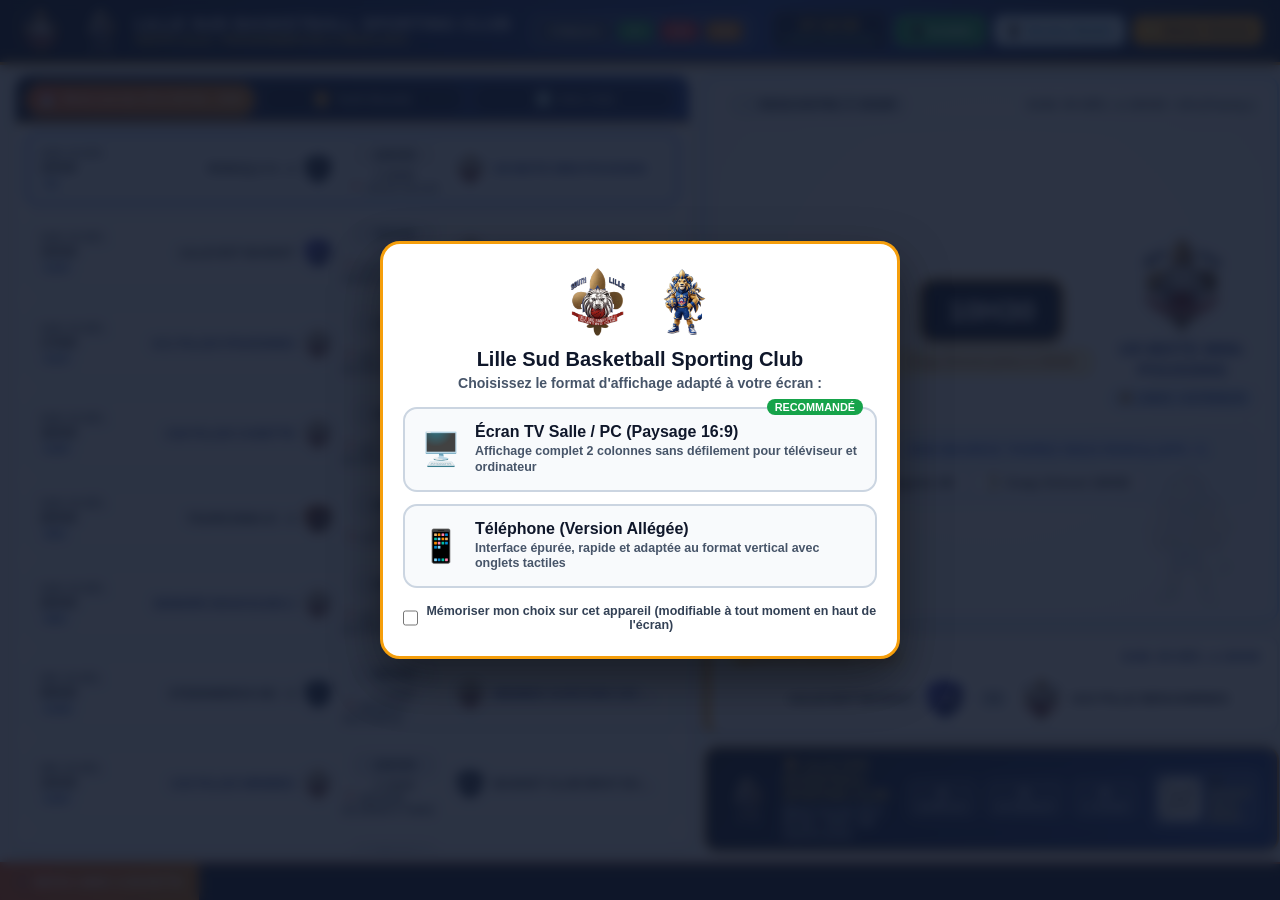
==== index.html @ 48865d67 "Add files via upload" ====
<!DOCTYPE html>
<html lang="fr">
<head>
  <meta charset="UTF-8">
  <meta name="viewport" content="width=device-width, initial-scale=1.0, viewport-fit=cover">
  <title>LSBSC South Lille — Programmation & Résultats des Matchs</title>
  <meta name="theme-color" content="#0F172A">
  <meta name="mobile-web-app-capable" content="yes">
  <meta name="apple-mobile-web-app-capable" content="yes">
  <meta name="apple-mobile-web-app-status-bar-style" content="black-translucent">
  <meta name="apple-mobile-web-app-title" content="LSBSC Direct">
  <link rel="manifest" href="manifest.json">
  <link rel="icon" type="image/png" href="assets/logo-lsbsc.png">
  <link rel="apple-touch-icon" href="assets/icon-192.png">
  <link rel="stylesheet" href="css/style.css">
</head>
<body class="mode-tv">

  <!-- ================= ÉCRAN DE SÉLECTION DU FORMAT AU CHARGEMENT ================= -->
  <div id="formatSelectorOverlay" class="format-overlay open">
    <div class="format-box">
      <div class="format-logos">
        <img id="splashLogoImg" src="assets/logo-lsbsc.png" alt="Logo LSBSC">
        <img id="splashMascotImg" src="assets/mascotte-lsbsc.png" alt="Mascotte LSBSC">
      </div>
      <h2>Lille Sud Basketball Sporting Club</h2>
      <p class="format-sub">Choisissez le format d'affichage adapté à votre écran :</p>

      <div class="format-choices">
        <button class="format-card-btn" onclick="chooseDisplayMode('tv')">
          <span class="fmt-icon">🖥️</span>
          <div class="fmt-text">
            <strong>Écran TV Salle / PC (Paysage 16:9)</strong>
            <span>Affichage complet 2 colonnes sans défilement pour téléviseur et ordinateur</span>
          </div>
          <span id="badgeRecTv" class="fmt-rec" style="display:none;">Recommandé</span>
        </button>

        <button class="format-card-btn mobile-choice" onclick="chooseDisplayMode('mobile')">
          <span class="fmt-icon">📱</span>
          <div class="fmt-text">
            <strong>Téléphone (Version Allégée)</strong>
            <span>Interface épurée, rapide et adaptée au format vertical avec onglets tactiles</span>
          </div>
          <span id="badgeRecMobile" class="fmt-rec" style="display:none;">Recommandé</span>
        </button>
      </div>

      <button id="btnInstallSplash" class="btn-install-splash" onclick="triggerPwaInstall()" style="display:none;">
        📲 Installer l'application LSBSC sur cet appareil
      </button>
      <label class="remember-choice">
        <input type="checkbox" id="chkRememberFormat">
        <span>Mémoriser mon choix sur cet appareil (modifiable à tout moment en haut de l'écran)</span>
      </label>
    </div>
  </div>

  <!-- ================= EN-TÊTE PRINCIPAL ================= -->
  <header class="top-header">
    <div class="brand-zone">
      <img id="headerLogoImg" class="club-logo-top" src="assets/logo-lsbsc.png" alt="Logo LSBSC" onclick="if(document.body.classList.contains('staff-unlocked')) requestPinAccess('logos')" title="Logo LSBSC">
      <img id="headerMascotImg" class="club-mascot-top" src="assets/mascotte-lsbsc.png" alt="Mascotte LSBSC" onclick="if(document.body.classList.contains('staff-unlocked')) requestPinAccess('logos')" title="Mascotte LSBSC">
      <div class="brand-titles">
        <h1>LILLE SUD BASKETBALL SPORTING CLUB</h1>
        <div class="subtitle">SOUTH LILLE • PROGRAMMATION & RÉSULTATS</div>
      </div>
    </div>

    <div class="weekend-kpi">
      <span id="kpiTotal" class="kpi-item kpi-total">9 Matchs</span>
      <span id="kpiWin" class="kpi-item kpi-win">3 V</span>
      <span id="kpiLoss" class="kpi-item kpi-loss">3 D</span>
      <span id="kpiDraw" class="kpi-item kpi-draw">0 N</span>
    </div>

    <div class="header-controls">
      <div class="clock-box">
        <div id="liveClock" class="clock-time">15:30:00</div>
        <span id="syncStatusBadge" class="clock-sync">● Direct Synchronisé</span>
      </div>
      <button id="btnInstallApp" class="btn-top btn-install" onclick="triggerPwaInstall()" title="Installer l'application">📲 Installer</button>
      <button id="btnSwitchFormat" class="btn-top btn-format" onclick="toggleDisplayMode()" title="Basculer entre TV Paysage et Téléphone Allégé">📱 Version Mobile</button>

      <!-- Outils visibles uniquement en mode Direct / Scores (PIN 9694) -->
      <button class="btn-top btn-youtube staff-only-tool" onclick="openVideoGalleryModal()" title="Directs et replays YouTube & Twitch">📺 Vidéos & Live</button>
      <button class="btn-top btn-logos staff-only-tool" onclick="openClubAddressesModal()" title="Gérer les adresses des clubs et salles">📍 Adresses</button>
      <button class="btn-top btn-logos staff-only-tool" onclick="requestPinAccess('logos')">🛡️ Logos</button>
      <button class="btn-top btn-cloud staff-only-tool" onclick="requestPinAccess('settings')" title="Bandeau Buvette & Synchronisation">⚙️</button>

      <button id="btnStaffToggle" class="btn-top btn-staff" onclick="requestPinAccess('staff')">🔒 Direct / Scores</button>
    </div>
  </header>

  <!-- ================= BARRE D'ONGLETS RAPIDES (VERSION TÉLÉPHONE ALLÉGÉE) ================= -->
  <nav id="mobileNavTabs" class="mobile-nav-tabs">
    <button class="mob-tab active" data-tab="live" onclick="switchMobileTab('live')">🔴 Direct & Suivant</button>
    <button class="mob-tab" data-tab="schedule" onclick="switchMobileTab('schedule')">📅 Matchs Week-end</button>
    <button class="mob-tab" data-tab="buvette" onclick="switchMobileTab('buvette')">🍔 Infos Club</button>
  </nav>

  <!-- ================= ESPACE PRINCIPAL ================= -->
  <main class="main-workspace">

    <!-- COLONNE GAUCHE : CARROUSEL TV AUTOMATIQUE (MATCHS DU WEEK-END / TARIFS BUVETTE / INFOS CLUB) -->
    <section id="sectionSchedule" class="left-column">

      <!-- Barre d'en-tête du carrousel TV (visible en Mode TV) -->
      <div id="tvCarouselHeader" class="tv-carousel-header">
        <div class="tv-carousel-pills">
          <button class="tv-slide-pill active" data-slide="matches" onclick="setTvSlide('matches', true)">
            <span class="tv-pill-icon">📅</span>
            <span id="tvSlideMatchesLabel">Matchs du Week-end</span>
          </button>
          <button class="tv-slide-pill" data-slide="buvette" onclick="setTvSlide('buvette', true)">
            <span class="tv-pill-icon">🍔</span>
            <span>Tarifs Buvette</span>
          </button>
          <button class="tv-slide-pill" data-slide="infos" onclick="setTvSlide('infos', true)">
            <span class="tv-pill-icon">ℹ️</span>
            <span>Infos Club</span>
          </button>
        </div>
        <div class="tv-carousel-controls staff-only-tool">
          <button id="btnToggleTvPause" class="btn-tv-pause" onclick="toggleTvCarouselPause()" title="Mettre en pause / reprendre la rotation TV">⏸️ Pause rotation</button>
        </div>
        <div class="tv-progress-bar-wrap">
          <div id="tvSlideProgressBar" class="tv-progress-bar"></div>
        </div>
      </div>

      <!-- Barres de navigation et filtres (visibles sur Mobile ou en Mode Staff déverrouillé sur TV) -->
      <div class="week-nav-bar">
        <button class="btn-week" onclick="shiftWeek(-1)">◀ Préc.</button>
        <select id="weekSelect" class="week-select" onchange="selectWeek(this.value)"></select>
        <button class="btn-week current-wk" onclick="selectCurrentWeek()">📅 Actuel</button>
        <button class="btn-week" onclick="shiftWeek(1)">Suiv. ▶</button>
      </div>

      <div id="weekTabsStrip" class="week-tabs-strip" style="display:none;"></div>

      <!-- Menus déroulants pour Lieu et Catégories (+ bouton Ajout Match en mode Staff) -->
      <div class="filter-bar">
        <select id="locSelectDropdown" class="filter-select-pill" onchange="setLocFilter(this.value)">
          <option value="ALL">🏠/🚌 Tous les lieux</option>
          <option value="HOME">🏠 Domicile (Lille Sud)</option>
          <option value="AWAY">🚌 Extérieur</option>
        </select>

        <select id="catSelectDropdown" class="filter-select-pill" onchange="setCatFilter(this.value)">
          <option value="ALL">🏀 Toutes les catégories</option>
          <option value="U9">U9 Mixte Mini-Poussins</option>
          <option value="U11F">U11F Poussines</option>
          <option value="U13F">U13F Benjamines</option>
          <option value="U15F">U15F Minimes</option>
          <option value="U15M">U15M Minimes Garçons</option>
          <option value="U18F">U18F Cadettes</option>
          <option value="U18M">U18M Cadets</option>
          <option value="SM1">Seniors Masculins 1</option>
          <option value="SM2">Seniors Masculins 2</option>
        </select>

        <button class="btn-action-sm btn-save-score staff-only-tool" onclick="openMatchSheetModal('NEW')">➕ Ajouter un match</button>
      </div>

      <!-- VUE 1 : LISTE DES MATCHS DU WEEK-END (AVEC AUTO-SCROLL VERTICAL EN MODE TV) -->
      <div id="matchesListContainer" class="matches-list tv-slide-view active-slide"></div>

      <!-- VUE 2 : CARTE & TARIFS DE LA BUVETTE (AVEC AUTO-SCROLL VERTICAL SI NÉCESSAIRE) -->
      <div id="tvBuvetteContainer" class="tv-buvette-view tv-slide-view"></div>

      <!-- VUE 3 : PAGE D'INFORMATIONS DU CLUB (AVEC AUTO-SCROLL VERTICAL SI NÉCESSAIRE) -->
      <div id="tvInfosContainer" class="tv-infos-view tv-slide-view"></div>

    </section>

    <!-- COLONNE DROITE : MATCH EN COURS (HAUT) + MATCH SUIVANT (MILIEU) + BILAN CLUB (BAS) -->
    <section id="sectionLive" class="right-column active-mobile-sec">

      <!-- HAUT : GRAND SCOREBOARD DU MATCH EN COURS / SÉLECTIONNÉ -->
      <div class="live-scoreboard-card">
        <img id="sbMascotWatermark" class="scoreboard-Watermark" src="assets/mascotte-lsbsc.png" alt="">

        <div class="sb-top-bar">
          <span id="sbStatusBadge" class="sb-status-badge live">🔴 MATCH EN COURS</span>
          <div style="display:flex;align-items:center;gap:8px;">
            <span id="sbMetaInfo" class="sb-meta-info">DIM. 15 NOV. à 15H30 • U13F</span>
            <button class="btn-action-sm staff-only-tool" style="background:#1E3A8A;color:#FFF;" onclick="openMatchSheetModal(state.selectedMatchId)">✏️ Fiche / Adresse</button>
          </div>
        </div>

        <div class="sb-arena-wrap">
          <div class="sb-arena">
            <div class="sb-team-box">
              <img id="sbHomeLogo" class="sb-logo-lg" src="assets/logo-lsbsc.png" alt="Logo Domicile">
              <div id="sbHomeName" class="sb-team-title">U13 FILLE BENJAMINES</div>
              <span id="sbHomeLocPill" class="sb-loc-pill">LOCAUX (DOMICILE)</span>
              <div id="sbHomeFouls"></div>
            </div>

            <div id="sbCenterWrap" class="sb-center-score"></div>

            <div class="sb-team-box">
              <img id="sbAwayLogo" class="sb-logo-lg" src="" alt="Logo Visiteurs">
              <div id="sbAwayName" class="sb-team-title">WATTIGNIES/TEMPLEMARS AS</div>
              <span id="sbAwayLocPill" class="sb-loc-pill">VISITEURS</span>
              <div id="sbAwayFouls"></div>
            </div>
          </div>

          <div id="sbMatchSummaryBar" class="sb-summary-bar"></div>
        </div>

        <div id="staffScorePanel" class="staff-score-panel" style="display:none;"></div>
      </div>

      <!-- MILIEU : ENCART DU MATCH SUIVANT -->
      <div id="nextMatchContainer" class="next-match-card"></div>

      <!-- BAS : SYNTHÈSE DU WEEK-END & INFOS SALLE (+ QR CODE INTÉGRÉ) -->
      <div id="clubOverviewCard" class="club-overview-card"></div>

      <!-- APERÇU RAPIDE DES MATCHS DU WEEK-END (MODE TÉLÉPHONE) -->
      <div id="mobileQuickMatchesCard" class="mobile-quick-matches-card"></div>

    </section>

    <!-- SECTION INFOS CLUB & BUVETTE (ONGLET MOBILE DEDIE) -->
    <section id="sectionMobileInfos" class="mobile-infos-card">
      <h3>🍔 Buvette & Actualités du Club LSBSC</h3>
      <p id="mobileTickerStaticText" class="mobile-info-body"></p>
      <div id="mobileBuvetteMirror"></div>
      <div id="mobileInfosMirror"></div>
      <div style="display:flex;align-items:center;gap:12px;background:#F8FAFC;border:1px solid #CBD5E1;padding:10px;border-radius:12px;">
        <img src="assets/qrcode-lsbsc.png" alt="QR Code LSBSC" style="width:64px;height:64px;cursor:pointer;" onclick="document.getElementById('qrModal').classList.add('open')">
        <div style="font-size:0.82rem;font-weight:700;color:#1E293B;">
          <strong>📲 QR Code Accès Mobile</strong><br>Touchez le QR Code pour l'agrandir et le partager aux supporters.
        </div>
      </div>
      <div class="mobile-info-actions">
        <button class="btn-action-sm btn-youtube-full staff-only-tool" onclick="openVideoGalleryModal()">📺 Regarder les Directs & Vidéos YouTube</button>
        <button class="btn-action-sm btn-save-score staff-only-tool" onclick="openClubAddressesModal()">📍 Gérer les Adresses des Clubs</button>
        <button class="btn-action-sm btn-save-score staff-only-tool" onclick="requestPinAccess('settings')">✏️ Gérer Tarifs Buvette, Infos Club & Sync</button>
        <button class="btn-action-sm btn-set-live" onclick="openFormatOverlay()">🖥️ Changer le format d'affichage (TV / Mobile)</button>
      </div>
    </section>

  </main>

  <!-- ================= BANDEAU INFOS & BUVETTE ================= -->
  <footer class="bottom-ticker">
    <div class="ticker-label">🏀 INFOS LSBSC & BUVETTE</div>
    <div class="ticker-track-wrap">
      <div id="tickerTextDisplay" class="ticker-track"></div>
    </div>
  </footer>

  <!-- ================= MODAL CLAVIER CODE PIN (9694) ================= -->
  <div id="pinModal" class="modal-backdrop">
    <div class="modal-card" style="max-width:360px;">
      <div class="modal-header">
        <h3 id="pinModalTitle">🔒 Code PIN Requis</h3>
        <button class="btn-action-sm btn-reset-up" onclick="closeModals()">✖</button>
      </div>
      <div id="pinDisplayBox" class="pin-display"></div>
      <div class="pin-pad">
        <button class="pin-btn" onclick="pressPinDigit(1)">1</button>
        <button class="pin-btn" onclick="pressPinDigit(2)">2</button>
        <button class="pin-btn" onclick="pressPinDigit(3)">3</button>
        <button class="pin-btn" onclick="pressPinDigit(4)">4</button>
        <button class="pin-btn" onclick="pressPinDigit(5)">5</button>
        <button class="pin-btn" onclick="pressPinDigit(6)">6</button>
        <button class="pin-btn" onclick="pressPinDigit(7)">7</button>
        <button class="pin-btn" onclick="pressPinDigit(8)">8</button>
        <button class="pin-btn" onclick="pressPinDigit(9)">9</button>
        <button class="pin-btn" style="background:#FEE2E2;color:#991B1B;" onclick="pressPinDigit('C')">C</button>
        <button class="pin-btn" onclick="pressPinDigit(0)">0</button>
        <button class="pin-btn" style="background:#DCFCE7;color:#166534;" onclick="pressPinDigit('OK')">OK</button>
      </div>
    </div>
  </div>

  <!-- ================= MODAL ÉDITION FICHE MATCH & ADRESSE (PIN 9694) ================= -->
  <div id="matchSheetModal" class="modal-backdrop">
    <div class="modal-card" style="max-width:640px;">
      <div class="modal-header">
        <h3 id="matchSheetModalTitle">✏️ Modifier la Fiche Match & l'Adresse</h3>
        <button class="btn-action-sm btn-reset-up" onclick="closeModals()">✖ Fermer</button>
      </div>
      <div class="form-grid-2">
        <input type="hidden" id="msMatchId">
        <div class="form-field">
          <label>Date affichée (ex: SAM. 21 NOV.)</label>
          <input type="text" id="msDate" placeholder="SAM. 21 NOV.">
        </div>
        <div class="form-field">
          <label>Heure (ex: 18H30)</label>
          <input type="text" id="msTime" placeholder="18H30">
        </div>
        <div class="form-field">
          <label>Catégorie</label>
          <select id="msCat">
            <option value="U9">U9</option>
            <option value="U11F">U11F</option>
            <option value="U13F">U13F</option>
            <option value="U15F">U15F</option>
            <option value="U15M">U15M</option>
            <option value="U18F">U18F</option>
            <option value="U18M">U18M</option>
            <option value="SM1">SM1</option>
            <option value="SM2">SM2</option>
          </select>
        </div>
        <div class="form-field">
          <label>Compétition</label>
          <input type="text" id="msComp" placeholder="Champ.">
        </div>
        <div class="form-field">
          <label>Équipe Locaux (Domicile)</label>
          <input type="text" id="msHome">
        </div>
        <div class="form-field">
          <label>Équipe Visiteurs (Extérieur)</label>
          <input type="text" id="msAway">
        </div>
        <div class="form-field">
          <label>Nom de la Salle / Gymnase</label>
          <input type="text" id="msSalle" placeholder="ANTOINE BLONDIN A 790M2">
        </div>
        <div class="form-field">
          <label>Adresse complète (Rue, CP, Ville)</label>
          <input type="text" id="msAddress" placeholder="3 RUE FRANCOIS COPPÉE 59000 LILLE">
        </div>
        <div class="form-field full">
          <label>📌 Précisions (Accès salle, heure de RDV, parking, consignes...)</label>
          <input type="text" id="msPrecision" placeholder="Ex: Entrée parking rue François Coppée, RDV 45 min avant...">
        </div>
      </div>
      <div style="display:flex;justify-content:flex-end;gap:8px;margin-top:14px;">
        <button class="btn-action-sm btn-save-score" onclick="saveMatchSheetModal()">💾 Enregistrer la fiche match</button>
      </div>
    </div>
  </div>

  <!-- ================= MODAL CARNET D'ADRESSES DES CLUBS (PIN 9694) ================= -->
  <div id="clubAddressesModal" class="modal-backdrop">
    <div class="modal-card" style="max-width:680px;">
      <div class="modal-header">
        <h3>📍 Carnet d'Adresses des Clubs & Précisions Salles</h3>
        <button class="btn-action-sm btn-reset-up" onclick="closeModals()">✖ Fermer</button>
      </div>
      <p style="font-size:0.8rem;color:#475569;margin-bottom:10px;font-weight:700;">
        Modifiez ici la salle, l'adresse ou les précisions d'un club : cela mettra automatiquement à jour tous les matchs où ce club reçoit.
      </p>
      <div id="clubAddressesList" style="display:flex;flex-direction:column;gap:8px;max-height:62vh;overflow-y:auto;"></div>
    </div>
  </div>

  <!-- ================= MODAL ZOOM QR CODE ================= -->
  <div id="qrModal" class="modal-backdrop" onclick="closeModals()">
    <div class="modal-card" style="max-width:340px;text-align:center;" onclick="event.stopPropagation()">
      <div class="modal-header">
        <h3>📱 Scannez pour ouvrir sur Mobile</h3>
        <button class="btn-action-sm btn-reset-up" onclick="closeModals()">✖</button>
      </div>
      <img src="assets/qrcode-lsbsc.png" alt="QR Code LSBSC" style="width:230px;height:230px;margin:8px auto;display:block;">
      <p style="font-size:0.8rem;font-weight:700;color:#475569;">Suivez le direct, le programme et les adresses GPS depuis votre smartphone.</p>
    </div>
  </div>

  <!-- ================= MODAL LOGOS & MASCOTTE ================= -->
  <div id="logosModal" class="modal-backdrop">
    <div class="modal-card">
      <div class="modal-header">
        <h3>🛡️ Gestion du Logo LSBSC, Mascotte & Clubs Adverses</h3>
        <button class="btn-action-sm btn-reset-up" onclick="closeModals()">✖ Fermer</button>
      </div>
      <div style="display:grid;grid-template-columns:1fr 1fr;gap:12px;margin-bottom:14px;">
        <div class="club-logo-item">
          <strong>Logo Officiel LSBSC</strong>
          <label class="btn-action-sm btn-save-score" style="cursor:pointer;">
            Changer Logo LSBSC
            <input type="file" accept="image/*" style="display:none;" onchange="uploadClubAsset(event, 'logo')">
          </label>
        </div>
        <div class="club-logo-item">
          <strong>Mascotte Officielle LSBSC</strong>
          <label class="btn-action-sm btn-save-score" style="cursor:pointer;">
            Changer Mascotte
            <input type="file" accept="image/*" style="display:none;" onchange="uploadClubAsset(event, 'mascot')">
          </label>
        </div>
      </div>
      <h4 style="font-size:0.88rem;color:#1E3A8A;">Blasons des Clubs Adverses (Kalisport) :</h4>
      <div id="clubsLogoGrid" class="clubs-logo-grid"></div>
    </div>
  </div>

  <!-- ================= MODAL TARIFS BUVETTE, INFOS CLUB, ROTATION TV & SYNC ================= -->
  <div id="cloudModal" class="modal-backdrop">
    <div class="modal-card" style="max-width:740px;">
      <div class="modal-header">
        <h3>⚙️ Réglages TV : Tarifs Buvette, Page Infos & Synchronisation</h3>
        <button class="btn-action-sm btn-reset-up" onclick="closeModals()">✖ Fermer</button>
      </div>

      <div style="display:flex;flex-direction:column;gap:14px;">
        <div class="club-addr-card">
          <strong style="color:#1E3A8A;font-size:0.88rem;">⏱️ Durées d'affichage du Carrousel TV (en secondes)</strong>
          <div class="form-grid-2" style="grid-template-columns: repeat(3, 1fr);">
            <div class="form-field">
              <label>📅 Page Matchs (min.)</label>
              <input id="inpDurMatches" type="number" min="8" max="120" value="18">
            </div>
            <div class="form-field">
              <label>🍔 Tarifs Buvette</label>
              <input id="inpDurBuvette" type="number" min="6" max="120" value="14">
            </div>
            <div class="form-field">
              <label>ℹ️ Page Infos Club</label>
              <input id="inpDurInfos" type="number" min="6" max="120" value="14">
            </div>
          </div>
        </div>

        <div class="club-addr-card">
          <strong style="color:#1E3A8A;font-size:0.88rem;">🍔 Carte & Tarifs de la Buvette (1 ligne = Catégorie | Article | Prix)</strong>
          <p style="font-size:0.74rem;color:#475569;font-weight:700;">Catégories conseillées : Boissons, Snacks & Chaud, Sucré & Goûter, Formules</p>
          <textarea id="inpBuvetteMenu" rows="7" style="width:100%;padding:8px;border-radius:8px;border:1px solid #CBD5E1;font-family:monospace;font-size:0.8rem;font-weight:700;"></textarea>
        </div>

        <div class="club-addr-card">
          <strong style="color:#1E3A8A;font-size:0.88rem;">ℹ️ Cartes de la Page d'Informations Club (1 ligne = Icône | Titre | Texte)</strong>
          <textarea id="inpClubInfos" rows="5" style="width:100%;padding:8px;border-radius:8px;border:1px solid #CBD5E1;font-family:monospace;font-size:0.8rem;font-weight:700;"></textarea>
        </div>

        <div class="club-addr-card">
          <strong style="color:#1E3A8A;font-size:0.88rem;">📢 Bandeau défilant (Bas de l'écran TV) & Synchronisation Cloud</strong>
          <label style="font-size:0.76rem;font-weight:800;color:#334155;">Message défilant :</label>
          <textarea id="inpTickerText" rows="2" style="width:100%;padding:8px;border-radius:8px;border:1px solid #CBD5E1;font-weight:700;"></textarea>

          <label style="font-size:0.76rem;font-weight:800;color:#334155;margin-top:4px;">URL Endpoint JSON / Firebase Realtime (optionnel) :</label>
          <input id="inpSyncUrl" type="text" placeholder="https://votre-base-firebase.firebaseio.com/lsbsc.json" style="width:100%;padding:8px;border-radius:8px;border:1px solid #CBD5E1;">
        </div>

        <div style="display:flex;justify-content:flex-end;gap:8px;">
          <button class="btn-action-sm btn-save-score" onclick="saveCloudAndTicker()">💾 Enregistrer tout</button>
        </div>
      </div>
    </div>
  </div>

  <!-- ================= MODAL LECTEUR YOUTUBE LIVE & REPLAYS ================= -->
  <div id="videoModal" class="modal-backdrop">
    <div class="modal-card video-modal-card">
      <div class="modal-header">
        <h3 id="videoModalTitle">📺 Directs & Vidéos LSBSC (YouTube & Twitch)</h3>
        <button class="btn-action-sm btn-reset-up" onclick="closeVideoModal()">✖ Fermer</button>
      </div>
      <div id="videoModalBody" class="video-modal-body"></div>
    </div>
  </div>

  <script src="js/app.js"></script>
</body>
</html>
---- css/style.css ----
/* ==========================================================================
   LILLE SUD BASKETBALL SPORTING CLUB (LSBSC - SOUTH LILLE)
   Écran Interactif — Mode TV Paysage 16:9 & Version Allégée Téléphone
   ========================================================================== */

:root {
  --bg-main: #F1F5F9;
  --bg-card: #FFFFFF;
  --bg-subtle: #F8FAFC;
  --navy: #0F172A;
  --blue-club: #1E3A8A;
  --blue-accent: #2563EB;
  --gold-club: #D97706;
  --gold-light: #FEF3C7;
  --orange-live: #EA580C;
  --green-win: #16A34A;
  --red-loss: #DC2626;
  --border-col: #CBD5E1;
  --text-main: #0F172A;
  --text-muted: #475569;
}

* {
  box-sizing: border-box;
  margin: 0;
  padding: 0;
  user-select: none;
  -webkit-tap-highlight-color: transparent;
}

html, body {
  width: 100vw;
  height: 100vh;
  overflow: hidden;
  background-color: var(--bg-main);
  color: var(--text-main);
  font-family: 'Segoe UI', Roboto, Helvetica, Arial, sans-serif;
  display: flex;
  flex-direction: column;
}

/* ================= ÉCRAN DE SÉLECTION DU FORMAT AU CHARGEMENT ================= */
.format-overlay {
  position: fixed;
  inset: 0;
  background: rgba(15, 23, 42, 0.88);
  backdrop-filter: blur(6px);
  display: none;
  align-items: center;
  justify-content: center;
  z-index: 999;
  padding: 16px;
}
.format-overlay.open {
  display: flex;
}

.format-box {
  background: #FFFFFF;
  border-radius: 20px;
  max-width: 520px;
  width: 100%;
  padding: 24px 20px;
  text-align: center;
  border: 3px solid #F59E0B;
  box-shadow: 0 20px 50px rgba(0, 0, 0, 0.45);
}

.format-logos {
  display: flex;
  justify-content: center;
  align-items: center;
  gap: 16px;
  margin-bottom: 12px;
}
.format-logos img {
  width: 68px;
  height: 68px;
  object-fit: contain;
}

.format-box h2 {
  font-size: 1.25rem;
  font-weight: 900;
  color: #0F172A;
  margin-bottom: 4px;
}

.format-sub {
  font-size: 0.88rem;
  font-weight: 700;
  color: #475569;
  margin-bottom: 16px;
}

.format-choices {
  display: flex;
  flex-direction: column;
  gap: 12px;
  margin-bottom: 16px;
}

.format-card-btn {
  display: flex;
  align-items: center;
  gap: 14px;
  text-align: left;
  background: #F8FAFC;
  border: 2px solid #CBD5E1;
  border-radius: 14px;
  padding: 14px 16px;
  cursor: pointer;
  position: relative;
  transition: all 0.15s;
}
.format-card-btn:hover, .format-card-btn:active {
  border-color: #1E3A8A;
  background: #EFF6FF;
  transform: translateY(-1px);
}
.format-card-btn.mobile-choice:hover, .format-card-btn.mobile-choice:active {
  border-color: #EA580C;
  background: #FFF7ED;
}

.fmt-icon {
  font-size: 2rem;
  flex-shrink: 0;
}

.fmt-text {
  display: flex;
  flex-direction: column;
  gap: 3px;
}
.fmt-text strong {
  font-size: 1rem;
  font-weight: 900;
  color: #0F172A;
}
.fmt-text span {
  font-size: 0.78rem;
  font-weight: 600;
  color: #475569;
  line-height: 1.25;
}

.fmt-rec {
  position: absolute;
  top: -10px;
  right: 12px;
  background: #16A34A;
  color: #FFFFFF;
  font-size: 0.68rem;
  font-weight: 900;
  padding: 2px 8px;
  border-radius: 10px;
  text-transform: uppercase;
}

.remember-choice {
  display: flex;
  align-items: center;
  justify-content: center;
  gap: 8px;
  font-size: 0.78rem;
  font-weight: 700;
  color: #334155;
  cursor: pointer;
}
.remember-choice input {
  width: 16px;
  height: 16px;
  cursor: pointer;
}

/* ================= HEADER (TOP BAR) ================= */
.top-header {
  height: 68px;
  background: linear-gradient(90deg, #0F172A 0%, #1E3A8A 60%, #0F172A 100%);
  color: #FFFFFF;
  display: flex;
  align-items: center;
  justify-content: space-between;
  padding: 0 18px;
  border-bottom: 3px solid #F59E0B;
  box-shadow: 0 3px 10px rgba(15, 23, 42, 0.18);
  flex-shrink: 0;
  z-index: 20;
}

.brand-zone {
  display: flex;
  align-items: center;
  gap: 12px;
}

.club-logo-top {
  width: 54px;
  height: 54px;
  object-fit: contain;
  filter: drop-shadow(0 2px 4px rgba(0,0,0,0.5));
  cursor: pointer;
}

.club-mascot-top {
  width: 52px;
  height: 52px;
  object-fit: contain;
  filter: drop-shadow(0 2px 4px rgba(0,0,0,0.5));
  cursor: pointer;
}

.brand-titles h1 {
  font-size: 1.2rem;
  font-weight: 900;
  letter-spacing: 0.5px;
  text-transform: uppercase;
  line-height: 1.1;
  color: #FFFFFF;
}

.brand-titles .subtitle {
  font-size: 0.76rem;
  color: #FCD34D;
  font-weight: 700;
  letter-spacing: 0.4px;
}

.weekend-kpi {
  display: flex;
  align-items: center;
  gap: 8px;
  background: rgba(255, 255, 255, 0.1);
  padding: 6px 12px;
  border-radius: 10px;
  border: 1px solid rgba(255, 255, 255, 0.2);
}

.kpi-item {
  font-size: 0.8rem;
  font-weight: 800;
  padding: 3px 8px;
  border-radius: 6px;
}
.kpi-total { background: #334155; color: #F8FAFC; }
.kpi-win { background: #16A34A; color: #FFFFFF; }
.kpi-loss { background: #DC2626; color: #FFFFFF; }
.kpi-draw { background: #D97706; color: #FFFFFF; }

.header-controls {
  display: flex;
  align-items: center;
  gap: 8px;
}

.clock-box {
  background: rgba(15, 23, 42, 0.75);
  border: 1px solid rgba(251, 191, 36, 0.4);
  padding: 5px 10px;
  border-radius: 8px;
  text-align: center;
}
.clock-time {
  font-size: 1rem;
  font-weight: 900;
  color: #FBBF24;
  font-variant-numeric: tabular-nums;
}
.clock-sync {
  font-size: 0.62rem;
  color: #86EFAC;
  display: block;
}

.btn-top {
  border: none;
  border-radius: 8px;
  padding: 7px 11px;
  font-size: 0.78rem;
  font-weight: 800;
  cursor: pointer;
  display: inline-flex;
  align-items: center;
  gap: 5px;
  transition: all 0.15s;
}
.btn-top:hover { transform: translateY(-1px); }

.btn-format {
  background: #E0F2FE;
  color: #0369A1;
  border: 1px solid #7DD3FC;
}
.btn-staff {
  background: #F59E0B;
  color: #0F172A;
}
.btn-staff.unlocked {
  background: #16A34A;
  color: #FFFFFF;
}
.btn-logos {
  background: #1E40AF;
  color: #FFFFFF;
  border: 1px solid #60A5FA;
}
.btn-cloud {
  background: #334155;
  color: #E2E8F0;
}

/* Mobile tabs hidden in TV mode */
.mobile-nav-tabs, .mobile-infos-card {
  display: none;
}

/* ================= MAIN 2-COLUMN WORKSPACE (TV MODE) ================= */
.main-workspace {
  flex: 1;
  display: grid;
  grid-template-columns: 54% 46%;
  gap: 14px;
  padding: 12px 16px;
  overflow: hidden;
  min-height: 0;
}

/* ================= LEFT COLUMN: SCHEDULE & RESULTS ================= */
.left-column {
  background: var(--bg-card);
  border-radius: 14px;
  border: 1px solid var(--border-col);
  box-shadow: 0 4px 12px rgba(15, 23, 42, 0.06);
  display: flex;
  flex-direction: column;
  overflow: hidden;
  min-height: 0;
}

.week-nav-bar {
  background: #EFF6FF;
  border-bottom: 1px solid #BFDBFE;
  padding: 8px 12px;
  display: flex;
  align-items: center;
  justify-content: space-between;
  gap: 6px;
  flex-shrink: 0;
}

.btn-week {
  background: #FFFFFF;
  border: 1px solid #93C5FD;
  color: #1E3A8A;
  font-weight: 800;
  font-size: 0.78rem;
  padding: 5px 10px;
  border-radius: 7px;
  cursor: pointer;
}
.btn-week:hover { background: #DBEAFE; }
.btn-week.current-wk {
  background: #1E3A8A;
  color: #FFFFFF;
  border-color: #1E3A8A;
}

.week-select {
  flex: 1;
  max-width: 290px;
  padding: 5px 8px;
  font-size: 0.84rem;
  font-weight: 800;
  color: #0F172A;
  border: 1px solid #93C5FD;
  border-radius: 7px;
  background: #FFFFFF;
}

.week-tabs-strip {
  display: flex;
  gap: 5px;
  padding: 6px 12px;
  background: #F8FAFC;
  border-bottom: 1px solid #E2E8F0;
  overflow-x: auto;
  flex-shrink: 0;
}
.week-tabs-strip::-webkit-scrollbar { height: 4px; }
.week-tabs-strip::-webkit-scrollbar-thumb { background: #CBD5E1; border-radius: 4px; }

.wk-tab {
  white-space: nowrap;
  padding: 4px 9px;
  border-radius: 6px;
  font-size: 0.72rem;
  font-weight: 800;
  border: 1px solid #CBD5E1;
  background: #FFFFFF;
  color: #475569;
  cursor: pointer;
}
.wk-tab.active {
  background: #EA580C;
  color: #FFFFFF;
  border-color: #EA580C;
}

.filter-bar {
  display: flex;
  align-items: center;
  justify-content: space-between;
  padding: 6px 12px;
  background: #FFFFFF;
  border-bottom: 1px solid #E2E8F0;
  gap: 6px;
  flex-shrink: 0;
  flex-wrap: wrap;
}

.filter-group {
  display: flex;
  gap: 4px;
  flex-wrap: wrap;
}

.filter-pill {
  padding: 3px 8px;
  border-radius: 6px;
  font-size: 0.72rem;
  font-weight: 800;
  border: 1px solid #CBD5E1;
  background: #F8FAFC;
  color: #334155;
  cursor: pointer;
}
.filter-pill.active {
  background: #1E3A8A;
  color: #FFFFFF;
  border-color: #1E3A8A;
}

.matches-list {
  flex: 1;
  overflow-y: auto;
  padding: 8px 10px;
  display: flex;
  flex-direction: column;
  gap: 7px;
}
.matches-list::-webkit-scrollbar { width: 6px; }
.matches-list::-webkit-scrollbar-thumb { background: #CBD5E1; border-radius: 4px; }

.match-row {
  display: grid;
  grid-template-columns: 92px 1fr 108px 1fr auto;
  align-items: center;
  gap: 8px;
  background: #F8FAFC;
  border: 2px solid #E2E8F0;
  border-radius: 10px;
  padding: 7px 10px;
  cursor: pointer;
  transition: all 0.15s;
}
.match-row:hover {
  border-color: #93C5FD;
  background: #FFFFFF;
}
.match-row.selected-match {
  border-color: #2563EB;
  background: #EFF6FF;
}
.match-row.live-match {
  border-color: #EA580C;
  background: #FFF7ED;
}

.m-meta {
  display: flex;
  flex-direction: column;
  gap: 2px;
}
.m-date {
  font-size: 0.7rem;
  font-weight: 800;
  color: #475569;
}
.m-time {
  font-size: 0.85rem;
  font-weight: 900;
  color: #0F172A;
}
.m-cat-badge {
  display: inline-block;
  font-size: 0.64rem;
  font-weight: 900;
  padding: 1px 5px;
  border-radius: 4px;
  background: #DBEAFE;
  color: #1E3A8A;
  width: fit-content;
}

.m-team {
  display: flex;
  align-items: center;
  gap: 7px;
  min-width: 0;
}
.m-team.home {
  justify-content: flex-end;
  text-align: right;
}
.m-team.away {
  justify-content: flex-start;
  text-align: left;
}

.team-name-txt {
  font-size: 0.82rem;
  font-weight: 800;
  color: #1E293B;
  overflow: hidden;
  text-overflow: ellipsis;
  white-space: nowrap;
}
.team-name-txt.is-lsbsc {
  color: #1E3A8A;
  font-weight: 900;
}

.club-badge-sm {
  width: 32px;
  height: 32px;
  object-fit: contain;
  flex-shrink: 0;
  border-radius: 6px;
}

.m-score-center {
  display: flex;
  flex-direction: column;
  align-items: center;
  justify-content: center;
}

.score-pill {
  font-size: 0.96rem;
  font-weight: 900;
  padding: 4px 10px;
  border-radius: 8px;
  min-width: 88px;
  text-align: center;
  font-variant-numeric: tabular-nums;
}
.score-pill.win {
  background: #DCFCE7;
  color: #15803D;
  border: 1px solid #86EFAC;
}
.score-pill.loss {
  background: #FEE2E2;
  color: #B91C1C;
  border: 1px solid #FCA5A5;
}
.score-pill.draw {
  background: #FEF3C7;
  color: #B45309;
  border: 1px solid #FDE68A;
}
.score-pill.live {
  background: #EA580C;
  color: #FFFFFF;
}
.score-pill.upcoming {
  background: #E2E8F0;
  color: #334155;
  font-size: 0.78rem;
}

.res-tag {
  font-size: 0.62rem;
  font-weight: 900;
  margin-top: 2px;
  text-transform: uppercase;
}
.res-tag.win { color: #15803D; }
.res-tag.loss { color: #B91C1C; }
.res-tag.live { color: #EA580C; }

.row-staff-actions {
  display: flex;
  gap: 4px;
}
.btn-row-edit {
  background: #16A34A;
  color: #FFFFFF;
  border: none;
  border-radius: 6px;
  padding: 4px 7px;
  font-size: 0.7rem;
  font-weight: 800;
  cursor: pointer;
}

/* ================= RIGHT COLUMN: LIVE MATCH + NEXT MATCH ================= */
.right-column {
  display: grid;
  grid-template-rows: 1fr auto;
  gap: 12px;
  min-height: 0;
  overflow: hidden;
}

.live-scoreboard-card {
  background: linear-gradient(180deg, #FFFFFF 0%, #F8FAFC 100%);
  border: 2px solid #93C5FD;
  border-radius: 14px;
  padding: 14px 18px;
  box-shadow: 0 6px 16px rgba(15, 23, 42, 0.08);
  display: flex;
  flex-direction: column;
  justify-content: space-between;
  position: relative;
  overflow: hidden;
}

.scoreboard-Watermark {
  position: absolute;
  right: 12px;
  bottom: 8px;
  width: 110px;
  height: 110px;
  object-fit: contain;
  opacity: 0.14;
  pointer-events: none;
}

.sb-top-bar {
  display: flex;
  align-items: center;
  justify-content: space-between;
  border-bottom: 1px solid #E2E8F0;
  padding-bottom: 8px;
}

.sb-status-badge {
  display: inline-flex;
  align-items: center;
  gap: 6px;
  font-size: 0.8rem;
  font-weight: 900;
  padding: 4px 12px;
  border-radius: 20px;
  text-transform: uppercase;
}
.sb-status-badge.live { background: #EA580C; color: #FFFFFF; }
.sb-status-badge.finished { background: #1E3A8A; color: #FFFFFF; }
.sb-status-badge.upcoming { background: #E2E8F0; color: #1E293B; }

.sb-meta-info {
  font-size: 0.82rem;
  font-weight: 800;
  color: #475569;
}

.sb-arena {
  display: grid;
  grid-template-columns: 1fr auto 1fr;
  align-items: center;
  gap: 14px;
  margin: 8px 0;
}

.sb-team-box {
  display: flex;
  flex-direction: column;
  align-items: center;
  text-align: center;
  gap: 8px;
}

.sb-logo-lg {
  width: 84px;
  height: 84px;
  object-fit: contain;
  filter: drop-shadow(0 4px 6px rgba(0,0,0,0.12));
}

.sb-team-title {
  font-size: 1.05rem;
  font-weight: 900;
  color: #0F172A;
  line-height: 1.2;
}
.sb-team-title.is-lsbsc { color: #1E3A8A; }

.sb-loc-pill {
  font-size: 0.68rem;
  font-weight: 800;
  padding: 2px 8px;
  border-radius: 10px;
  background: #E2E8F0;
  color: #475569;
}

.sb-center-score {
  display: flex;
  flex-direction: column;
  align-items: center;
  gap: 6px;
}

.big-digits-wrap {
  display: flex;
  align-items: center;
  gap: 10px;
  background: #0F172A;
  color: #FFFFFF;
  padding: 12px 22px;
  border-radius: 14px;
  border: 3px solid #F59E0B;
  box-shadow: 0 4px 12px rgba(15, 23, 42, 0.2);
}

.big-digit {
  font-size: 2.7rem;
  font-weight: 900;
  font-variant-numeric: tabular-nums;
  line-height: 1;
}
.big-sep {
  font-size: 2rem;
  color: #F59E0B;
  font-weight: 900;
}

.sb-period-pill {
  background: #FEF3C7;
  color: #B45309;
  border: 1px solid #F59E0B;
  font-size: 0.82rem;
  font-weight: 900;
  padding: 4px 14px;
  border-radius: 8px;
}

.no-live-banner {
  background: #FFF7ED;
  border: 2px dashed #EA580C;
  color: #9A3412;
  padding: 12px 16px;
  border-radius: 12px;
  text-align: center;
  font-weight: 900;
  font-size: 0.92rem;
}

/* Fouls */
.foul-box {
  display: flex;
  flex-direction: column;
  align-items: center;
  gap: 3px;
  margin-top: 2px;
}
.foul-label {
  font-size: 0.65rem;
  font-weight: 800;
  color: #64748B;
  text-transform: uppercase;
}
.foul-dots { display: flex; gap: 4px; }
.foul-dot {
  width: 10px;
  height: 10px;
  border-radius: 50%;
  background: #E2E8F0;
  border: 1px solid #94A3B8;
}
.foul-dot.active { background: #F59E0B; border-color: #D97706; }
.foul-dot.bonus { background: #DC2626; border-color: #991B1B; }

/* Staff Score Panel */
.staff-score-panel {
  background: #EFF6FF;
  border: 1px solid #93C5FD;
  border-radius: 10px;
  padding: 8px 12px;
  display: flex;
  flex-direction: column;
  gap: 6px;
}

.staff-tabs {
  display: flex;
  gap: 6px;
  border-bottom: 1px solid #BFDBFE;
  padding-bottom: 6px;
  margin-bottom: 4px;
  justify-content: space-between;
  align-items: center;
}
.staff-tab-btn {
  border: 1px solid #93C5FD;
  background: #FFFFFF;
  color: #1E3A8A;
  padding: 4px 10px;
  border-radius: 6px;
  font-size: 0.74rem;
  font-weight: 900;
  cursor: pointer;
}
.staff-tab-btn.active { background: #1E3A8A; color: #FFFFFF; }

.live-table-grid {
  display: grid;
  grid-template-columns: 1fr auto 1fr;
  gap: 8px;
  align-items: center;
}
.live-team-ctrls {
  display: flex;
  flex-wrap: wrap;
  gap: 4px;
  justify-content: center;
}
.btn-pt {
  border: none;
  border-radius: 6px;
  padding: 5px 8px;
  font-size: 0.78rem;
  font-weight: 900;
  cursor: pointer;
  color: #FFFFFF;
  background: #2563EB;
}
.btn-pt:active { transform: scale(0.94); }
.btn-pt.pt-plus3 { background: #EA580C; }
.btn-pt.pt-minus { background: #64748B; }
.btn-pt.pt-foul { background: #D97706; }

.period-selector {
  display: flex;
  flex-wrap: wrap;
  gap: 3px;
  justify-content: center;
  max-width: 170px;
}
.btn-period {
  border: 1px solid #CBD5E1;
  background: #FFFFFF;
  color: #334155;
  padding: 3px 6px;
  border-radius: 5px;
  font-size: 0.68rem;
  font-weight: 900;
  cursor: pointer;
}
.btn-period.active {
  background: #EA580C;
  color: #FFFFFF;
  border-color: #EA580C;
}

.staff-quick-row {
  display: flex;
  align-items: center;
  justify-content: space-between;
  gap: 8px;
  flex-wrap: wrap;
}
.score-input-num {
  width: 66px;
  padding: 5px;
  font-size: 1rem;
  font-weight: 900;
  text-align: center;
  border: 2px solid #1E3A8A;
  border-radius: 7px;
}
.btn-action-sm {
  border: none;
  border-radius: 6px;
  padding: 5px 10px;
  font-size: 0.76rem;
  font-weight: 800;
  cursor: pointer;
}
.btn-save-score { background: #16A34A; color: #FFFFFF; }
.btn-set-live { background: #EA580C; color: #FFFFFF; }
.btn-reset-up { background: #64748B; color: #FFFFFF; }

/* Next match card */
.next-match-card {
  background: #FFFFFF;
  border: 2px solid #CBD5E1;
  border-left: 6px solid #F59E0B;
  border-radius: 14px;
  padding: 12px 16px;
  box-shadow: 0 4px 10px rgba(15, 23, 42, 0.05);
  display: flex;
  flex-direction: column;
  gap: 8px;
}
.next-header {
  display: flex;
  align-items: center;
  justify-content: space-between;
}
.next-title-badge {
  background: #FEF3C7;
  color: #B45309;
  font-size: 0.76rem;
  font-weight: 900;
  padding: 3px 10px;
  border-radius: 6px;
  text-transform: uppercase;
}
.next-datetime { font-size: 0.82rem; font-weight: 900; color: #1E3A8A; }
.next-teams-grid {
  display: grid;
  grid-template-columns: 1fr auto 1fr;
  align-items: center;
  gap: 10px;
}
.next-team {
  display: flex;
  align-items: center;
  gap: 8px;
  font-size: 0.88rem;
  font-weight: 800;
}
.next-team.home { justify-content: flex-end; text-align: right; }
.next-team.away { justify-content: flex-start; text-align: left; }
.vs-circle {
  background: #E2E8F0;
  color: #475569;
  font-size: 0.75rem;
  font-weight: 900;
  padding: 4px 8px;
  border-radius: 20px;
}

/* ================= FOOTER TICKER ================= */
.bottom-ticker {
  height: 40px;
  background: #0F172A;
  color: #FFFFFF;
  display: flex;
  align-items: center;
  border-top: 2px solid #EA580C;
  overflow: hidden;
  flex-shrink: 0;
}
.ticker-label {
  background: linear-gradient(90deg, #EA580C, #D97706);
  color: #FFFFFF;
  font-weight: 900;
  font-size: 0.8rem;
  padding: 0 16px;
  height: 100%;
  display: flex;
  align-items: center;
  gap: 8px;
  white-space: nowrap;
  z-index: 2;
}
.ticker-track-wrap { flex: 1; overflow: hidden; position: relative; }
.ticker-track {
  display: inline-block;
  white-space: nowrap;
  padding-left: 100%;
  font-size: 0.88rem;
  font-weight: 700;
  color: #F8FAFC;
  animation: tickerMove 36s linear infinite;
}
@keyframes tickerMove {
  0% { transform: translate3d(0, 0, 0); }
  100% { transform: translate3d(-100%, 0, 0); }
}

/* ================= MODALS ================= */
.modal-backdrop {
  position: fixed;
  inset: 0;
  background: rgba(15, 23, 42, 0.72);
  display: none;
  align-items: center;
  justify-content: center;
  z-index: 100;
  padding: 16px;
}
.modal-backdrop.open { display: flex; }
.modal-card {
  background: #FFFFFF;
  border-radius: 16px;
  max-width: 560px;
  width: 100%;
  max-height: 88vh;
  overflow-y: auto;
  padding: 20px;
  box-shadow: 0 16px 40px rgba(0, 0, 0, 0.35);
  border: 2px solid #1E3A8A;
}
.modal-header {
  display: flex;
  align-items: center;
  justify-content: space-between;
  border-bottom: 1px solid #E2E8F0;
  padding-bottom: 10px;
  margin-bottom: 14px;
}
.modal-header h3 { font-size: 1.05rem; font-weight: 900; color: #0F172A; }
.pin-display {
  font-size: 1.8rem;
  letter-spacing: 10px;
  font-weight: 900;
  text-align: center;
  background: #F1F5F9;
  border: 2px solid #CBD5E1;
  border-radius: 10px;
  padding: 10px;
  margin-bottom: 12px;
  min-height: 54px;
}
.pin-pad { display: grid; grid-template-columns: repeat(3, 1fr); gap: 8px; }
.pin-btn {
  padding: 14px;
  font-size: 1.2rem;
  font-weight: 900;
  border-radius: 10px;
  border: 1px solid #CBD5E1;
  background: #F8FAFC;
  cursor: pointer;
}
.pin-btn:hover { background: #DBEAFE; }
.clubs-logo-grid {
  display: grid;
  grid-template-columns: repeat(auto-fill, minmax(140px, 1fr));
  gap: 10px;
  margin-top: 10px;
  max-height: 360px;
  overflow-y: auto;
}
.club-logo-item {
  border: 1px solid #CBD5E1;
  border-radius: 8px;
  padding: 8px;
  display: flex;
  flex-direction: column;
  align-items: center;
  gap: 6px;
  text-align: center;
  background: #F8FAFC;
}

/* ==========================================================================
   VERSION TÉLÉPHONE MODERNE, LISIBLE & ERGONOMIQUE (body.mode-mobile)
   ========================================================================== */
html {
  font-size: 16px;
}

body.mode-mobile {
  width: 100%;
  max-width: 100vw;
  height: auto;
  min-height: 100vh;
  overflow-x: hidden;
  overflow-y: auto;
  background: #E2E8F0;
  padding-bottom: 28px;
}

/* Header mobile grand format & lisible */
body.mode-mobile .top-header {
  height: auto;
  flex-direction: column;
  align-items: stretch;
  padding: 12px 14px;
  gap: 10px;
}

body.mode-mobile .brand-zone {
  gap: 10px;
}
body.mode-mobile .club-logo-top,
body.mode-mobile .club-mascot-top {
  width: 48px;
  height: 48px;
}
body.mode-mobile .brand-titles h1 {
  font-size: 1.05rem;
  line-height: 1.2;
}
body.mode-mobile .brand-titles .subtitle {
  font-size: 0.76rem;
  margin-top: 2px;
}

/* KPI du week-end bien visibles sur téléphone */
body.mode-mobile .weekend-kpi {
  display: flex;
  justify-content: space-around;
  padding: 7px 10px;
  border-radius: 10px;
  background: rgba(255, 255, 255, 0.14);
}
body.mode-mobile .kpi-item {
  font-size: 0.85rem;
  padding: 4px 10px;
}

body.mode-mobile .bottom-ticker,
body.mode-mobile .scoreboard-Watermark {
  display: none !important;
}

body.mode-mobile .header-controls {
  display: grid;
  grid-template-columns: repeat(2, 1fr);
  gap: 8px;
  width: 100%;
}
body.mode-mobile .clock-box {
  grid-column: 1 / -1;
  display: flex;
  align-items: center;
  justify-content: space-between;
  padding: 6px 12px;
}
body.mode-mobile .clock-time {
  font-size: 1rem;
}
body.mode-mobile .clock-sync {
  font-size: 0.74rem;
}
body.mode-mobile .btn-top {
  justify-content: center;
  padding: 10px 8px;
  font-size: 0.84rem;
  border-radius: 10px;
}
body.mode-mobile .btn-logos {
  display: inline-flex;
}

/* Barre d'onglets mobile tactile (44px+) */
body.mode-mobile .mobile-nav-tabs {
  display: grid;
  grid-template-columns: repeat(3, 1fr);
  gap: 8px;
  background: #0F172A;
  padding: 10px 12px;
  position: sticky;
  top: 0;
  z-index: 25;
  box-shadow: 0 4px 12px rgba(0, 0, 0, 0.28);
}

body.mode-mobile .mob-tab {
  border: 1px solid #334155;
  background: #1E293B;
  color: #E2E8F0;
  font-size: 0.84rem;
  font-weight: 900;
  padding: 11px 6px;
  border-radius: 10px;
  cursor: pointer;
}
body.mode-mobile .mob-tab.active {
  background: linear-gradient(135deg, #EA580C, #D97706);
  color: #FFFFFF;
  border-color: #FDE68A;
  box-shadow: 0 2px 8px rgba(234, 88, 12, 0.4);
}

body.mode-mobile .main-workspace {
  display: block;
  padding: 12px;
  overflow: visible;
  height: auto;
}

/* Gestion de l'affichage par onglet en mode mobile */
body.mode-mobile .left-column,
body.mode-mobile .right-column,
body.mode-mobile .mobile-infos-card {
  display: none;
}
body.mode-mobile .left-column.active-mobile-sec {
  display: flex;
  overflow: visible;
  border-radius: 16px;
}
body.mode-mobile .right-column.active-mobile-sec {
  display: flex;
  flex-direction: column;
  gap: 14px;
  overflow: visible;
}
body.mode-mobile .mobile-infos-card.active-mobile-sec {
  display: flex;
  flex-direction: column;
  gap: 14px;
  background: #FFFFFF;
  border-radius: 16px;
  border: 2px solid #CBD5E1;
  padding: 18px;
}

body.mode-mobile .mobile-infos-card h3 {
  font-size: 1.15rem;
  font-weight: 900;
  color: #1E3A8A;
}
body.mode-mobile .mobile-info-body {
  font-size: 0.96rem;
  line-height: 1.55;
  color: #1E293B;
  font-weight: 600;
  background: #F8FAFC;
  padding: 14px;
  border-radius: 12px;
  border-left: 5px solid #EA580C;
}
body.mode-mobile .mobile-info-actions {
  display: flex;
  flex-direction: column;
  gap: 10px;
}

/* Grand Scoreboard bien lisible sur téléphone */
body.mode-mobile .live-scoreboard-card {
  padding: 16px 14px;
  border-radius: 16px;
  gap: 12px;
}
body.mode-mobile .sb-top-bar {
  flex-direction: column;
  align-items: flex-start;
  gap: 6px;
}
body.mode-mobile .sb-status-badge {
  font-size: 0.85rem;
  padding: 5px 12px;
}
body.mode-mobile .sb-meta-info {
  font-size: 0.86rem;
}
body.mode-mobile .sb-arena {
  grid-template-columns: 1fr auto 1fr;
  gap: 8px;
  margin: 12px 0;
}
body.mode-mobile .sb-logo-lg {
  width: 68px;
  height: 68px;
}
body.mode-mobile .sb-team-title {
  font-size: 0.92rem;
  line-height: 1.25;
}
body.mode-mobile .sb-loc-pill {
  font-size: 0.68rem;
  padding: 3px 8px;
}
body.mode-mobile .big-digits-wrap {
  padding: 10px 14px;
  gap: 8px;
  border-width: 2.5px;
  border-radius: 12px;
}
body.mode-mobile .big-digit {
  font-size: 2.15rem;
}
body.mode-mobile .big-sep {
  font-size: 1.55rem;
}
body.mode-mobile .sb-period-pill {
  font-size: 0.8rem;
  padding: 4px 10px;
}

/* Barre de synthèse visible aussi sur téléphone */
body.mode-mobile .sb-summary-bar {
  display: flex !important;
  font-size: 0.82rem;
  padding: 8px 10px;
  gap: 6px;
}

/* Carte synthèse club visible et adaptée au mobile */
body.mode-mobile .club-overview-card {
  display: flex !important;
  flex-direction: column;
  align-items: stretch;
  padding: 14px;
  gap: 10px;
}
body.mode-mobile .overview-stats {
  justify-content: space-between;
}
body.mode-mobile .ov-stat-box {
  flex: 1;
}

/* Carte aperçu des matchs du week-end directement sous Direct & Suivant sur mobile */
.mobile-quick-matches-card {
  display: none;
}
body.mode-mobile .mobile-quick-matches-card {
  display: flex;
  flex-direction: column;
  gap: 10px;
  background: #FFFFFF;
  border-radius: 16px;
  border: 1px solid #CBD5E1;
  padding: 14px;
  box-shadow: 0 4px 10px rgba(15, 23, 42, 0.06);
}
.mq-header {
  display: flex;
  align-items: center;
  justify-content: space-between;
  border-bottom: 2px solid #EFF6FF;
  padding-bottom: 8px;
}
.mq-header h4 {
  font-size: 0.95rem;
  font-weight: 900;
  color: #1E3A8A;
}
.mq-see-all {
  background: #EFF6FF;
  color: #1E3A8A;
  border: 1px solid #93C5FD;
  border-radius: 8px;
  padding: 5px 10px;
  font-size: 0.78rem;
  font-weight: 800;
  cursor: pointer;
}
.mq-item {
  display: grid;
  grid-template-columns: 1fr auto 1fr;
  align-items: center;
  gap: 8px;
  padding: 10px;
  border-radius: 12px;
  background: #F8FAFC;
  border: 1.5px solid #E2E8F0;
  cursor: pointer;
}
.mq-item.active-mq {
  border-color: #2563EB;
  background: #EFF6FF;
}
.mq-team {
  display: flex;
  flex-direction: column;
  align-items: center;
  text-align: center;
  gap: 4px;
  font-size: 0.8rem;
  font-weight: 800;
  color: #0F172A;
}
.mq-team.is-us {
  color: #1E3A8A;
  font-weight: 900;
}
.mq-team img {
  width: 34px;
  height: 34px;
  object-fit: contain;
}
.mq-mid {
  display: flex;
  flex-direction: column;
  align-items: center;
  gap: 3px;
}
.mq-cat {
  font-size: 0.68rem;
  font-weight: 900;
  background: #DBEAFE;
  color: #1E3A8A;
  padding: 1px 6px;
  border-radius: 4px;
}

/* Table de marque tactile sur téléphone */
body.mode-mobile .staff-tabs {
  flex-direction: column;
  align-items: stretch;
  gap: 8px;
}
body.mode-mobile .staff-tabs > div {
  display: flex;
  width: 100%;
  gap: 6px;
}
body.mode-mobile .staff-tab-btn {
  flex: 1;
  padding: 10px 6px;
  font-size: 0.8rem;
}
body.mode-mobile .live-table-grid {
  grid-template-columns: 1fr;
  gap: 12px;
}
body.mode-mobile .live-team-ctrls {
  background: #FFFFFF;
  padding: 10px;
  border-radius: 10px;
  border: 1px solid #BFDBFE;
}
body.mode-mobile .btn-pt {
  flex: 1 1 28%;
  padding: 12px 6px;
  font-size: 0.95rem;
}
body.mode-mobile .period-selector {
  max-width: 100%;
  width: 100%;
}
body.mode-mobile .btn-period {
  flex: 1;
  padding: 9px 4px;
  font-size: 0.8rem;
}
body.mode-mobile .staff-quick-row {
  flex-direction: column;
  align-items: stretch;
  gap: 10px;
}
body.mode-mobile .staff-quick-row > div {
  justify-content: center;
}
body.mode-mobile .score-input-num {
  width: 82px;
  padding: 8px;
  font-size: 1.2rem;
}
body.mode-mobile .btn-action-sm {
  padding: 12px;
  font-size: 0.88rem;
}

/* Liste complète des matchs allégée & ultra-lisible sur téléphone */
body.mode-mobile .week-nav-bar {
  flex-wrap: wrap;
  padding: 10px;
  gap: 8px;
}
body.mode-mobile .week-select {
  order: -1;
  width: 100%;
  max-width: 100%;
  flex: 1 1 100%;
  padding: 10px;
  font-size: 0.95rem;
}
body.mode-mobile .btn-week {
  flex: 1;
  padding: 10px 6px;
  font-size: 0.85rem;
}
body.mode-mobile .wk-tab {
  padding: 7px 12px;
  font-size: 0.8rem;
}
body.mode-mobile .filter-bar {
  padding: 8px 10px;
  gap: 8px;
}
body.mode-mobile .filter-pill {
  padding: 6px 11px;
  font-size: 0.8rem;
}
body.mode-mobile .cat-scroll {
  flex-wrap: nowrap;
  overflow-x: auto;
  padding-bottom: 4px;
  width: 100%;
}
body.mode-mobile .cat-scroll .filter-pill {
  white-space: nowrap;
}
body.mode-mobile .matches-list {
  overflow-y: visible;
  max-height: none;
  padding: 10px;
  gap: 10px;
}
body.mode-mobile .match-row {
  grid-template-columns: 1fr auto 1fr;
  grid-template-rows: auto auto;
  gap: 8px;
  padding: 12px 10px;
  border-radius: 12px;
}
body.mode-mobile .m-meta {
  grid-column: 1 / -1;
  flex-direction: row;
  align-items: center;
  justify-content: space-between;
  border-bottom: 1px solid #E2E8F0;
  padding-bottom: 6px;
}
body.mode-mobile .m-date {
  font-size: 0.8rem;
}
body.mode-mobile .m-time {
  font-size: 0.92rem;
}
body.mode-mobile .m-cat-badge {
  font-size: 0.75rem;
  padding: 2px 8px;
}
body.mode-mobile .m-team {
  flex-direction: column;
  gap: 6px;
  justify-content: center !important;
  text-align: center !important;
}
body.mode-mobile .m-team.home {
  flex-direction: column-reverse;
}
body.mode-mobile .club-badge-sm {
  width: 42px;
  height: 42px;
}
body.mode-mobile .team-name-txt {
  white-space: normal;
  font-size: 0.84rem;
  line-height: 1.2;
}
body.mode-mobile .score-pill {
  min-width: 82px;
  font-size: 1rem;
  padding: 6px 10px;
}
body.mode-mobile .res-tag {
  font-size: 0.7rem;
}
body.mode-mobile .row-staff-actions {
  grid-column: 1 / -1;
  justify-content: center;
  gap: 8px;
  padding-top: 8px;
  border-top: 1px dashed #CBD5E1;
}
body.mode-mobile .btn-row-edit {
  flex: 1;
  padding: 10px;
  font-size: 0.85rem;
}

/* Match suivant sur téléphone */
body.mode-mobile .next-match-card {
  padding: 14px;
  border-radius: 16px;
}
body.mode-mobile .next-title-badge {
  font-size: 0.82rem;
}
body.mode-mobile .next-datetime {
  font-size: 0.86rem;
}
body.mode-mobile .next-team {
  flex-direction: column;
  font-size: 0.84rem;
  text-align: center !important;
  justify-content: center !important;
}
body.mode-mobile .next-team.home {
  flex-direction: column-reverse;
}

/* ================= BOUTON D'INSTALLATION PWA ================= */
.btn-install {
  background: #16A34A;
  color: #FFFFFF;
  border: 1px solid #86EFAC;
}
.btn-install-splash {
  width: 100%;
  justify-content: center;
  align-items: center;
  gap: 8px;
  background: linear-gradient(90deg, #16A34A, #15803D);
  color: #FFFFFF;
  border: none;
  border-radius: 12px;
  padding: 12px 16px;
  font-size: 0.9rem;
  font-weight: 900;
  cursor: pointer;
  margin-bottom: 12px;
  box-shadow: 0 4px 12px rgba(22, 163, 74, 0.3);
}


/* ==========================================================================
   AMÉLIORATION VISUELLE TV 16:9 — ÉQUILIBRE DE LA COLONNE DROITE (ZÉRO VIDE)
   ========================================================================== */
body.mode-tv .right-column {
  grid-template-rows: 1fr auto auto;
  gap: 12px;
}

body.mode-tv .live-scoreboard-card {
  justify-content: flex-start;
  gap: 10px;
  padding: 16px 22px;
  background: radial-gradient(circle at 50% 45%, #FFFFFF 0%, #F1F5F9 100%);
  border: 2px solid #93C5FD;
}

body.mode-tv .sb-arena-wrap {
  flex: 1;
  display: flex;
  flex-direction: column;
  justify-content: center;
  align-items: center;
  gap: 14px;
  width: 100%;
  min-height: 0;
}

body.mode-tv .sb-arena {
  width: 100%;
  gap: 18px;
  margin: 0;
}

body.mode-tv .sb-logo-lg {
  width: 112px;
  height: 112px;
  transition: transform 0.2s;
}

body.mode-tv .sb-team-title {
  font-size: 1.24rem;
  max-width: 240px;
}

body.mode-tv .sb-loc-pill.lsbsc-pill {
  background: #DBEAFE;
  color: #1E3A8A;
  border: 1px solid #93C5FD;
}

body.mode-tv .big-digits-wrap {
  padding: 16px 28px;
  gap: 14px;
  border-radius: 16px;
}

body.mode-tv .big-digit {
  font-size: 3.4rem;
}

body.mode-tv .big-sep {
  font-size: 2.4rem;
}

body.mode-tv .sb-period-pill {
  font-size: 0.9rem;
  padding: 5px 16px;
}

.sb-summary-bar {
  display: flex;
  align-items: center;
  justify-content: center;
  gap: 10px;
  flex-wrap: wrap;
  background: #EFF6FF;
  border: 1px solid #BFDBFE;
  border-radius: 10px;
  padding: 7px 14px;
  width: 100%;
  font-size: 0.82rem;
  font-weight: 800;
  color: #1E3A8A;
}

.sb-summary-pill {
  padding: 3px 10px;
  border-radius: 6px;
  background: #FFFFFF;
  border: 1px solid #CBD5E1;
  color: #0F172A;
}
.sb-summary-pill.win {
  background: #DCFCE7;
  color: #15803D;
  border-color: #86EFAC;
}
.sb-summary-pill.loss {
  background: #FEE2E2;
  color: #B91C1C;
  border-color: #FCA5A5;
}
.sb-summary-pill.live {
  background: #FFEDD5;
  color: #C2410C;
  border-color: #FDBA74;
}

body.mode-tv .scoreboard-Watermark {
  width: 150px;
  height: 150px;
  right: 16px;
  bottom: 12px;
  opacity: 0.12;
}

/* Carte Match Suivant agrandie sur TV */
body.mode-tv .next-match-card {
  padding: 14px 18px;
  gap: 10px;
}
body.mode-tv .next-match-card .club-badge-sm {
  width: 44px;
  height: 44px;
}
body.mode-tv .next-team {
  font-size: 0.96rem;
}

/* Carte Synthèse Week-end & Infos Club (Bas Droite TV) */
.club-overview-card {
  background: linear-gradient(135deg, #0F172A 0%, #1E3A8A 100%);
  color: #FFFFFF;
  border-radius: 14px;
  padding: 12px 18px;
  display: flex;
  align-items: center;
  justify-content: space-between;
  gap: 12px;
  border: 2px solid #F59E0B;
  box-shadow: 0 4px 12px rgba(15, 23, 42, 0.12);
}

.overview-left {
  display: flex;
  align-items: center;
  gap: 12px;
}
.overview-mascot {
  width: 48px;
  height: 48px;
  object-fit: contain;
  flex-shrink: 0;
}
.overview-texts h4 {
  font-size: 0.88rem;
  font-weight: 900;
  color: #FCD34D;
  text-transform: uppercase;
  margin-bottom: 2px;
}
.overview-texts p {
  font-size: 0.78rem;
  font-weight: 700;
  color: #E2E8F0;
}

.overview-stats {
  display: flex;
  gap: 8px;
  flex-shrink: 0;
}
.ov-stat-box {
  background: rgba(255, 255, 255, 0.12);
  border: 1px solid rgba(255, 255, 255, 0.25);
  border-radius: 8px;
  padding: 5px 10px;
  text-align: center;
  min-width: 58px;
}
.ov-stat-val {
  display: block;
  font-size: 1rem;
  font-weight: 900;
  color: #FFFFFF;
}
.ov-stat-lbl {
  display: block;
  font-size: 0.62rem;
  font-weight: 700;
  color: #CBD5E1;
  text-transform: uppercase;
}

/* Masquer la carte synthèse bas droite en mode téléphone allégé */
body.mode-mobile .club-overview-card,
body.mode-mobile .sb-summary-bar {
  display: none !important;
}

/* ==========================================================================
   STATUTS SPÉCIAUX : MATCH REPORTÉ & FORFAIT (V8)
   ========================================================================== */
.match-row.postponed-match {
  border-color: #9333EA;
  background: #FAF5FF;
}
.match-row.forfeit-match {
  border-color: #475569;
  background: #F1F5F9;
}

.score-pill.postponed {
  background: #F3E8FF;
  color: #6B21A8;
  border: 1px solid #C084FC;
  font-size: 0.74rem;
}
.score-pill.forfeit {
  background: #E2E8F0;
  color: #1E293B;
  border: 1px solid #94A3B8;
  font-size: 0.78rem;
}
.score-pill.forfeit-win {
  background: #DCFCE7;
  color: #15803D;
  border: 1px solid #86EFAC;
}
.score-pill.forfeit-loss {
  background: #FEE2E2;
  color: #B91C1C;
  border: 1px solid #FCA5A5;
}

.res-tag.postponed { color: #7E22CE; }
.res-tag.forfeit { color: #334155; }

.m-note-sub {
  font-size: 0.62rem;
  font-weight: 800;
  color: #6B21A8;
  max-width: 112px;
  text-align: center;
  line-height: 1.15;
  margin-top: 2px;
}

.sb-status-badge.postponed { background: #7E22CE; color: #FFFFFF; }
.sb-status-badge.forfeit { background: #334155; color: #FFFFFF; }

.special-status-banner {
  border-radius: 14px;
  padding: 12px 18px;
  text-align: center;
  font-weight: 900;
  display: flex;
  flex-direction: column;
  align-items: center;
  gap: 4px;
  box-shadow: 0 4px 12px rgba(15, 23, 42, 0.08);
}
.special-status-banner.postponed {
  background: #F3E8FF;
  border: 2px solid #9333EA;
  color: #581C87;
}
.special-status-banner.forfeit {
  background: #F1F5F9;
  border: 2px solid #475569;
  color: #0F172A;
}
.special-status-title {
  font-size: 1.05rem;
  letter-spacing: 0.3px;
}
.special-status-reason {
  font-size: 0.84rem;
  font-weight: 800;
  background: rgba(255, 255, 255, 0.8);
  padding: 3px 10px;
  border-radius: 8px;
}

.sb-summary-pill.postponed {
  background: #F3E8FF;
  color: #6B21A8;
  border-color: #C084FC;
}
.sb-summary-pill.forfeit {
  background: #E2E8F0;
  color: #0F172A;
  border-color: #94A3B8;
}

/* Panneau Staff : Statut spécial (Reporté / Forfait) */
.staff-special-box {
  display: flex;
  flex-direction: column;
  gap: 8px;
}
.staff-special-row {
  display: flex;
  align-items: center;
  gap: 6px;
  flex-wrap: wrap;
}
.inp-special-reason {
  flex: 1;
  min-width: 180px;
  padding: 6px 10px;
  border-radius: 7px;
  border: 1px solid #93C5FD;
  font-size: 0.8rem;
  font-weight: 700;
  background: #FFFFFF;
  color: #0F172A;
}
.preset-chips {
  display: flex;
  gap: 4px;
  flex-wrap: wrap;
}
.chip-reason {
  background: #FFFFFF;
  border: 1px solid #CBD5E1;
  color: #334155;
  font-size: 0.68rem;
  font-weight: 800;
  padding: 3px 7px;
  border-radius: 6px;
  cursor: pointer;
}
.chip-reason:hover {
  background: #DBEAFE;
  border-color: #60A5FA;
}
.btn-postpone { background: #7E22CE; color: #FFFFFF; }
.btn-forfeit { background: #334155; color: #FFFFFF; }

/* ==========================================================================
   INTÉGRATION STREAMING TWITCH & MULTI-VIDÉOS (V12)
   ========================================================================== */
.video-modal-card {
  max-width: 820px;
  border-color: #9146FF;
}
.video-modal-body {
  display: flex;
  flex-direction: column;
  gap: 12px;
}

.video-player-frame-wrap {
  position: relative;
  width: 100%;
  aspect-ratio: 16 / 9;
  background: #0F172A;
  border-radius: 12px;
  overflow: hidden;
  border: 2px solid #334155;
  box-shadow: 0 8px 24px rgba(15, 23, 42, 0.25);
}
.video-player-frame-wrap iframe {
  position: absolute;
  inset: 0;
  width: 100%;
  height: 100%;
  border: none;
}

.video-player-footer {
  display: flex;
  align-items: center;
  justify-content: space-between;
  gap: 10px;
  flex-wrap: wrap;
  background: #F8FAFC;
  padding: 8px 12px;
  border-radius: 10px;
  border: 1px solid #CBD5E1;
}
.video-external-link {
  display: inline-flex;
  align-items: center;
  gap: 6px;
  background: #9146FF;
  color: #FFFFFF;
  text-decoration: none;
  padding: 6px 12px;
  border-radius: 8px;
  font-size: 0.78rem;
  font-weight: 800;
}

.video-playlist {
  display: flex;
  flex-direction: column;
  gap: 6px;
  max-height: 220px;
  overflow-y: auto;
}
.video-clip-item {
  display: flex;
  align-items: center;
  justify-content: space-between;
  gap: 8px;
  padding: 8px 12px;
  border-radius: 10px;
  background: #F8FAFC;
  border: 1.5px solid #CBD5E1;
  cursor: pointer;
  text-align: left;
}
.video-clip-item.active-clip {
  background: #F5F3FF;
  border-color: #9146FF;
}
.video-clip-meta {
  display: flex;
  flex-direction: column;
  gap: 2px;
}
.video-clip-title {
  font-size: 0.85rem;
  font-weight: 900;
  color: #0F172A;
}
.video-clip-sub {
  font-size: 0.72rem;
  font-weight: 700;
  color: #64748B;
}

.staff-twitch-box {
  display: flex;
  flex-direction: column;
  gap: 7px;
}
.staff-twitch-inputs {
  display: flex;
  gap: 6px;
  flex-wrap: wrap;
}
.inp-twitch {
  flex: 1;
  min-width: 150px;
  padding: 6px 9px;
  border-radius: 7px;
  border: 1px solid #D8B4FE;
  font-size: 0.78rem;
  font-weight: 700;
  background: #FFFFFF;
}
.staff-twitch-list {
  display: flex;
  flex-wrap: wrap;
  gap: 5px;
}
.staff-tw-chip {
  display: inline-flex;
  align-items: center;
  gap: 6px;
  background: #F5F3FF;
  border: 1px solid #D8B4FE;
  color: #6D28D9;
  padding: 3px 8px;
  border-radius: 6px;
  font-size: 0.72rem;
  font-weight: 800;
}
.staff-tw-del {
  background: #FEE2E2;
  color: #B91C1C;
  border: none;
  border-radius: 4px;
  padding: 1px 5px;
  font-weight: 900;
  cursor: pointer;
}
.btn-twitch-full {
  background: linear-gradient(135deg, #9146FF, #6D28D9);
  color: #FFFFFF;
}


/* ================= YOUTUBE : boutons et zone staff ================= */
.btn-youtube { background: #DC2626; color: #FFFFFF; }
.btn-youtube:hover { background: #B91C1C; }
.btn-youtube-full { background: #DC2626; color: #FFFFFF; }
.row-youtube-badge, .youtube-pill-btn {
  border: none;
  border-radius: 999px;
  padding: 4px 10px;
  font-size: 0.72rem;
  font-weight: 900;
  background: #FEE2E2;
  color: #991B1B;
  border: 1px solid #FCA5A5;
  cursor: pointer;
}
.youtube-pill-btn { background: #DC2626; color: #FFFFFF; border-color: #B91C1C; padding: 6px 12px; font-size: 0.78rem; }
.row-youtube-badge:hover, .youtube-pill-btn:hover { filter: brightness(0.95); }
.staff-youtube-box { display: flex; flex-direction: column; gap: 4px; }
.staff-youtube-inputs { display: flex; gap: 6px; align-items: center; flex-wrap: wrap; }
.inp-youtube {
  flex: 1 1 140px;
  min-width: 0;
  padding: 6px 8px;
  border-radius: 6px;
  border: 1px solid #FCA5A5;
  font-size: 0.78rem;
  font-weight: 700;
}
.staff-youtube-list { display: flex; flex-wrap: wrap; gap: 6px; }


/* ==========================================================================
   AJOUTS NON-INTRUSIFS : VISIBILITÉ STAFF (PIN 9694), MENU DÉROULANT CATÉGORIES,
   ÉDITION FICHE MATCH, ADRESSES CLUBS & QR CODE DISCRET
   ========================================================================== */
.staff-only-tool {
  display: none !important;
}
body.staff-unlocked .staff-only-tool {
  display: inline-flex !important;
}

/* Masquer la bande de boutons de semaines redondante pour garder uniquement le menu déroulant */
#weekTabsStrip {
  display: none !important;
}

/* Menu déroulant pour les catégories et le lieu */
.filter-select-pill {
  padding: 5px 10px;
  font-size: 0.8rem;
  font-weight: 800;
  color: #1E3A8A;
  border: 1.5px solid #93C5FD;
  border-radius: 7px;
  background: #EFF6FF;
  cursor: pointer;
}
body.mode-mobile .filter-bar {
  display: grid;
  grid-template-columns: 1fr 1fr;
  gap: 8px;
}
body.mode-mobile .filter-select-pill {
  width: 100%;
  padding: 9px 10px;
  font-size: 0.88rem;
}

/* Lien GPS et note de précision dans la liste et le scoreboard */
.m-address-sub {
  font-size: 0.65rem;
  font-weight: 700;
  color: #475569;
  margin-top: 2px;
  display: inline-flex;
  align-items: center;
  gap: 4px;
  text-decoration: none;
}
.m-address-sub:hover {
  color: #1D4ED8;
  text-decoration: underline;
}
.m-precision-tag {
  font-size: 0.64rem;
  font-weight: 800;
  color: #B45309;
  background: #FEF3C7;
  border: 1px solid #FDE68A;
  padding: 1px 6px;
  border-radius: 4px;
  margin-top: 2px;
}
.sb-summary-pill.gps-pill {
  background: #EFF6FF;
  color: #1D4ED8;
  border-color: #93C5FD;
  text-decoration: none;
  cursor: pointer;
}
.sb-summary-pill.gps-pill:hover {
  background: #DBEAFE;
}
.sb-summary-pill.precision-pill {
  background: #FEF3C7;
  color: #B45309;
  border-color: #F59E0B;
}

/* Formulaires Modales Édition Fiche Match & Carnet d'adresses */
.form-grid-2 {
  display: grid;
  grid-template-columns: 1fr 1fr;
  gap: 10px;
}
.form-field {
  display: flex;
  flex-direction: column;
  gap: 4px;
}
.form-field.full {
  grid-column: 1 / -1;
}
.form-field label {
  font-size: 0.74rem;
  font-weight: 800;
  color: #1E3A8A;
}
.form-field input, .form-field select, .form-field textarea {
  background: #F8FAFC;
  color: #0F172A;
  border: 1.5px solid #CBD5E1;
  border-radius: 8px;
  padding: 7px 10px;
  font-size: 0.84rem;
  font-weight: 700;
}
.form-field input:focus, .form-field select:focus, .form-field textarea:focus {
  outline: none;
  border-color: #2563EB;
  background: #FFFFFF;
}
.club-addr-card {
  background: #F8FAFC;
  border: 1.5px solid #CBD5E1;
  border-radius: 10px;
  padding: 10px 12px;
  display: flex;
  flex-direction: column;
  gap: 6px;
}
@media (max-width: 700px) {
  .form-grid-2 {
    grid-template-columns: 1fr;
  }
}


/* ==========================================================================
   MODE KIOSQUE TV SANS SOURIS NI TACTILE :
   1. CARROUSEL AUTOMATIQUE 3 VUES (MATCHS / TARIFS BUVETTE / INFOS CLUB)
   2. DÉFILEMENT VERTICAL AUTOMATIQUE FLUIDE (SANS BARRE DE SCROLL VISIBLE)
   3. ADAPTATION MULTI-RÉSOLUTIONS (TV 720p, 1080p, 1440p, 4K UHD)
   ========================================================================== */

/* En-tête du Carrousel dans la colonne de gauche (Mode TV) */
.tv-carousel-header {
  display: flex;
  align-items: center;
  justify-content: space-between;
  background: linear-gradient(90deg, #0F172A 0%, #1E3A8A 100%);
  padding: clamp(6px, 0.9vh, 14px) clamp(10px, 1vw, 18px);
  border-bottom: 2px solid #F59E0B;
  position: relative;
  flex-shrink: 0;
  gap: 8px;
}

body.mode-mobile .tv-carousel-header {
  display: none !important;
}

.tv-carousel-pills {
  display: flex;
  align-items: center;
  gap: clamp(6px, 0.7vw, 12px);
  flex: 1;
}

.tv-slide-pill {
  flex: 1;
  display: flex;
  align-items: center;
  justify-content: center;
  gap: clamp(5px, 0.5vw, 10px);
  padding: clamp(5px, 0.7vh, 11px) clamp(8px, 0.8vw, 16px);
  border-radius: 999px;
  border: 1.5px solid rgba(255, 255, 255, 0.22);
  background: rgba(15, 23, 42, 0.55);
  color: #CBD5E1;
  font-size: clamp(0.72rem, 0.9vw, 1.15rem);
  font-weight: 900;
  cursor: pointer;
  transition: all 0.25s ease;
  white-space: nowrap;
}

.tv-slide-pill.active {
  background: linear-gradient(135deg, #EA580C 0%, #D97706 100%);
  color: #FFFFFF;
  border-color: #FDE68A;
  box-shadow: 0 3px 10px rgba(234, 88, 12, 0.45);
  transform: scale(1.02);
}

.tv-pill-icon {
  font-size: clamp(0.85rem, 1.05vw, 1.35rem);
}

.btn-tv-pause {
  background: #FEF3C7;
  color: #9A3412;
  border: 1px solid #F59E0B;
  border-radius: 8px;
  padding: 5px 10px;
  font-size: clamp(0.68rem, 0.8vw, 0.95rem);
  font-weight: 900;
  cursor: pointer;
  white-space: nowrap;
}

.tv-progress-bar-wrap {
  position: absolute;
  left: 0;
  right: 0;
  bottom: 0;
  height: 4px;
  background: rgba(255, 255, 255, 0.15);
  overflow: hidden;
}

.tv-progress-bar {
  height: 100%;
  width: 0%;
  background: linear-gradient(90deg, #FBBF24 0%, #22C55E 100%);
  transition: width 0.12s linear;
}

/* En mode TV passif (sans Staff déverrouillé), masquer les listes déroulantes et boutons inutiles sans souris */
body.mode-tv:not(.staff-unlocked) .week-nav-bar,
body.mode-tv:not(.staff-unlocked) .filter-bar {
  display: none !important;
}

/* Gestion des 3 vues du carrousel en colonne gauche */
.tv-slide-view {
  display: none !important;
  flex: 1;
  overflow-y: auto;
  min-height: 0;
  scroll-behavior: auto;
}

.tv-slide-view.active-slide {
  display: flex !important;
  flex-direction: column;
}

/* En mode Mobile, l'onglet "Matchs Week-end" affiche toujours la liste des matchs */
body.mode-mobile #matchesListContainer {
  display: flex !important;
}
body.mode-mobile #tvBuvetteContainer,
body.mode-mobile #tvInfosContainer {
  display: none !important;
}

/* Masquer la barre de défilement sur l'écran TV pour un rendu broadcast propre */
body.mode-tv:not(.staff-unlocked) .tv-slide-view::-webkit-scrollbar {
  width: 0px;
  display: none;
}
body.mode-tv:not(.staff-unlocked) .tv-slide-view {
  scrollbar-width: none;
  -ms-overflow-style: none;
}

/* ================= VUE 2 : CARTE & TARIFS BUVETTE ================= */
.tv-buvette-view {
  padding: clamp(10px, 1.3vh, 22px) clamp(12px, 1.3vw, 24px);
  gap: clamp(10px, 1.3vh, 20px);
  background: linear-gradient(180deg, #FFFBEB 0%, #FFFFFF 45%, #F8FAFC 100%);
}

.buvette-hero-banner {
  background: linear-gradient(135deg, #1E3A8A 0%, #0F172A 100%);
  color: #FFFFFF;
  border-radius: 14px;
  padding: clamp(10px, 1.4vh, 20px) clamp(14px, 1.5vw, 24px);
  display: flex;
  align-items: center;
  justify-content: space-between;
  gap: 14px;
  border: 2px solid #F59E0B;
  box-shadow: 0 6px 16px rgba(15, 23, 42, 0.12);
  flex-shrink: 0;
}

.buvette-hero-left {
  display: flex;
  align-items: center;
  gap: clamp(10px, 1vw, 18px);
}

.buvette-hero-icon {
  font-size: clamp(2rem, 2.8vw, 3.6rem);
  line-height: 1;
}

.buvette-hero-titles h3 {
  font-size: clamp(1.05rem, 1.45vw, 1.9rem);
  font-weight: 900;
  color: #FCD34D;
  text-transform: uppercase;
  letter-spacing: 0.5px;
}

.buvette-hero-titles p {
  font-size: clamp(0.75rem, 0.95vw, 1.2rem);
  color: #E2E8F0;
  font-weight: 700;
  margin-top: 2px;
}

.buvette-pay-badges {
  display: flex;
  flex-direction: column;
  align-items: flex-end;
  gap: 4px;
  flex-shrink: 0;
}

.buvette-pay-pill {
  background: rgba(255, 255, 255, 0.14);
  border: 1px solid rgba(253, 224, 71, 0.45);
  color: #FEF08A;
  font-size: clamp(0.68rem, 0.85vw, 1.05rem);
  font-weight: 900;
  padding: 4px 10px;
  border-radius: 999px;
  white-space: nowrap;
}

.buvette-categories-grid {
  display: grid;
  grid-template-columns: repeat(2, 1fr);
  gap: clamp(10px, 1.2vh, 18px);
}

.buvette-cat-card {
  background: #FFFFFF;
  border: 2px solid #E2E8F0;
  border-top: 5px solid #EA580C;
  border-radius: 12px;
  padding: clamp(10px, 1.2vh, 18px) clamp(12px, 1.2vw, 20px);
  box-shadow: 0 4px 10px rgba(15, 23, 42, 0.05);
  display: flex;
  flex-direction: column;
  gap: clamp(6px, 0.8vh, 12px);
}

.buvette-cat-card:nth-child(2n) {
  border-top-color: #1E3A8A;
}
.buvette-cat-card:nth-child(3n) {
  border-top-color: #16A34A;
}
.buvette-cat-card:nth-child(4n) {
  border-top-color: #D97706;
}

.buvette-cat-title {
  font-size: clamp(0.88rem, 1.15vw, 1.45rem);
  font-weight: 900;
  color: #0F172A;
  text-transform: uppercase;
  border-bottom: 2px dashed #E2E8F0;
  padding-bottom: 6px;
  display: flex;
  align-items: center;
  gap: 8px;
}

.buvette-items-list {
  display: flex;
  flex-direction: column;
  gap: clamp(5px, 0.7vh, 10px);
}

.buvette-item-row {
  display: flex;
  align-items: center;
  justify-content: space-between;
  gap: 8px;
  padding: clamp(4px, 0.5vh, 8px) 6px;
  border-radius: 8px;
  background: #F8FAFC;
}

.buvette-item-name {
  font-size: clamp(0.8rem, 1.02vw, 1.3rem);
  font-weight: 800;
  color: #1E293B;
}

.buvette-item-dots {
  flex: 1;
  border-bottom: 2px dotted #CBD5E1;
  margin: 0 6px;
  height: 10px;
}

.buvette-item-price {
  background: #1E3A8A;
  color: #FFFFFF;
  font-size: clamp(0.82rem, 1.05vw, 1.35rem);
  font-weight: 900;
  padding: 3px 10px;
  border-radius: 8px;
  font-variant-numeric: tabular-nums;
  white-space: nowrap;
}

.buvette-footer-note {
  background: #FEF3C7;
  border: 1.5px solid #F59E0B;
  color: #92400E;
  border-radius: 10px;
  padding: clamp(8px, 1vh, 14px);
  text-align: center;
  font-size: clamp(0.76rem, 0.95vw, 1.2rem);
  font-weight: 900;
  flex-shrink: 0;
}

/* ================= VUE 3 : PAGE D'INFORMATIONS DU CLUB ================= */
.tv-infos-view {
  padding: clamp(10px, 1.3vh, 22px) clamp(12px, 1.3vw, 24px);
  gap: clamp(10px, 1.3vh, 20px);
  background: linear-gradient(180deg, #EFF6FF 0%, #FFFFFF 50%, #F8FAFC 100%);
}

.infos-hero-banner {
  background: linear-gradient(135deg, #0F172A 0%, #1E3A8A 100%);
  color: #FFFFFF;
  border-radius: 14px;
  padding: clamp(10px, 1.4vh, 20px) clamp(14px, 1.5vw, 24px);
  display: flex;
  align-items: center;
  justify-content: space-between;
  gap: 14px;
  border: 2px solid #60A5FA;
  flex-shrink: 0;
}

.infos-hero-left {
  display: flex;
  align-items: center;
  gap: clamp(10px, 1vw, 18px);
}

.infos-hero-left img {
  width: clamp(48px, 4.2vw, 76px);
  height: clamp(48px, 4.2vw, 76px);
  object-fit: contain;
}

.infos-hero-titles h3 {
  font-size: clamp(1.05rem, 1.45vw, 1.9rem);
  font-weight: 900;
  color: #FCD34D;
  text-transform: uppercase;
}

.infos-hero-titles p {
  font-size: clamp(0.75rem, 0.95vw, 1.2rem);
  color: #E2E8F0;
  font-weight: 700;
  margin-top: 2px;
}

.infos-cards-grid {
  display: grid;
  grid-template-columns: repeat(2, 1fr);
  gap: clamp(10px, 1.2vh, 18px);
}

.info-topic-card {
  background: #FFFFFF;
  border: 2px solid #DBEAFE;
  border-left: 6px solid #1E3A8A;
  border-radius: 12px;
  padding: clamp(12px, 1.4vh, 22px) clamp(14px, 1.3vw, 22px);
  box-shadow: 0 4px 12px rgba(15, 23, 42, 0.05);
  display: flex;
  flex-direction: column;
  gap: clamp(6px, 0.8vh, 12px);
}

.info-topic-card:nth-child(2n) {
  border-left-color: #EA580C;
}
.info-topic-card:nth-child(3n) {
  border-left-color: #16A34A;
}
.info-topic-card:nth-child(4n) {
  border-left-color: #D97706;
}

.info-topic-header {
  display: flex;
  align-items: center;
  gap: 10px;
}

.info-topic-icon {
  font-size: clamp(1.4rem, 1.8vw, 2.4rem);
  line-height: 1;
}

.info-topic-title {
  font-size: clamp(0.9rem, 1.15vw, 1.5rem);
  font-weight: 900;
  color: #0F172A;
}

.info-topic-body {
  font-size: clamp(0.78rem, 0.98vw, 1.25rem);
  font-weight: 700;
  color: #334155;
  line-height: 1.45;
}

/* ================= ADAPTATION MULTI-RÉSOLUTIONS POUR ÉCRANS TV ================= */
/* S'adapte automatiquement du 720p (1280x720 / 1366x768) au 1080p (1920x1080) et 4K (3840x2160) */
body.mode-tv .top-header {
  height: clamp(56px, 7.2vh, 110px);
  padding: 0 clamp(12px, 1.4vw, 32px);
}

body.mode-tv .club-logo-top,
body.mode-tv .club-mascot-top {
  width: clamp(42px, 5.2vh, 84px);
  height: clamp(42px, 5.2vh, 84px);
}

body.mode-tv .brand-titles h1 {
  font-size: clamp(0.95rem, 1.35vw, 2rem);
}

body.mode-tv .brand-titles .subtitle {
  font-size: clamp(0.65rem, 0.85vw, 1.25rem);
}

body.mode-tv .kpi-item {
  font-size: clamp(0.72rem, 0.92vw, 1.35rem);
  padding: clamp(3px, 0.4vh, 8px) clamp(7px, 0.7vw, 14px);
}

body.mode-tv .clock-time {
  font-size: clamp(0.88rem, 1.15vw, 1.65rem);
}

body.mode-tv .main-workspace {
  gap: clamp(10px, 1.1vw, 24px);
  padding: clamp(8px, 1.1vh, 22px) clamp(10px, 1.2vw, 28px);
}

body.mode-tv .match-row {
  grid-template-columns: clamp(80px, 6.5vw, 140px) 1fr clamp(96px, 8vw, 165px) 1fr auto;
  padding: clamp(6px, 0.9vh, 14px) clamp(8px, 0.9vw, 18px);
  gap: clamp(6px, 0.7vw, 14px);
}

body.mode-tv .m-date {
  font-size: clamp(0.64rem, 0.78vw, 1.1rem);
}

body.mode-tv .m-time {
  font-size: clamp(0.78rem, 0.98vw, 1.4rem);
}

body.mode-tv .m-cat-badge {
  font-size: clamp(0.6rem, 0.74vw, 1.05rem);
}

body.mode-tv .team-name-txt {
  font-size: clamp(0.76rem, 0.96vw, 1.4rem);
}

body.mode-tv .club-badge-sm {
  width: clamp(28px, 2.5vw, 52px);
  height: clamp(28px, 2.5vw, 52px);
}

body.mode-tv .score-pill {
  font-size: clamp(0.86rem, 1.12vw, 1.65rem);
  min-width: clamp(78px, 6.5vw, 136px);
  padding: clamp(3px, 0.45vh, 8px) clamp(8px, 0.7vw, 14px);
}

body.mode-tv .sb-logo-lg {
  width: clamp(72px, 10.5vh, 160px);
  height: clamp(72px, 10.5vh, 160px);
}

body.mode-tv .sb-team-title {
  font-size: clamp(0.95rem, 1.35vw, 2rem);
  max-width: clamp(180px, 16vw, 380px);
}

body.mode-tv .big-digits-wrap {
  padding: clamp(10px, 1.6vh, 26px) clamp(18px, 2vw, 42px);
}

body.mode-tv .big-digit {
  font-size: clamp(2.2rem, 3.8vw, 5.5rem);
}

body.mode-tv .big-sep {
  font-size: clamp(1.6rem, 2.6vw, 3.8rem);
}

body.mode-tv .sb-period-pill {
  font-size: clamp(0.76rem, 0.98vw, 1.4rem);
}

body.mode-tv .next-match-card {
  padding: clamp(8px, 1.2vh, 20px) clamp(12px, 1.3vw, 24px);
}

body.mode-tv .next-team {
  font-size: clamp(0.82rem, 1.05vw, 1.5rem);
}

body.mode-tv .club-overview-card {
  padding: clamp(8px, 1.1vh, 18px) clamp(12px, 1.3vw, 24px);
}

body.mode-tv .overview-texts h4 {
  font-size: clamp(0.78rem, 1vw, 1.45rem);
}

body.mode-tv .overview-texts p {
  font-size: clamp(0.68rem, 0.86vw, 1.25rem);
}

body.mode-tv .ov-stat-val {
  font-size: clamp(0.86rem, 1.1vw, 1.6rem);
}

body.mode-tv .bottom-ticker {
  height: clamp(32px, 4.2vh, 60px);
}

body.mode-tv .ticker-label {
  font-size: clamp(0.72rem, 0.92vw, 1.35rem);
}

body.mode-tv .ticker-track {
  font-size: clamp(0.78rem, 1vw, 1.45rem);
}

/* Écrans compacts en hauteur (ex: TV HD 1366x768 ou 1280x720) */
@media (max-height: 800px) {
  body.mode-tv .live-scoreboard-card {
    padding: 10px 14px;
    gap: 6px;
  }
  body.mode-tv .sb-arena-wrap {
    gap: 8px;
  }
  body.mode-tv .sb-summary-bar {
    padding: 4px 10px;
  }
  body.mode-tv .matches-list {
    gap: 5px;
    padding: 6px 8px;
  }
}

/* Adaptation de la grille Buvette/Infos sur Mobile */
body.mode-mobile .buvette-categories-grid,
body.mode-mobile .infos-cards-grid {
  grid-template-columns: 1fr;
}
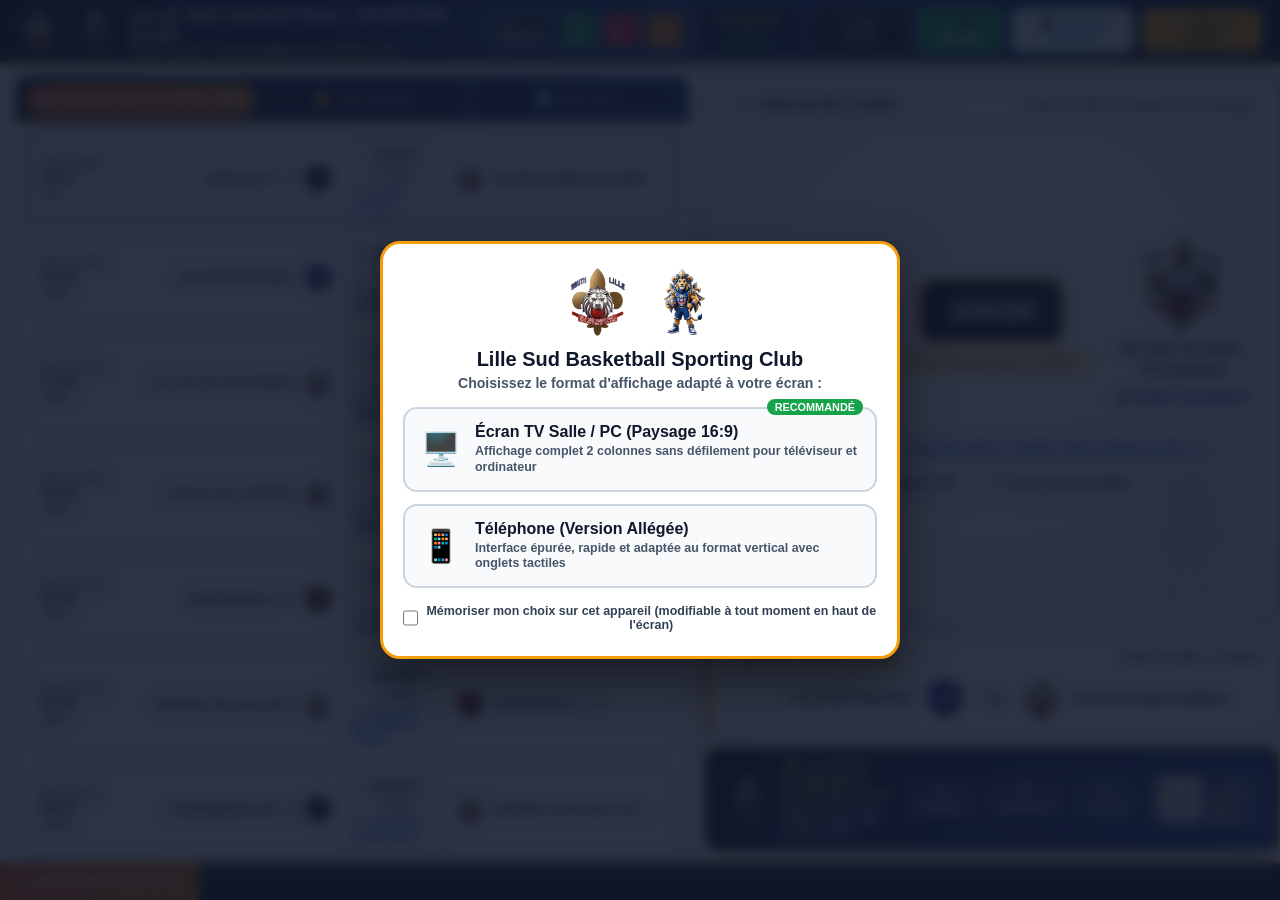
==== commit 70da9c7d: "Add files via upload" ====
--- a/index.html
+++ b/index.html
@@ -79,6 +79,7 @@
         <div id="liveClock" class="clock-time">15:30:00</div>
         <span id="syncStatusBadge" class="clock-sync">● Direct Synchronisé</span>
       </div>
+      <button id="btnFullscreen" class="btn-top btn-fullscreen" onclick="toggleFullScreen()" title="Afficher en plein écran (F11)">⛶ Plein Écran</button>
       <button id="btnInstallApp" class="btn-top btn-install" onclick="triggerPwaInstall()" title="Installer l'application">📲 Installer</button>
       <button id="btnSwitchFormat" class="btn-top btn-format" onclick="toggleDisplayMode()" title="Basculer entre TV Paysage et Téléphone Allégé">📱 Version Mobile</button>
 
@@ -92,11 +93,24 @@
     </div>
   </header>
 
-  <!-- ================= BARRE D'ONGLETS RAPIDES (VERSION TÉLÉPHONE ALLÉGÉE) ================= -->
+  <!-- ================= BARRE DE TUILES DE NAVIGATION (VERSION TÉLÉPHONE REPENSÉE) ================= -->
   <nav id="mobileNavTabs" class="mobile-nav-tabs">
-    <button class="mob-tab active" data-tab="live" onclick="switchMobileTab('live')">🔴 Direct & Suivant</button>
-    <button class="mob-tab" data-tab="schedule" onclick="switchMobileTab('schedule')">📅 Matchs Week-end</button>
-    <button class="mob-tab" data-tab="buvette" onclick="switchMobileTab('buvette')">🍔 Infos Club</button>
+    <button class="mob-tab active" data-tab="live" onclick="switchMobileTab('live')">
+      <span class="mob-tab-ico">🔴</span>
+      <span class="mob-tab-lbl">Direct</span>
+    </button>
+    <button class="mob-tab" data-tab="teams" onclick="switchMobileTab('teams')">
+      <span class="mob-tab-ico">🏀</span>
+      <span class="mob-tab-lbl" id="mobTabTeamsLbl">Sélection Équipe</span>
+    </button>
+    <button class="mob-tab" data-tab="buvette" onclick="switchMobileTab('buvette')">
+      <span class="mob-tab-ico">🍔</span>
+      <span class="mob-tab-lbl">Buvette</span>
+    </button>
+    <button class="mob-tab" data-tab="infos" onclick="switchMobileTab('infos')">
+      <span class="mob-tab-ico">ℹ️</span>
+      <span class="mob-tab-lbl">Infos Club</span>
+    </button>
   </nav>
 
   <!-- ================= ESPACE PRINCIPAL ================= -->
@@ -225,6 +239,11 @@
 
     </section>
 
+    <!-- SECTION SÉLECTION D'ÉQUIPE & TOUS SES MATCHS PASSÉS / À VENIR (VERSION MOBILE) -->
+    <section id="sectionMobileTeams" class="mobile-teams-sec">
+      <div id="mobileTeamsViewContainer"></div>
+    </section>
+
     <!-- SECTION INFOS CLUB & BUVETTE (ONGLET MOBILE DEDIE) -->
     <section id="sectionMobileInfos" class="mobile-infos-card">
       <h3>🍔 Buvette & Actualités du Club LSBSC</h3>
@@ -405,6 +424,22 @@
       </div>
 
       <div style="display:flex;flex-direction:column;gap:14px;">
+        <div class="club-addr-card" style="border-color:#F59E0B;background:#FFFBEB;">
+          <div style="display:flex;justify-content:space-between;align-items:center;flex-wrap:wrap;gap:6px;">
+            <strong style="color:#92400E;font-size:0.9rem;">🔑 Codes PIN — Personnes de Confiance (Accès Direct / Scores)</strong>
+            <span style="font-size:0.72rem;font-weight:900;background:#FEF3C7;color:#B45309;padding:3px 8px;border-radius:6px;border:1px solid #F59E0B;">Code Admin Maître : 9694</span>
+          </div>
+          <p style="font-size:0.75rem;color:#78350F;font-weight:700;line-height:1.35;">
+            Chaque personne ci-dessous peut déverrouiller « 🔒 Direct / Scores » avec son propre code PIN (4 chiffres) pour gérer les scores en direct depuis son téléphone, sans avoir accès à ces réglages ni aux logos.
+          </p>
+          <div id="trustedPinsListContainer" style="display:flex;flex-direction:column;gap:6px;margin-top:4px;"></div>
+          <div style="display:flex;gap:6px;flex-wrap:wrap;margin-top:6px;padding-top:8px;border-top:1px dashed #FCD34D;">
+            <input id="inpNewTrustedName" type="text" placeholder="Prénom / Rôle (ex: Sarah, Coach U13...)" style="flex:1;min-width:150px;padding:7px 10px;border-radius:8px;border:1.5px solid #F59E0B;font-size:0.82rem;font-weight:700;">
+            <input id="inpNewTrustedPin" type="text" inputmode="numeric" maxlength="6" placeholder="Code PIN (ex: 1234)" style="width:140px;padding:7px 10px;border-radius:8px;border:1.5px solid #F59E0B;font-size:0.82rem;font-weight:900;text-align:center;">
+            <button type="button" class="btn-action-sm btn-save-score" onclick="addTrustedPinUser()">➕ Ajouter ce code PIN</button>
+          </div>
+        </div>
+
         <div class="club-addr-card">
           <strong style="color:#1E3A8A;font-size:0.88rem;">⏱️ Durées d'affichage du Carrousel TV (en secondes)</strong>
           <div class="form-grid-2" style="grid-template-columns: repeat(3, 1fr);">
--- a/css/style.css
+++ b/css/style.css
@@ -1801,10 +1801,15 @@
   text-transform: uppercase;
 }
 
-/* Masquer la carte synthèse bas droite en mode téléphone allégé */
-body.mode-mobile .club-overview-card,
+/* Conserver la barre GPS & synthèse visible en mode téléphone */
 body.mode-mobile .sb-summary-bar {
-  display: none !important;
+  display: flex !important;
+  flex-wrap: wrap;
+  justify-content: center;
+  gap: 6px;
+}
+body.mode-mobile .club-overview-card {
+  display: flex !important;
 }
 
 /* ==========================================================================
@@ -2790,3 +2795,909 @@
 body.mode-mobile .infos-cards-grid {
   grid-template-columns: 1fr;
 }
+
+
+/* ================= CORRECTIFS BOUTON GPS (TV & MOBILE) + PLEIN ÉCRAN FORCÉ ================= */
+.btn-fullscreen {
+  background: #0F172A;
+  color: #FDE68A;
+  border: 1.5px solid #F59E0B;
+}
+.btn-fullscreen:hover {
+  background: #1E3A8A;
+  color: #FFFFFF;
+}
+
+/* Masquer le bouton plein écran une fois que l'écran est déjà en plein écran */
+:fullscreen .btn-fullscreen,
+:-webkit-full-screen .btn-fullscreen {
+  display: none !important;
+}
+
+/* Bouton GPS bien visible sur chaque carte de match (TV et Mobile) */
+.m-address-sub {
+  font-size: 0.7rem;
+  font-weight: 800;
+  color: #1D4ED8;
+  background: #EFF6FF;
+  border: 1px solid #BFDBFE;
+  padding: 2px 8px;
+  border-radius: 6px;
+  margin-top: 4px;
+  display: inline-flex;
+  align-items: center;
+  gap: 4px;
+  text-decoration: none;
+  transition: all 0.15s;
+}
+.m-address-sub:hover, .m-address-sub:active {
+  background: #DBEAFE;
+  border-color: #3B82F6;
+}
+
+body.mode-mobile .m-address-sub {
+  font-size: 0.78rem;
+  padding: 5px 10px;
+  margin-top: 5px;
+  border-radius: 8px;
+}
+
+/* Bouton GPS sur l'aperçu rapide des matchs en mode Mobile */
+.mq-gps-link {
+  display: inline-flex;
+  align-items: center;
+  justify-content: center;
+  gap: 4px;
+  margin-top: 4px;
+  padding: 4px 8px;
+  background: #EFF6FF;
+  color: #1D4ED8;
+  border: 1px solid #93C5FD;
+  border-radius: 6px;
+  font-size: 0.72rem;
+  font-weight: 800;
+  text-decoration: none;
+}
+.mq-gps-link:active {
+  background: #DBEAFE;
+}
+
+body.mode-mobile .sb-summary-pill.gps-pill {
+  width: 100%;
+  text-align: center;
+  justify-content: center;
+  padding: 8px 10px;
+  font-size: 0.84rem;
+  font-weight: 900;
+  background: #DBEAFE;
+  color: #1E3A8A;
+  border: 1.5px solid #3B82F6;
+}
+
+
+/* ================= GESTION DES CODES PIN PERSONNES DE CONFIANCE & DÉMARRAGE DIRECT TV ================= */
+.trusted-pin-row {
+  display: flex;
+  align-items: center;
+  justify-content: space-between;
+  gap: 8px;
+  background: #FFFFFF;
+  border: 1.5px solid #FDE68A;
+  border-radius: 8px;
+  padding: 6px 10px;
+}
+
+.trusted-pin-info {
+  display: flex;
+  align-items: center;
+  gap: 8px;
+  flex: 1;
+  min-width: 0;
+}
+
+.trusted-pin-badge {
+  background: #1E3A8A;
+  color: #FFFFFF;
+  font-family: monospace;
+  font-size: 0.85rem;
+  font-weight: 900;
+  padding: 3px 8px;
+  border-radius: 6px;
+  letter-spacing: 1px;
+}
+
+.trusted-pin-name {
+  font-size: 0.84rem;
+  font-weight: 800;
+  color: #0F172A;
+  overflow: hidden;
+  text-overflow: ellipsis;
+  white-space: nowrap;
+}
+
+.trusted-pin-input-edit {
+  width: 90px;
+  padding: 4px 6px;
+  border: 1.5px solid #93C5FD;
+  border-radius: 6px;
+  font-family: monospace;
+  font-size: 0.84rem;
+  font-weight: 900;
+  text-align: center;
+  color: #1E3A8A;
+  background: #F8FAFC;
+}
+
+.scorer-author-tag {
+  font-size: 0.62rem;
+  font-weight: 800;
+  color: #0369A1;
+  background: #E0F2FE;
+  border: 1px solid #BAE6FD;
+  padding: 1px 6px;
+  border-radius: 4px;
+  margin-top: 2px;
+}
+
+
+/* ==========================================================================
+   REFONTE TOTALE VERSION MOBILE — ARCHITECTURE EN TUILES (BENTO / TILES UI)
+   Texte grand et ultra-lisible, occupation optimale du format vertical 100vw
+   ========================================================================== */
+
+body.mode-mobile {
+  background: #0F172A;
+  color: #0F172A;
+  padding-bottom: 84px; /* Espace pour la barre de navigation ou le bas de page */
+}
+
+/* 1. En-tête Mobile compact en Tuiles Bento */
+body.mode-mobile .top-header {
+  background: linear-gradient(160deg, #0F172A 0%, #1E3A8A 100%);
+  padding: 10px 10px 12px 10px;
+  gap: 10px;
+  border-bottom: 3px solid #F59E0B;
+}
+
+body.mode-mobile .brand-zone {
+  display: grid;
+  grid-template-columns: 46px 1fr 46px;
+  align-items: center;
+  gap: 8px;
+  background: rgba(255, 255, 255, 0.08);
+  padding: 8px 10px;
+  border-radius: 14px;
+  border: 1px solid rgba(255, 255, 255, 0.16);
+}
+
+body.mode-mobile .club-logo-top {
+  width: 46px;
+  height: 46px;
+  grid-column: 1;
+}
+
+body.mode-mobile .club-mascot-top {
+  width: 46px;
+  height: 46px;
+  grid-column: 3;
+  grid-row: 1;
+}
+
+body.mode-mobile .brand-titles {
+  grid-column: 2;
+  grid-row: 1;
+  text-align: center;
+}
+
+body.mode-mobile .brand-titles h1 {
+  font-size: 0.98rem;
+  font-weight: 900;
+  line-height: 1.15;
+  letter-spacing: 0.3px;
+}
+
+body.mode-mobile .brand-titles .subtitle {
+  font-size: 0.72rem;
+  color: #FDE68A;
+  font-weight: 800;
+}
+
+/* Tuiles KPI du Week-end en grille 4 colonnes bien lisibles */
+body.mode-mobile .weekend-kpi {
+  display: grid;
+  grid-template-columns: repeat(4, 1fr);
+  gap: 6px;
+  padding: 0;
+  background: transparent;
+  border: none;
+}
+
+body.mode-mobile .kpi-item {
+  display: flex;
+  flex-direction: column;
+  align-items: center;
+  justify-content: center;
+  padding: 8px 4px;
+  border-radius: 12px;
+  font-size: 0.96rem;
+  font-weight: 900;
+  box-shadow: 0 3px 8px rgba(0, 0, 0, 0.25);
+  border: 1.5px solid rgba(255, 255, 255, 0.22);
+}
+
+/* Grille de boutons d'action en tuiles tactiles dans le header */
+body.mode-mobile .header-controls {
+  display: grid;
+  grid-template-columns: repeat(2, 1fr);
+  gap: 6px;
+}
+
+body.mode-mobile .clock-box {
+  grid-column: 1 / -1;
+  background: rgba(15, 23, 42, 0.9);
+  border: 1.5px solid #F59E0B;
+  border-radius: 12px;
+  padding: 7px 14px;
+  display: flex;
+  align-items: center;
+  justify-content: space-between;
+}
+
+body.mode-mobile .clock-time {
+  font-size: 1.12rem;
+  letter-spacing: 0.5px;
+}
+
+body.mode-mobile .clock-sync {
+  font-size: 0.78rem;
+  font-weight: 800;
+}
+
+body.mode-mobile .btn-top {
+  min-height: 44px;
+  border-radius: 12px;
+  font-size: 0.88rem;
+  font-weight: 900;
+  padding: 8px 10px;
+  box-shadow: 0 3px 8px rgba(0, 0, 0, 0.2);
+}
+
+body.mode-mobile #btnFullscreen {
+  display: none !important;
+}
+
+/* 2. Barre de navigation mobile en 4 grandes Tuiles icône + texte */
+body.mode-mobile .mobile-nav-tabs {
+  display: grid;
+  grid-template-columns: repeat(4, 1fr);
+  gap: 6px;
+  background: #0F172A;
+  padding: 8px 10px;
+  position: sticky;
+  top: 0;
+  z-index: 40;
+  border-bottom: 2px solid #1E3A8A;
+  box-shadow: 0 6px 16px rgba(0, 0, 0, 0.35);
+}
+
+body.mode-mobile .mob-tab {
+  display: flex;
+  flex-direction: column;
+  align-items: center;
+  justify-content: center;
+  gap: 3px;
+  padding: 8px 4px;
+  min-height: 54px;
+  border-radius: 12px;
+  background: #1E293B;
+  border: 1.5px solid #334155;
+  color: #CBD5E1;
+  transition: all 0.15s ease;
+}
+
+body.mode-mobile .mob-tab-ico {
+  font-size: 1.2rem;
+  line-height: 1;
+}
+
+body.mode-mobile .mob-tab-lbl {
+  font-size: 0.76rem;
+  font-weight: 900;
+  letter-spacing: 0.2px;
+}
+
+body.mode-mobile .mob-tab.active {
+  background: linear-gradient(135deg, #EA580C 0%, #D97706 100%);
+  color: #FFFFFF;
+  border-color: #FDE68A;
+  transform: translateY(-1px);
+  box-shadow: 0 4px 12px rgba(234, 88, 12, 0.45);
+}
+
+/* 3. Espace principal Mobile plein-cadre */
+body.mode-mobile .main-workspace {
+  padding: 10px 8px;
+  background: #F1F5F9;
+  min-height: calc(100vh - 210px);
+}
+
+/* 4. Tuile Scoreboard Direct sur Mobile : grands logos, gros score, texte ultra-lisible */
+body.mode-mobile .live-scoreboard-card {
+  background: #FFFFFF;
+  border: 2.5px solid #2563EB;
+  border-radius: 18px;
+  padding: 14px 12px;
+  box-shadow: 0 8px 20px rgba(15, 23, 42, 0.1);
+}
+
+body.mode-mobile .sb-top-bar {
+  flex-direction: row;
+  flex-wrap: wrap;
+  align-items: center;
+  justify-content: space-between;
+  gap: 6px;
+  padding-bottom: 10px;
+  border-bottom: 2px solid #F1F5F9;
+}
+
+body.mode-mobile .sb-status-badge {
+  font-size: 0.84rem;
+  padding: 6px 12px;
+  border-radius: 10px;
+}
+
+body.mode-mobile .sb-meta-info {
+  font-size: 0.88rem;
+  font-weight: 900;
+  color: #1E3A8A;
+}
+
+/* Grille 2 tuiles d'équipes + Score géant au centre */
+body.mode-mobile .sb-arena {
+  display: grid;
+  grid-template-columns: 1fr 1fr;
+  grid-template-rows: auto auto;
+  gap: 10px;
+  margin: 10px 0;
+}
+
+body.mode-mobile .sb-team-box {
+  background: #F8FAFC;
+  border: 2px solid #E2E8F0;
+  border-radius: 14px;
+  padding: 12px 8px;
+  gap: 6px;
+  justify-content: center;
+}
+
+body.mode-mobile .sb-logo-lg {
+  width: 64px;
+  height: 64px;
+}
+
+body.mode-mobile .sb-team-title {
+  font-size: 0.96rem;
+  font-weight: 900;
+  color: #0F172A;
+  line-height: 1.2;
+}
+
+body.mode-mobile .sb-center-score {
+  grid-column: 1 / -1;
+  grid-row: 1;
+  background: linear-gradient(135deg, #0F172A 0%, #1E3A8A 100%);
+  border-radius: 16px;
+  padding: 12px;
+  border: 2.5px solid #F59E0B;
+  width: 100%;
+}
+
+body.mode-mobile .big-digits-wrap {
+  background: transparent;
+  border: none;
+  box-shadow: none;
+  padding: 2px 10px;
+  justify-content: center;
+  gap: 16px;
+}
+
+body.mode-mobile .big-digit {
+  font-size: 2.75rem;
+  color: #FFFFFF;
+}
+
+body.mode-mobile .big-sep {
+  font-size: 2rem;
+  color: #FBBF24;
+}
+
+body.mode-mobile .sb-period-pill {
+  font-size: 0.88rem;
+  padding: 5px 14px;
+  border-radius: 999px;
+}
+
+/* Tuiles d'infos sous le Scoreboard (Catégorie, Écart, Bouton GPS pleine largeur) */
+body.mode-mobile .sb-summary-bar {
+  display: grid !important;
+  grid-template-columns: 1fr 1fr;
+  gap: 8px;
+  background: transparent;
+  border: none;
+  padding: 4px 0 0 0;
+}
+
+body.mode-mobile .sb-summary-pill {
+  display: flex;
+  align-items: center;
+  justify-content: center;
+  text-align: center;
+  padding: 10px 8px;
+  border-radius: 12px;
+  font-size: 0.86rem;
+  font-weight: 900;
+  background: #F8FAFC;
+  border: 1.5px solid #CBD5E1;
+}
+
+body.mode-mobile .sb-summary-pill.gps-pill,
+body.mode-mobile .sb-summary-pill.precision-pill,
+body.mode-mobile .youtube-pill-btn {
+  grid-column: 1 / -1;
+  padding: 12px 14px;
+  font-size: 0.92rem;
+  border-radius: 12px;
+}
+
+body.mode-mobile .sb-summary-pill.gps-pill {
+  background: linear-gradient(135deg, #1E3A8A 0%, #2563EB 100%);
+  color: #FFFFFF !important;
+  border: 2px solid #93C5FD;
+  box-shadow: 0 4px 10px rgba(37, 99, 235, 0.25);
+}
+
+/* 5. Grille de Tuiles pour les Matchs du Week-end (Aperçu rapide & Onglet Matchs) */
+body.mode-mobile .mobile-quick-matches-card {
+  background: transparent;
+  border: none;
+  padding: 0;
+  box-shadow: none;
+  gap: 10px;
+}
+
+body.mode-mobile .mq-header {
+  background: #0F172A;
+  color: #FFFFFF;
+  padding: 12px 14px;
+  border-radius: 14px;
+  border-left: 5px solid #F59E0B;
+}
+
+body.mode-mobile .mq-header h4 {
+  color: #FFFFFF;
+  font-size: 1rem;
+}
+
+body.mode-mobile .mq-see-all {
+  background: #F59E0B;
+  color: #0F172A;
+  border: none;
+  padding: 7px 12px;
+  font-size: 0.82rem;
+  font-weight: 900;
+  border-radius: 10px;
+}
+
+/* Chaque match en Tuile Bento sur Mobile */
+body.mode-mobile .mq-item {
+  display: grid;
+  grid-template-columns: 1fr auto 1fr;
+  align-items: center;
+  gap: 8px;
+  background: #FFFFFF;
+  border: 2px solid #CBD5E1;
+  border-radius: 16px;
+  padding: 12px 10px;
+  box-shadow: 0 4px 12px rgba(15, 23, 42, 0.07);
+}
+
+body.mode-mobile .mq-item.active-mq {
+  border-color: #EA580C;
+  background: #FFF7ED;
+  box-shadow: 0 6px 14px rgba(234, 88, 12, 0.18);
+}
+
+body.mode-mobile .mq-team img {
+  width: 44px;
+  height: 44px;
+}
+
+body.mode-mobile .mq-team span {
+  font-size: 0.88rem;
+  font-weight: 900;
+  line-height: 1.2;
+}
+
+body.mode-mobile .mq-cat {
+  font-size: 0.76rem;
+  padding: 3px 8px;
+  border-radius: 6px;
+}
+
+body.mode-mobile .mq-gps-link {
+  margin-top: 6px;
+  padding: 6px 10px;
+  font-size: 0.78rem;
+  font-weight: 900;
+  background: #EFF6FF;
+  color: #1D4ED8;
+  border: 1.5px solid #93C5FD;
+  border-radius: 8px;
+}
+
+/* 6. Onglet Matchs (Liste complète en Tuiles Cartes spacieuses) */
+body.mode-mobile .left-column.active-mobile-sec {
+  background: transparent;
+  border: none;
+  box-shadow: none;
+  gap: 10px;
+}
+
+body.mode-mobile .week-nav-bar {
+  background: #FFFFFF;
+  border: 2px solid #93C5FD;
+  border-radius: 16px;
+  padding: 12px;
+  box-shadow: 0 4px 10px rgba(15, 23, 42, 0.06);
+}
+
+body.mode-mobile .week-select {
+  font-size: 1rem;
+  padding: 11px 12px;
+  border-radius: 10px;
+  border: 2px solid #1E3A8A;
+}
+
+body.mode-mobile .btn-week {
+  min-height: 44px;
+  font-size: 0.9rem;
+  border-radius: 10px;
+}
+
+body.mode-mobile .filter-bar {
+  background: #FFFFFF;
+  border: 2px solid #CBD5E1;
+  border-radius: 16px;
+  padding: 10px;
+}
+
+body.mode-mobile .filter-select-pill {
+  min-height: 44px;
+  font-size: 0.9rem;
+  border-radius: 10px;
+}
+
+body.mode-mobile .matches-list {
+  padding: 0;
+  gap: 12px;
+}
+
+body.mode-mobile .match-row {
+  background: #FFFFFF;
+  border: 2px solid #CBD5E1;
+  border-radius: 18px;
+  padding: 14px 12px;
+  box-shadow: 0 4px 12px rgba(15, 23, 42, 0.07);
+  gap: 10px;
+}
+
+body.mode-mobile .m-meta {
+  background: #F8FAFC;
+  padding: 8px 10px;
+  border-radius: 10px;
+  border: 1px solid #E2E8F0;
+}
+
+body.mode-mobile .m-date {
+  font-size: 0.86rem;
+  color: #1E293B;
+}
+
+body.mode-mobile .m-time {
+  font-size: 1rem;
+  color: #EA580C;
+}
+
+body.mode-mobile .m-cat-badge {
+  font-size: 0.82rem;
+  padding: 4px 10px;
+  border-radius: 8px;
+}
+
+body.mode-mobile .club-badge-sm {
+  width: 50px;
+  height: 50px;
+}
+
+body.mode-mobile .team-name-txt {
+  font-size: 0.92rem;
+  font-weight: 900;
+  line-height: 1.22;
+}
+
+body.mode-mobile .score-pill {
+  font-size: 1.15rem;
+  padding: 8px 12px;
+  min-width: 94px;
+  border-radius: 10px;
+}
+
+body.mode-mobile .m-address-sub {
+  font-size: 0.82rem;
+  font-weight: 900;
+  padding: 7px 12px;
+  margin-top: 6px;
+  background: #EFF6FF;
+  color: #1E3A8A;
+  border: 1.5px solid #93C5FD;
+  border-radius: 10px;
+}
+
+/* 7. Onglets Buvette & Infos Club en Tuiles dédiées sur Mobile */
+body.mode-mobile .buvette-cat-card,
+body.mode-mobile .info-topic-card {
+  border-radius: 16px;
+  padding: 14px;
+  box-shadow: 0 4px 12px rgba(15, 23, 42, 0.06);
+}
+
+body.mode-mobile .buvette-cat-title {
+  font-size: 1.05rem;
+}
+
+body.mode-mobile .buvette-item-row {
+  padding: 8px 10px;
+  border-radius: 10px;
+}
+
+body.mode-mobile .buvette-item-name {
+  font-size: 0.95rem;
+}
+
+body.mode-mobile .buvette-item-price {
+  font-size: 0.96rem;
+  padding: 5px 12px;
+  border-radius: 8px;
+}
+
+body.mode-mobile .info-topic-title {
+  font-size: 1.05rem;
+}
+
+body.mode-mobile .info-topic-body {
+  font-size: 0.92rem;
+  line-height: 1.5;
+}
+
+
+/* ==========================================================================
+   VERSION MOBILE ÉPURÉE + TUILE SÉLECTION D'ÉQUIPE & HISTORIQUE COMPLET
+   ========================================================================== */
+
+.mobile-teams-sec {
+  display: none;
+}
+
+body.mode-mobile .mobile-teams-sec.active-mobile-sec {
+  display: flex;
+  flex-direction: column;
+  gap: 12px;
+}
+
+/* Épurer l'en-tête et l'onglet Direct sur Mobile : supprimer les blocs encombrants */
+body.mode-mobile .weekend-kpi,
+body.mode-mobile .clock-box,
+body.mode-mobile #btnInstallApp,
+body.mode-mobile #mobileQuickMatchesCard,
+body.mode-mobile #clubOverviewCard {
+  display: none !important;
+}
+
+/* En-tête mobile ultra-propre : Titre + 2 tuiles d'action (Mode TV & Direct/Scores) */
+body.mode-mobile .top-header {
+  padding: 8px 10px;
+  gap: 8px;
+}
+
+body.mode-mobile .header-controls {
+  display: flex;
+  flex-wrap: wrap;
+  gap: 6px;
+}
+
+body.mode-mobile .header-controls .btn-top {
+  flex: 1 1 45%;
+  min-height: 42px;
+  font-size: 0.85rem;
+}
+
+/* Grille de Tuiles de Sélection d'Équipe (2 colonnes sur téléphone) */
+.mob-team-selector-card {
+  background: #FFFFFF;
+  border-radius: 18px;
+  border: 2px solid #CBD5E1;
+  padding: 14px 12px;
+  box-shadow: 0 6px 16px rgba(15, 23, 42, 0.08);
+  display: flex;
+  flex-direction: column;
+  gap: 12px;
+}
+
+.mob-team-selector-title {
+  display: flex;
+  align-items: center;
+  justify-content: space-between;
+  gap: 8px;
+  border-bottom: 2px solid #F1F5F9;
+  padding-bottom: 8px;
+}
+
+.mob-team-selector-title h3 {
+  font-size: 1.05rem;
+  font-weight: 900;
+  color: #0F172A;
+}
+
+.mob-team-tiles-grid {
+  display: grid;
+  grid-template-columns: repeat(2, 1fr);
+  gap: 8px;
+}
+
+.mob-team-tile {
+  display: flex;
+  flex-direction: column;
+  align-items: flex-start;
+  justify-content: space-between;
+  gap: 6px;
+  padding: 12px 10px;
+  border-radius: 14px;
+  background: #F8FAFC;
+  border: 2px solid #CBD5E1;
+  cursor: pointer;
+  text-align: left;
+  transition: all 0.15s ease;
+  min-height: 82px;
+}
+
+.mob-team-tile:active,
+.mob-team-tile.active-team-tile {
+  background: linear-gradient(135deg, #1E3A8A 0%, #2563EB 100%);
+  border-color: #F59E0B;
+  color: #FFFFFF;
+  box-shadow: 0 4px 12px rgba(37, 99, 235, 0.3);
+}
+
+.mob-team-tile-top {
+  display: flex;
+  align-items: center;
+  justify-content: space-between;
+  width: 100%;
+  gap: 6px;
+}
+
+.mob-team-cat-badge {
+  background: #EA580C;
+  color: #FFFFFF;
+  font-size: 0.85rem;
+  font-weight: 900;
+  padding: 3px 9px;
+  border-radius: 8px;
+  letter-spacing: 0.3px;
+}
+
+.mob-team-tile.active-team-tile .mob-team-cat-badge {
+  background: #F59E0B;
+  color: #0F172A;
+}
+
+.mob-team-record {
+  font-size: 0.75rem;
+  font-weight: 900;
+  color: #475569;
+  background: #E2E8F0;
+  padding: 2px 7px;
+  border-radius: 6px;
+}
+
+.mob-team-tile.active-team-tile .mob-team-record {
+  background: rgba(255, 255, 255, 0.2);
+  color: #FEF08A;
+}
+
+.mob-team-full-name {
+  font-size: 0.88rem;
+  font-weight: 900;
+  color: #0F172A;
+  line-height: 1.2;
+}
+
+.mob-team-tile.active-team-tile .mob-team-full-name {
+  color: #FFFFFF;
+}
+
+/* En-tête de l'équipe sélectionnée + Bilan V/D + Filtres (Tous / À venir / Passés) */
+.mob-selected-team-banner {
+  background: linear-gradient(135deg, #0F172A 0%, #1E3A8A 100%);
+  color: #FFFFFF;
+  border-radius: 16px;
+  padding: 14px;
+  border: 2px solid #F59E0B;
+  display: flex;
+  flex-direction: column;
+  gap: 10px;
+  box-shadow: 0 6px 16px rgba(15, 23, 42, 0.18);
+}
+
+.mob-st-top {
+  display: flex;
+  align-items: center;
+  justify-content: space-between;
+  gap: 10px;
+}
+
+.mob-st-title {
+  font-size: 1.12rem;
+  font-weight: 900;
+  color: #FDE68A;
+  line-height: 1.2;
+}
+
+.mob-st-sub {
+  font-size: 0.82rem;
+  font-weight: 800;
+  color: #E2E8F0;
+  margin-top: 2px;
+}
+
+.mob-period-filter-row {
+  display: grid;
+  grid-template-columns: repeat(3, 1fr);
+  gap: 6px;
+}
+
+.mob-pf-btn {
+  padding: 9px 6px;
+  border-radius: 10px;
+  border: 1.5px solid rgba(255, 255, 255, 0.25);
+  background: rgba(15, 23, 42, 0.55);
+  color: #CBD5E1;
+  font-size: 0.82rem;
+  font-weight: 900;
+  cursor: pointer;
+  text-align: center;
+}
+
+.mob-pf-btn.active {
+  background: #F59E0B;
+  color: #0F172A;
+  border-color: #FEF08A;
+}
+
+.mob-section-divider {
+  background: #0F172A;
+  color: #FFFFFF;
+  padding: 10px 14px;
+  border-radius: 12px;
+  font-size: 0.92rem;
+  font-weight: 900;
+  border-left: 5px solid #EA580C;
+  display: flex;
+  align-items: center;
+  justify-content: space-between;
+}
+
+.mob-section-divider.past-div {
+  border-left-color: #16A34A;
+  background: #1E293B;
+}
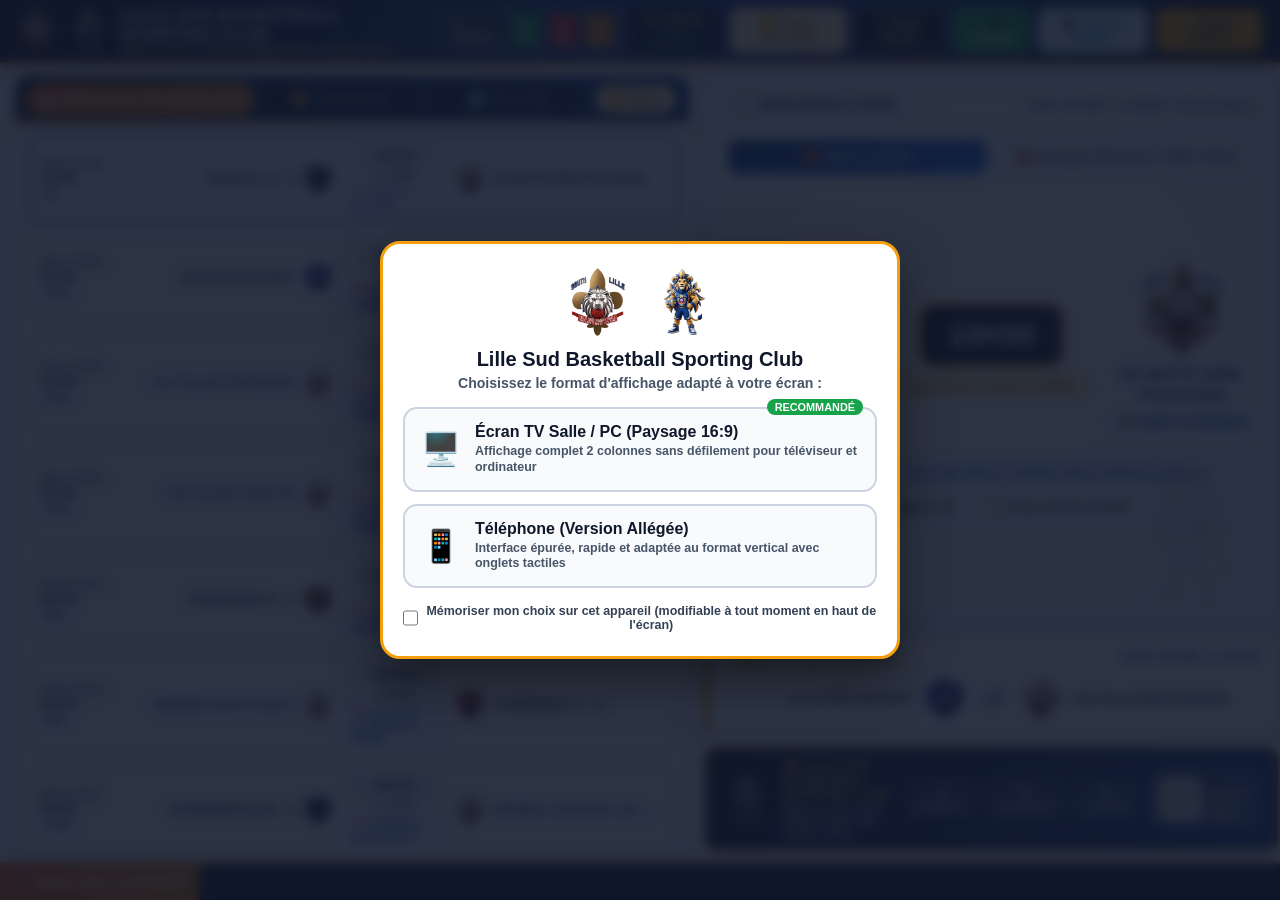
==== commit f5dbafed: "Add files via upload" ====
--- a/index.html
+++ b/index.html
@@ -79,6 +79,7 @@
         <div id="liveClock" class="clock-time">15:30:00</div>
         <span id="syncStatusBadge" class="clock-sync">● Direct Synchronisé</span>
       </div>
+      <button id="btnToggleTvPauseTop" class="btn-top btn-tv-pause-top" onclick="toggleTvCarouselPause()" title="Arrêter ou relancer la rotation automatique du carrousel TV">⏸️ Pause Carrousel</button>
       <button id="btnFullscreen" class="btn-top btn-fullscreen" onclick="toggleFullScreen()" title="Afficher en plein écran (F11)">⛶ Plein Écran</button>
       <button id="btnInstallApp" class="btn-top btn-install" onclick="triggerPwaInstall()" title="Installer l'application">📲 Installer</button>
       <button id="btnSwitchFormat" class="btn-top btn-format" onclick="toggleDisplayMode()" title="Basculer entre TV Paysage et Téléphone Allégé">📱 Version Mobile</button>
@@ -135,8 +136,8 @@
             <span>Infos Club</span>
           </button>
         </div>
-        <div class="tv-carousel-controls staff-only-tool">
-          <button id="btnToggleTvPause" class="btn-tv-pause" onclick="toggleTvCarouselPause()" title="Mettre en pause / reprendre la rotation TV">⏸️ Pause rotation</button>
+        <div class="tv-carousel-controls">
+          <button id="btnToggleTvPause" class="btn-tv-pause" onclick="toggleTvCarouselPause()" title="Arrêter ou relancer la rotation automatique du carrousel">⏸️ Pause</button>
         </div>
         <div class="tv-progress-bar-wrap">
           <div id="tvSlideProgressBar" class="tv-progress-bar"></div>
@@ -197,13 +198,26 @@
 
         <div class="sb-top-bar">
           <span id="sbStatusBadge" class="sb-status-badge live">🔴 MATCH EN COURS</span>
-          <div style="display:flex;align-items:center;gap:8px;">
+          <div style="display:flex;align-items:center;gap:8px;flex-wrap:wrap;">
             <span id="sbMetaInfo" class="sb-meta-info">DIM. 15 NOV. à 15H30 • U13F</span>
             <button class="btn-action-sm staff-only-tool" style="background:#1E3A8A;color:#FFF;" onclick="openMatchSheetModal(state.selectedMatchId)">✏️ Fiche / Adresse</button>
           </div>
         </div>
 
-        <div class="sb-arena-wrap">
+        <!-- ONGLETS DU MATCH SÉLECTIONNÉ : [ 🏀 Match & Direct ] | [ 📤 Partager (Réseaux / SMS / Mail) ] -->
+        <div class="sb-view-tabs">
+          <button type="button" id="btnSbTabMatch" class="sb-view-tab active" onclick="switchSelectedMatchTab('match')">
+            🏀 Match & Infos
+          </button>
+          <button type="button" id="btnSbTabShare" class="sb-view-tab" onclick="switchSelectedMatchTab('share')">
+            📤 Partager (Réseaux / SMS / Mail)
+          </button>
+        </div>
+
+        <!-- VUE ONGLET PARTAGE DU MATCH SÉLECTIONNÉ -->
+        <div id="sbShareTabWrap" class="sb-share-tab-wrap" style="display:none;"></div>
+
+        <div id="sbArenaMainWrap" class="sb-arena-wrap">
           <div class="sb-arena">
             <div class="sb-team-box">
               <img id="sbHomeLogo" class="sb-logo-lg" src="assets/logo-lsbsc.png" alt="Logo Domicile">
--- a/css/style.css
+++ b/css/style.css
@@ -3701,3 +3701,293 @@
   border-left-color: #16A34A;
   background: #1E293B;
 }
+
+
+/* ==========================================================================
+   ONGLET PARTAGE SUR LE MATCH SÉLECTIONNÉ (RÉSEAUX SOCIAUX, SMS, MAIL, COPIE)
+   ========================================================================== */
+
+.sb-view-tabs {
+  display: grid;
+  grid-template-columns: 1fr 1fr;
+  gap: 8px;
+  margin-top: 4px;
+  flex-shrink: 0;
+}
+
+.sb-view-tab {
+  padding: 9px 10px;
+  border-radius: 10px;
+  border: 1.5px solid #CBD5E1;
+  background: #F1F5F9;
+  color: #334155;
+  font-size: 0.84rem;
+  font-weight: 900;
+  cursor: pointer;
+  display: flex;
+  align-items: center;
+  justify-content: center;
+  gap: 6px;
+  transition: all 0.15s ease;
+}
+
+.sb-view-tab:hover {
+  background: #E2E8F0;
+}
+
+.sb-view-tab.active {
+  background: linear-gradient(135deg, #1E3A8A 0%, #2563EB 100%);
+  color: #FFFFFF;
+  border-color: #93C5FD;
+  box-shadow: 0 3px 8px rgba(37, 99, 235, 0.28);
+}
+
+/* En mode TV passif (sans Staff déverrouillé), garder l'écran TV épuré ou afficher les onglets proprement */
+.sb-share-tab-wrap {
+  display: none;
+  flex-direction: column;
+  gap: 10px;
+  flex: 1;
+  min-height: 0;
+  overflow-y: auto;
+  padding: 4px 2px;
+}
+
+.share-preview-card {
+  background: #F8FAFC;
+  border: 2px solid #93C5FD;
+  border-left: 6px solid #1E3A8A;
+  border-radius: 12px;
+  padding: 12px 14px;
+  display: flex;
+  flex-direction: column;
+  gap: 6px;
+}
+
+.share-preview-header {
+  display: flex;
+  align-items: center;
+  justify-content: space-between;
+  gap: 8px;
+  border-bottom: 1px dashed #CBD5E1;
+  padding-bottom: 6px;
+}
+
+.share-preview-header strong {
+  font-size: 0.82rem;
+  font-weight: 900;
+  color: #1E3A8A;
+  text-transform: uppercase;
+}
+
+.share-preview-text {
+  font-family: 'Segoe UI', Roboto, Helvetica, Arial, sans-serif;
+  font-size: 0.86rem;
+  font-weight: 700;
+  color: #0F172A;
+  line-height: 1.45;
+  white-space: pre-wrap;
+  user-select: text;
+}
+
+.share-tiles-grid {
+  display: grid;
+  grid-template-columns: repeat(3, 1fr);
+  gap: 8px;
+}
+
+body.mode-mobile .share-tiles-grid {
+  grid-template-columns: repeat(2, 1fr);
+  gap: 8px;
+}
+
+.share-tile-btn {
+  display: flex;
+  flex-direction: column;
+  align-items: center;
+  justify-content: center;
+  gap: 5px;
+  padding: 12px 8px;
+  border-radius: 12px;
+  border: none;
+  color: #FFFFFF;
+  font-size: 0.84rem;
+  font-weight: 900;
+  cursor: pointer;
+  text-decoration: none;
+  text-align: center;
+  box-shadow: 0 4px 10px rgba(15, 23, 42, 0.14);
+  transition: transform 0.15s ease, filter 0.15s ease;
+  min-height: 64px;
+}
+
+.share-tile-btn:hover,
+.share-tile-btn:active {
+  transform: translateY(-1px);
+  filter: brightness(1.06);
+}
+
+.share-tile-ico {
+  font-size: 1.35rem;
+  line-height: 1;
+}
+
+.share-tile-btn.sh-native {
+  background: linear-gradient(135deg, #EA580C 0%, #D97706 100%);
+  grid-column: 1 / -1;
+  flex-direction: row;
+  gap: 10px;
+  font-size: 0.94rem;
+  min-height: 52px;
+}
+
+.share-tile-btn.sh-whatsapp {
+  background: linear-gradient(135deg, #16A34A 0%, #15803D 100%);
+}
+
+.share-tile-btn.sh-sms {
+  background: linear-gradient(135deg, #0284C7 0%, #0369A1 100%);
+}
+
+.share-tile-btn.sh-mail {
+  background: linear-gradient(135deg, #4F46E5 0%, #3730A3 100%);
+}
+
+.share-tile-btn.sh-facebook {
+  background: linear-gradient(135deg, #1877F2 0%, #1D4ED8 100%);
+}
+
+.share-tile-btn.sh-copy {
+  background: linear-gradient(135deg, #0F172A 0%, #334155 100%);
+  border: 1.5px solid #F59E0B;
+}
+
+body.mode-mobile .sb-view-tab {
+  min-height: 46px;
+  font-size: 0.9rem;
+  border-radius: 12px;
+}
+
+
+/* ==========================================================================
+   V25 : BOUTON PAUSE / LECTURE CARROUSEL TOUJOURS VISIBLE + LIENS PARTAGE PROPRES
+   ========================================================================== */
+
+.btn-tv-pause-top {
+  background: #FEF3C7;
+  color: #9A3412;
+  border: 1.5px solid #F59E0B;
+}
+
+.btn-tv-pause-top.paused,
+.btn-tv-pause.paused {
+  background: #DCFCE7 !important;
+  color: #166534 !important;
+  border-color: #22C55E !important;
+}
+
+body.mode-mobile #btnToggleTvPauseTop {
+  display: none !important;
+}
+
+.tv-carousel-controls {
+  display: flex !important;
+  align-items: center;
+  gap: 6px;
+}
+
+.btn-tv-pause {
+  background: #FEF3C7;
+  color: #9A3412;
+  border: 1.5px solid #F59E0B;
+  border-radius: 999px;
+  padding: clamp(5px, 0.7vh, 10px) clamp(12px, 1vw, 18px);
+  font-size: clamp(0.75rem, 0.9vw, 1.1rem);
+  font-weight: 900;
+  cursor: pointer;
+  white-space: nowrap;
+  box-shadow: 0 2px 8px rgba(0, 0, 0, 0.25);
+  transition: all 0.15s ease;
+}
+
+.btn-tv-pause:hover {
+  transform: scale(1.03);
+}
+
+/* Carte d'aperçu de partage propre avec liens cliquables masquant l'URL brute */
+.share-clean-box {
+  background: #FFFFFF;
+  border: 2px solid #CBD5E1;
+  border-radius: 12px;
+  padding: 12px 14px;
+  display: flex;
+  flex-direction: column;
+  gap: 8px;
+  font-size: 0.88rem;
+  color: #0F172A;
+}
+
+.share-clean-club {
+  font-size: 0.78rem;
+  font-weight: 900;
+  color: #EA580C;
+  text-transform: uppercase;
+  letter-spacing: 0.4px;
+}
+
+.share-clean-matchup {
+  font-size: 1.02rem;
+  font-weight: 900;
+  color: #1E3A8A;
+  padding: 6px 10px;
+  background: #EFF6FF;
+  border-radius: 8px;
+  border-left: 4px solid #2563EB;
+}
+
+.share-clean-meta {
+  display: flex;
+  flex-direction: column;
+  gap: 4px;
+  font-size: 0.85rem;
+  font-weight: 700;
+  color: #334155;
+}
+
+.share-clean-links-row {
+  display: flex;
+  flex-wrap: wrap;
+  gap: 8px;
+  margin-top: 4px;
+  padding-top: 8px;
+  border-top: 1px dashed #CBD5E1;
+}
+
+.share-clean-link {
+  display: inline-flex;
+  align-items: center;
+  gap: 6px;
+  padding: 7px 12px;
+  border-radius: 8px;
+  font-size: 0.84rem;
+  font-weight: 900;
+  text-decoration: none;
+  background: #EFF6FF;
+  color: #1D4ED8;
+  border: 1.5px solid #93C5FD;
+  transition: all 0.15s ease;
+}
+
+.share-clean-link:hover {
+  background: #DBEAFE;
+}
+
+.share-clean-link.app-link {
+  background: #FFF7ED;
+  color: #C2410C;
+  border-color: #FDBA74;
+}
+
+.share-clean-link.app-link:hover {
+  background: #FFEDD5;
+}
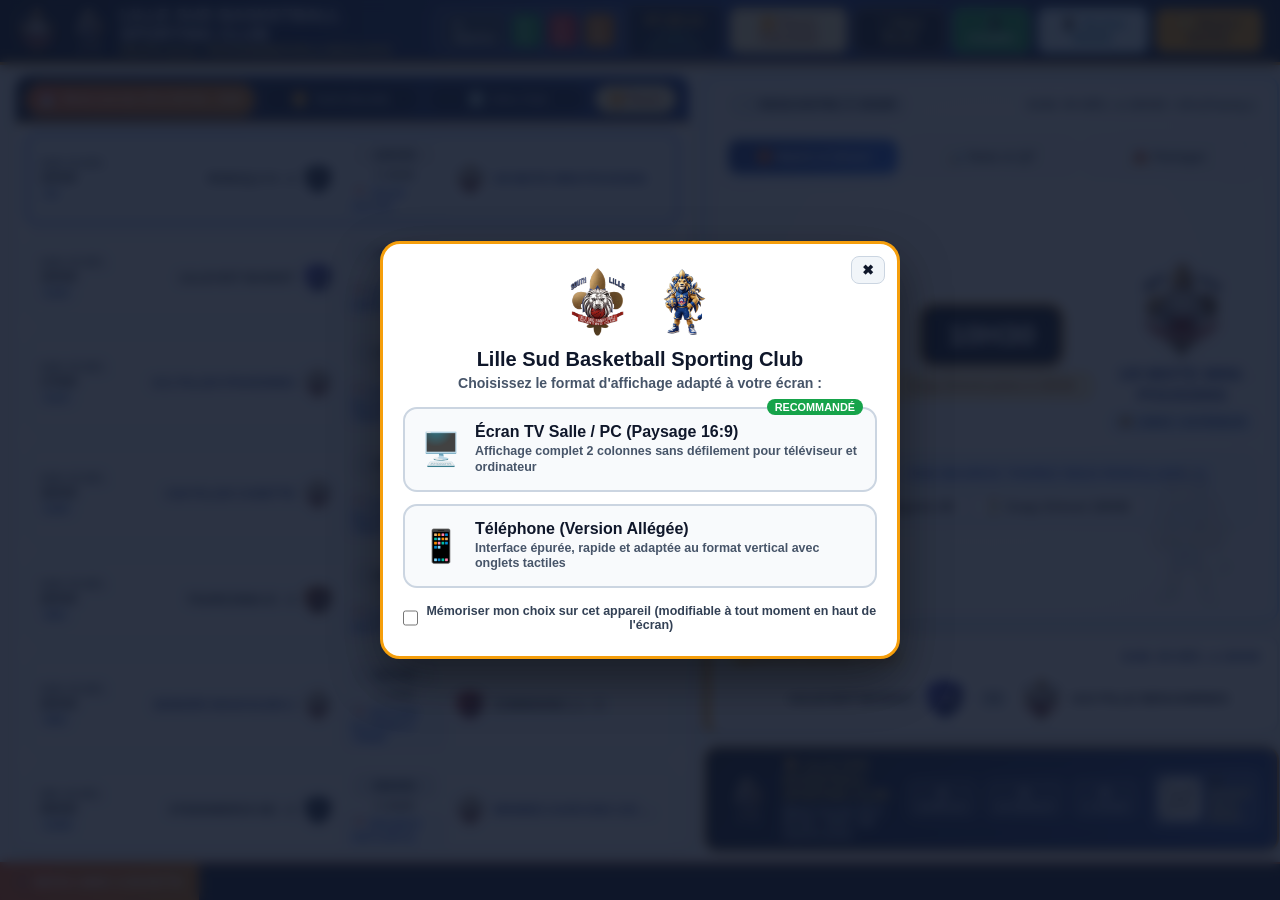
==== commit 5d25a500: "Add files via upload" ====
--- a/index.html
+++ b/index.html
@@ -18,7 +18,8 @@
 
   <!-- ================= ÉCRAN DE SÉLECTION DU FORMAT AU CHARGEMENT ================= -->
   <div id="formatSelectorOverlay" class="format-overlay open">
-    <div class="format-box">
+    <div class="format-box" style="position:relative;">
+      <button type="button" aria-label="Fermer" onclick="if(window.chooseDisplayMode){window.chooseDisplayMode(window.innerWidth<=820?'mobile':'tv');}else{var o=document.getElementById('formatSelectorOverlay');if(o){o.classList.remove('open');o.style.display='none';}}" style="position:absolute;top:12px;right:12px;background:#F1F5F9;color:#0F172A;border:1.5px solid #CBD5E1;border-radius:8px;padding:5px 10px;font-weight:900;cursor:pointer;font-size:0.85rem;">✖</button>
       <div class="format-logos">
         <img id="splashLogoImg" src="assets/logo-lsbsc.png" alt="Logo LSBSC">
         <img id="splashMascotImg" src="assets/mascotte-lsbsc.png" alt="Mascotte LSBSC">
@@ -204,15 +205,21 @@
           </div>
         </div>
 
-        <!-- ONGLETS DU MATCH SÉLECTIONNÉ : [ 🏀 Match & Direct ] | [ 📤 Partager (Réseaux / SMS / Mail) ] -->
-        <div class="sb-view-tabs">
+        <!-- ONGLETS DU MATCH SÉLECTIONNÉ : [ 🏀 Match & Direct ] | [ 📊 Stats & QT ] | [ 📤 Partager ] -->
+        <div class="sb-view-tabs sb-view-tabs-3">
           <button type="button" id="btnSbTabMatch" class="sb-view-tab active" onclick="switchSelectedMatchTab('match')">
-            🏀 Match & Infos
+            🏀 Match & Direct
+          </button>
+          <button type="button" id="btnSbTabStats" class="sb-view-tab" onclick="switchSelectedMatchTab('stats')">
+            📊 Stats & QT
           </button>
           <button type="button" id="btnSbTabShare" class="sb-view-tab" onclick="switchSelectedMatchTab('share')">
-            📤 Partager (Réseaux / SMS / Mail)
+            📤 Partager
           </button>
         </div>
+
+        <!-- VUE ONGLET STATS PAR QUART-TEMPS DU MATCH SÉLECTIONNÉ -->
+        <div id="sbStatsTabWrap" class="sb-stats-tab-wrap" style="display:none;"></div>
 
         <!-- VUE ONGLET PARTAGE DU MATCH SÉLECTIONNÉ -->
         <div id="sbShareTabWrap" class="sb-share-tab-wrap" style="display:none;"></div>
--- a/css/style.css
+++ b/css/style.css
@@ -3991,3 +3991,841 @@
 .share-clean-link.app-link:hover {
   background: #FFEDD5;
 }
+
+
+/* ==========================================================================
+   V27 : REFONTE GRAND FORMAT MOBILE (100% ESPACE OCCUPÉ, GRANDS LOGOS & TEXTES)
+   S'adapte automatiquement même si le navigateur mobile est en "Version PC" (vw)
+   ========================================================================== */
+
+html.html-mode-mobile {
+  font-size: clamp(16px, 4.15vw, 42px) !important;
+  width: 100% !important;
+  height: auto !important;
+  min-height: 100% !important;
+  overflow-x: hidden !important;
+  overflow-y: auto !important;
+}
+
+body.mode-mobile {
+  width: 100% !important;
+  max-width: 100vw !important;
+  height: auto !important;
+  min-height: 100vh !important;
+  min-height: 100dvh !important;
+  overflow-x: hidden !important;
+  overflow-y: auto !important;
+  display: flex !important;
+  flex-direction: column !important;
+  background: #0F172A !important;
+  padding-bottom: 1.5rem !important;
+  font-size: 1rem !important;
+}
+
+/* 1. EN-TÊTE MOBILE GRAND FORMAT */
+body.mode-mobile .top-header {
+  height: auto !important;
+  padding: 0.65rem 0.75rem !important;
+  gap: 0.6rem !important;
+  border-bottom: 3px solid #F59E0B !important;
+  flex-shrink: 0 !important;
+}
+
+body.mode-mobile .brand-zone {
+  display: grid !important;
+  grid-template-columns: 3.2rem 1fr 3.2rem !important;
+  align-items: center !important;
+  gap: 0.5rem !important;
+  padding: 0.5rem 0.65rem !important;
+  border-radius: 0.9rem !important;
+  background: rgba(255, 255, 255, 0.1) !important;
+}
+
+body.mode-mobile .club-logo-top,
+body.mode-mobile .club-mascot-top {
+  width: 3.2rem !important;
+  height: 3.2rem !important;
+}
+
+body.mode-mobile .brand-titles h1 {
+  font-size: 1.05rem !important;
+  line-height: 1.15 !important;
+  letter-spacing: 0.3px !important;
+}
+
+body.mode-mobile .brand-titles .subtitle {
+  font-size: 0.78rem !important;
+  margin-top: 0.15rem !important;
+  color: #FDE68A !important;
+}
+
+body.mode-mobile .header-controls {
+  display: grid !important;
+  grid-template-columns: 1fr 1fr !important;
+  gap: 0.5rem !important;
+  width: 100% !important;
+}
+
+body.mode-mobile .header-controls .btn-top {
+  min-height: 3rem !important;
+  padding: 0.6rem 0.75rem !important;
+  font-size: 0.95rem !important;
+  font-weight: 900 !important;
+  border-radius: 0.8rem !important;
+}
+
+/* 2. BARRE DES 4 ONGLETS TACTILES GEANTS */
+body.mode-mobile .mobile-nav-tabs {
+  display: grid !important;
+  grid-template-columns: repeat(4, 1fr) !important;
+  gap: 0.45rem !important;
+  padding: 0.55rem 0.65rem !important;
+  background: #0F172A !important;
+  border-bottom: 2px solid #1E3A8A !important;
+  flex-shrink: 0 !important;
+}
+
+body.mode-mobile .mob-tab {
+  min-height: 4.1rem !important;
+  padding: 0.5rem 0.25rem !important;
+  border-radius: 0.85rem !important;
+  gap: 0.25rem !important;
+}
+
+body.mode-mobile .mob-tab-ico {
+  font-size: 1.45rem !important;
+  line-height: 1 !important;
+}
+
+body.mode-mobile .mob-tab-lbl {
+  font-size: 0.86rem !important;
+  font-weight: 900 !important;
+  line-height: 1.1 !important;
+}
+
+/* 3. ESPACE PRINCIPAL MOBILE REMPLISSANT TOUT L'ÉCRAN */
+body.mode-mobile .main-workspace {
+  flex: 1 1 auto !important;
+  display: flex !important;
+  flex-direction: column !important;
+  padding: 0.65rem !important;
+  background: #E2E8F0 !important;
+  min-height: calc(100vh - 9.5rem) !important;
+  gap: 0.75rem !important;
+}
+
+body.mode-mobile .right-column.active-mobile-sec {
+  flex: 1 1 auto !important;
+  display: flex !important;
+  flex-direction: column !important;
+  justify-content: space-between !important;
+  gap: 0.75rem !important;
+}
+
+/* 4. CARTE SCOREBOARD DIRECT GRAND FORMAT */
+body.mode-mobile .live-scoreboard-card {
+  flex: 1 1 auto !important;
+  padding: 1rem 0.85rem !important;
+  border-radius: 1.15rem !important;
+  border-width: 3px !important;
+  gap: 0.85rem !important;
+  display: flex !important;
+  flex-direction: column !important;
+  justify-content: space-between !important;
+}
+
+body.mode-mobile .sb-top-bar {
+  display: flex !important;
+  flex-direction: row !important;
+  flex-wrap: wrap !important;
+  align-items: center !important;
+  justify-content: space-between !important;
+  gap: 0.5rem !important;
+  padding-bottom: 0.65rem !important;
+  border-bottom: 2px solid #E2E8F0 !important;
+}
+
+body.mode-mobile .sb-status-badge {
+  font-size: 0.92rem !important;
+  padding: 0.45rem 0.85rem !important;
+  border-radius: 999px !important;
+}
+
+body.mode-mobile .sb-meta-info {
+  font-size: 0.95rem !important;
+  font-weight: 900 !important;
+  color: #1E3A8A !important;
+}
+
+/* Onglets [ 🏀 Match & Infos ] | [ 📤 Partager ] */
+body.mode-mobile .sb-view-tabs {
+  gap: 0.5rem !important;
+  margin-top: 0.15rem !important;
+}
+
+body.mode-mobile .sb-view-tab {
+  min-height: 3.1rem !important;
+  padding: 0.6rem 0.5rem !important;
+  font-size: 0.92rem !important;
+  border-radius: 0.8rem !important;
+}
+
+/* Zone centrale : Score géant + 2 grandes cartes Équipes */
+body.mode-mobile .sb-arena-wrap {
+  flex: 1 1 auto !important;
+  display: flex !important;
+  flex-direction: column !important;
+  justify-content: space-between !important;
+  gap: 0.85rem !important;
+  width: 100% !important;
+}
+
+body.mode-mobile .sb-arena {
+  display: grid !important;
+  grid-template-columns: 1fr 1fr !important;
+  gap: 0.7rem !important;
+  width: 100% !important;
+  margin: 0 !important;
+}
+
+body.mode-mobile .sb-center-score {
+  grid-column: 1 / -1 !important;
+  grid-row: 1 !important;
+  padding: 1rem 0.85rem !important;
+  border-radius: 1rem !important;
+  border: 3px solid #F59E0B !important;
+  gap: 0.5rem !important;
+}
+
+body.mode-mobile .big-digits-wrap {
+  padding: 0.25rem 0.75rem !important;
+  gap: 1rem !important;
+}
+
+body.mode-mobile .big-digit {
+  font-size: 3.1rem !important;
+  line-height: 1.05 !important;
+}
+
+body.mode-mobile .big-sep {
+  font-size: 2.3rem !important;
+}
+
+body.mode-mobile .sb-period-pill {
+  font-size: 0.98rem !important;
+  padding: 0.4rem 1rem !important;
+  border-radius: 999px !important;
+}
+
+/* Cartes des 2 Équipes avec GRANDS LOGOS et GRAND TEXTE */
+body.mode-mobile .sb-team-box {
+  background: #F8FAFC !important;
+  border: 2px solid #CBD5E1 !important;
+  border-radius: 1rem !important;
+  padding: 1rem 0.6rem !important;
+  gap: 0.6rem !important;
+  display: flex !important;
+  flex-direction: column !important;
+  align-items: center !important;
+  justify-content: center !important;
+  min-height: 11.5rem !important;
+}
+
+body.mode-mobile .sb-logo-lg {
+  width: 5.6rem !important;
+  height: 5.6rem !important;
+  object-fit: contain !important;
+}
+
+body.mode-mobile .sb-team-title {
+  font-size: 1.08rem !important;
+  font-weight: 900 !important;
+  line-height: 1.22 !important;
+  color: #0F172A !important;
+  max-width: 100% !important;
+}
+
+body.mode-mobile .sb-loc-pill {
+  font-size: 0.8rem !important;
+  font-weight: 900 !important;
+  padding: 0.3rem 0.65rem !important;
+  border-radius: 999px !important;
+}
+
+/* Barre GPS & Catégorie sous les équipes */
+body.mode-mobile .sb-summary-bar {
+  display: grid !important;
+  grid-template-columns: 1fr 1fr !important;
+  gap: 0.55rem !important;
+  width: 100% !important;
+  padding: 0 !important;
+}
+
+body.mode-mobile .sb-summary-pill {
+  font-size: 0.95rem !important;
+  padding: 0.75rem 0.6rem !important;
+  border-radius: 0.8rem !important;
+}
+
+body.mode-mobile .sb-summary-pill.gps-pill,
+body.mode-mobile .sb-summary-pill.precision-pill,
+body.mode-mobile .youtube-pill-btn {
+  grid-column: 1 / -1 !important;
+  font-size: 1rem !important;
+  padding: 0.9rem 0.85rem !important;
+  border-radius: 0.85rem !important;
+}
+
+/* 5. CARTE MATCH SUIVANT GRAND FORMAT */
+body.mode-mobile .next-match-card {
+  padding: 1rem 0.9rem !important;
+  border-radius: 1.1rem !important;
+  border-left: 6px solid #F59E0B !important;
+  gap: 0.75rem !important;
+}
+
+body.mode-mobile .next-header {
+  display: flex !important;
+  align-items: center !important;
+  justify-content: space-between !important;
+  flex-wrap: wrap !important;
+  gap: 0.4rem !important;
+}
+
+body.mode-mobile .next-title-badge {
+  font-size: 0.92rem !important;
+  padding: 0.35rem 0.75rem !important;
+  border-radius: 0.5rem !important;
+}
+
+body.mode-mobile .next-datetime {
+  font-size: 0.95rem !important;
+}
+
+body.mode-mobile .next-teams-grid {
+  display: grid !important;
+  grid-template-columns: 1fr auto 1fr !important;
+  align-items: center !important;
+  gap: 0.6rem !important;
+  padding: 0.35rem 0 !important;
+}
+
+body.mode-mobile .next-team {
+  display: flex !important;
+  flex-direction: column !important;
+  align-items: center !important;
+  gap: 0.45rem !important;
+  font-size: 0.98rem !important;
+  font-weight: 900 !important;
+  line-height: 1.2 !important;
+}
+
+body.mode-mobile .next-team.home {
+  flex-direction: column-reverse !important;
+}
+
+body.mode-mobile .next-match-card .club-badge-sm {
+  width: 3.8rem !important;
+  height: 3.8rem !important;
+}
+
+body.mode-mobile .vs-circle {
+  font-size: 0.9rem !important;
+  padding: 0.45rem 0.7rem !important;
+}
+
+/* 6. APERÇU DU PROGRAMME DU WEEK-END SUR L'ONGLET DIRECT (ZÉRO VIDE EN BAS D'ÉCRAN) */
+body.mode-mobile #mobileQuickMatchesCard {
+  display: flex !important;
+  flex-direction: column !important;
+  gap: 0.65rem !important;
+}
+
+body.mode-mobile .mq-header {
+  padding: 0.85rem 1rem !important;
+  border-radius: 0.9rem !important;
+}
+
+body.mode-mobile .mq-header h4 {
+  font-size: 1.02rem !important;
+}
+
+body.mode-mobile .mq-see-all {
+  font-size: 0.88rem !important;
+  padding: 0.5rem 0.85rem !important;
+  border-radius: 0.65rem !important;
+}
+
+body.mode-mobile .mq-item {
+  padding: 0.9rem 0.7rem !important;
+  border-radius: 1rem !important;
+  gap: 0.5rem !important;
+}
+
+body.mode-mobile .mq-team img {
+  width: 3.4rem !important;
+  height: 3.4rem !important;
+}
+
+body.mode-mobile .mq-team span {
+  font-size: 0.94rem !important;
+  line-height: 1.2 !important;
+}
+
+body.mode-mobile .mq-cat {
+  font-size: 0.82rem !important;
+  padding: 0.25rem 0.6rem !important;
+}
+
+body.mode-mobile .mq-gps-link {
+  font-size: 0.84rem !important;
+  padding: 0.45rem 0.7rem !important;
+}
+
+/* 7. ONGLET SÉLECTION D'ÉQUIPE & HISTORIQUE GRAND FORMAT */
+body.mode-mobile .mob-team-selector-card {
+  padding: 1rem 0.85rem !important;
+  border-radius: 1.1rem !important;
+  gap: 0.85rem !important;
+}
+
+body.mode-mobile .mob-team-selector-title h3 {
+  font-size: 1.12rem !important;
+}
+
+body.mode-mobile .mob-team-tiles-grid {
+  gap: 0.6rem !important;
+}
+
+body.mode-mobile .mob-team-tile {
+  padding: 0.9rem 0.75rem !important;
+  border-radius: 0.95rem !important;
+  min-height: 5.8rem !important;
+  gap: 0.45rem !important;
+}
+
+body.mode-mobile .mob-team-cat-badge {
+  font-size: 0.95rem !important;
+  padding: 0.25rem 0.65rem !important;
+}
+
+body.mode-mobile .mob-team-record {
+  font-size: 0.84rem !important;
+  padding: 0.2rem 0.5rem !important;
+}
+
+body.mode-mobile .mob-team-full-name {
+  font-size: 0.98rem !important;
+}
+
+body.mode-mobile .mob-selected-team-banner {
+  padding: 1rem !important;
+  border-radius: 1.05rem !important;
+  gap: 0.75rem !important;
+}
+
+body.mode-mobile .mob-st-title {
+  font-size: 1.15rem !important;
+}
+
+body.mode-mobile .mob-st-sub {
+  font-size: 0.9rem !important;
+}
+
+body.mode-mobile .mob-pf-btn {
+  padding: 0.65rem 0.4rem !important;
+  font-size: 0.9rem !important;
+  border-radius: 0.7rem !important;
+}
+
+body.mode-mobile .mob-section-divider {
+  padding: 0.75rem 1rem !important;
+  font-size: 0.98rem !important;
+  border-radius: 0.8rem !important;
+}
+
+body.mode-mobile .match-row {
+  padding: 1rem 0.8rem !important;
+  border-radius: 1.1rem !important;
+  gap: 0.7rem !important;
+}
+
+body.mode-mobile .m-meta {
+  padding: 0.55rem 0.75rem !important;
+  border-radius: 0.7rem !important;
+}
+
+body.mode-mobile .m-date {
+  font-size: 0.92rem !important;
+}
+
+body.mode-mobile .m-time {
+  font-size: 1.05rem !important;
+}
+
+body.mode-mobile .match-row .club-badge-sm {
+  width: 3.8rem !important;
+  height: 3.8rem !important;
+}
+
+body.mode-mobile .team-name-txt {
+  font-size: 0.98rem !important;
+}
+
+body.mode-mobile .score-pill {
+  font-size: 1.18rem !important;
+  padding: 0.55rem 0.85rem !important;
+  min-width: 5.8rem !important;
+}
+
+body.mode-mobile .m-address-sub {
+  font-size: 0.88rem !important;
+  padding: 0.5rem 0.8rem !important;
+}
+
+/* 8. ONGLET PARTAGER GRAND FORMAT SUR MOBILE */
+body.mode-mobile .share-preview-card {
+  padding: 0.9rem !important;
+  border-radius: 0.95rem !important;
+  gap: 0.65rem !important;
+}
+
+body.mode-mobile .share-preview-header strong {
+  font-size: 0.92rem !important;
+}
+
+body.mode-mobile .share-clean-box {
+  padding: 0.9rem !important;
+  gap: 0.6rem !important;
+  font-size: 0.95rem !important;
+}
+
+body.mode-mobile .share-clean-club {
+  font-size: 0.86rem !important;
+}
+
+body.mode-mobile .share-clean-matchup {
+  font-size: 1.1rem !important;
+  padding: 0.55rem 0.75rem !important;
+}
+
+body.mode-mobile .share-clean-meta {
+  font-size: 0.94rem !important;
+  gap: 0.35rem !important;
+}
+
+body.mode-mobile .share-clean-link {
+  font-size: 0.95rem !important;
+  padding: 0.65rem 0.85rem !important;
+  width: 100% !important;
+  justify-content: center !important;
+}
+
+body.mode-mobile .share-tile-btn {
+  min-height: 4.2rem !important;
+  padding: 0.8rem 0.5rem !important;
+  font-size: 0.95rem !important;
+  border-radius: 0.85rem !important;
+}
+
+body.mode-mobile .share-tile-ico {
+  font-size: 1.5rem !important;
+}
+
+/* 9. ONGLETS BUVETTE & INFOS CLUB GRAND FORMAT SUR MOBILE */
+body.mode-mobile .mobile-infos-card.active-mobile-sec {
+  padding: 1rem 0.85rem !important;
+  border-radius: 1.1rem !important;
+  gap: 0.9rem !important;
+}
+
+body.mode-mobile .mobile-infos-card h3 {
+  font-size: 1.2rem !important;
+}
+
+body.mode-mobile .mobile-info-body {
+  font-size: 1rem !important;
+  padding: 0.9rem !important;
+}
+
+body.mode-mobile .buvette-cat-card,
+body.mode-mobile .info-topic-card {
+  padding: 1rem !important;
+  border-radius: 1rem !important;
+  gap: 0.65rem !important;
+}
+
+body.mode-mobile .buvette-cat-title,
+body.mode-mobile .info-topic-title {
+  font-size: 1.12rem !important;
+}
+
+body.mode-mobile .buvette-item-row {
+  padding: 0.6rem 0.7rem !important;
+}
+
+body.mode-mobile .buvette-item-name {
+  font-size: 1rem !important;
+}
+
+body.mode-mobile .buvette-item-price {
+  font-size: 1.02rem !important;
+  padding: 0.35rem 0.75rem !important;
+}
+
+body.mode-mobile .info-topic-body {
+  font-size: 0.98rem !important;
+  line-height: 1.48 !important;
+}
+
+
+/* ==========================================================================
+   V29 : STATISTIQUES PAR QUART-TEMPS (POINTS, FAUTES, TIRS 1/2/3 PTS & BILAN ÉQUIPE)
+   ========================================================================== */
+
+.sb-view-tabs.sb-view-tabs-3 {
+  grid-template-columns: repeat(3, 1fr) !important;
+}
+
+.sb-stats-tab-wrap {
+  display: none;
+  flex-direction: column;
+  gap: 10px;
+  flex: 1;
+  min-height: 0;
+  overflow-y: auto;
+  padding: 4px 2px;
+}
+
+.qt-box-card {
+  background: #FFFFFF;
+  border: 2px solid #93C5FD;
+  border-left: 6px solid #1E3A8A;
+  border-radius: 12px;
+  padding: 10px 12px;
+  display: flex;
+  flex-direction: column;
+  gap: 8px;
+  box-shadow: 0 3px 10px rgba(15, 23, 42, 0.06);
+}
+
+.qt-box-header {
+  display: flex;
+  align-items: center;
+  justify-content: space-between;
+  gap: 8px;
+  flex-wrap: wrap;
+  border-bottom: 1px dashed #CBD5E1;
+  padding-bottom: 6px;
+}
+
+.qt-box-header strong {
+  font-size: 0.86rem;
+  font-weight: 900;
+  color: #1E3A8A;
+  text-transform: uppercase;
+}
+
+.qt-table-scroll {
+  width: 100%;
+  overflow-x: auto;
+}
+
+.qt-table {
+  width: 100%;
+  border-collapse: collapse;
+  font-size: 0.82rem;
+  font-variant-numeric: tabular-nums;
+  text-align: center;
+}
+
+.qt-table th {
+  background: #0F172A;
+  color: #FDE68A;
+  font-weight: 900;
+  padding: 6px 5px;
+  border: 1px solid #334155;
+  white-space: nowrap;
+}
+
+.qt-table th.qt-col-half {
+  background: #1E3A8A;
+  color: #FFFFFF;
+}
+
+.qt-table th.qt-col-tot {
+  background: #EA580C;
+  color: #FFFFFF;
+}
+
+.qt-table td {
+  padding: 7px 5px;
+  border: 1px solid #CBD5E1;
+  font-weight: 800;
+  color: #0F172A;
+  background: #F8FAFC;
+}
+
+.qt-table td.qt-team-cell {
+  text-align: left;
+  font-weight: 900;
+  padding-left: 8px;
+  max-width: 155px;
+  overflow: hidden;
+  text-overflow: ellipsis;
+  white-space: nowrap;
+}
+
+.qt-table tr.is-lsbsc-row td {
+  background: #EFF6FF;
+  color: #1E3A8A;
+}
+
+.qt-table td.qt-half-cell {
+  background: #E2E8F0;
+  font-weight: 900;
+}
+
+.qt-table td.qt-tot-cell {
+  background: #FFF7ED;
+  color: #C2410C;
+  font-weight: 900;
+  font-size: 0.92rem;
+}
+
+.qt-table td.qt-foul-bonus {
+  background: #FEE2E2 !important;
+  color: #B91C1C !important;
+  font-weight: 900;
+}
+
+.qt-kpi-grid {
+  display: grid;
+  grid-template-columns: repeat(2, 1fr);
+  gap: 8px;
+}
+
+.qt-kpi-tile {
+  background: #F8FAFC;
+  border: 1.5px solid #CBD5E1;
+  border-radius: 10px;
+  padding: 8px 10px;
+  display: flex;
+  flex-direction: column;
+  gap: 3px;
+}
+
+.qt-kpi-tile.best-off {
+  background: #DCFCE7;
+  border-color: #86EFAC;
+}
+
+.qt-kpi-tile.best-def {
+  background: #EFF6FF;
+  border-color: #93C5FD;
+}
+
+.qt-kpi-tile.shots-tile {
+  background: #FFFBEB;
+  border-color: #FCD34D;
+}
+
+.qt-kpi-tile.fouls-tile {
+  background: #FEF2F2;
+  border-color: #FCA5A5;
+}
+
+.qt-kpi-lbl {
+  font-size: 0.7rem;
+  font-weight: 900;
+  text-transform: uppercase;
+  color: #475569;
+}
+
+.qt-kpi-val {
+  font-size: 0.92rem;
+  font-weight: 900;
+  color: #0F172A;
+}
+
+.qt-kpi-sub {
+  font-size: 0.72rem;
+  font-weight: 700;
+  color: #334155;
+}
+
+.qt-inline-strip {
+  display: inline-flex;
+  align-items: center;
+  gap: 5px;
+  flex-wrap: wrap;
+  background: #FEF3C7;
+  color: #92400E;
+  border: 1px solid #F59E0B;
+  padding: 2px 8px;
+  border-radius: 6px;
+  font-size: 0.72rem;
+  font-weight: 900;
+  cursor: pointer;
+}
+
+.qt-inline-strip:hover {
+  background: #FDE68A;
+}
+
+/* Carte statistiques cumulées par quart-temps sur l'onglet Équipe (Mobile) */
+.team-season-qt-card {
+  background: #FFFFFF;
+  border: 2px solid #2563EB;
+  border-radius: 1rem;
+  padding: 0.95rem 0.85rem;
+  display: flex;
+  flex-direction: column;
+  gap: 0.75rem;
+  box-shadow: 0 4px 12px rgba(15, 23, 42, 0.08);
+}
+
+.team-season-qt-card h4 {
+  font-size: 1rem;
+  font-weight: 900;
+  color: #1E3A8A;
+  border-bottom: 2px solid #EFF6FF;
+  padding-bottom: 0.45rem;
+}
+
+/* Adaptation mobile grand format V27 pour les tableaux et cartes de stats QT */
+body.mode-mobile .sb-view-tabs.sb-view-tabs-3 .sb-view-tab {
+  font-size: 0.82rem !important;
+  padding: 0.55rem 0.25rem !important;
+}
+
+body.mode-mobile .qt-box-card {
+  padding: 0.85rem 0.75rem !important;
+  border-radius: 0.95rem !important;
+}
+
+body.mode-mobile .qt-table {
+  font-size: 0.84rem !important;
+}
+
+body.mode-mobile .qt-table th,
+body.mode-mobile .qt-table td {
+  padding: 0.48rem 0.3rem !important;
+}
+
+body.mode-mobile .qt-kpi-grid {
+  grid-template-columns: 1fr !important;
+  gap: 0.55rem !important;
+}
+
+body.mode-mobile .qt-kpi-lbl {
+  font-size: 0.82rem !important;
+}
+
+body.mode-mobile .qt-kpi-val {
+  font-size: 1rem !important;
+}
+
+body.mode-mobile .qt-kpi-sub {
+  font-size: 0.85rem !important;
+}
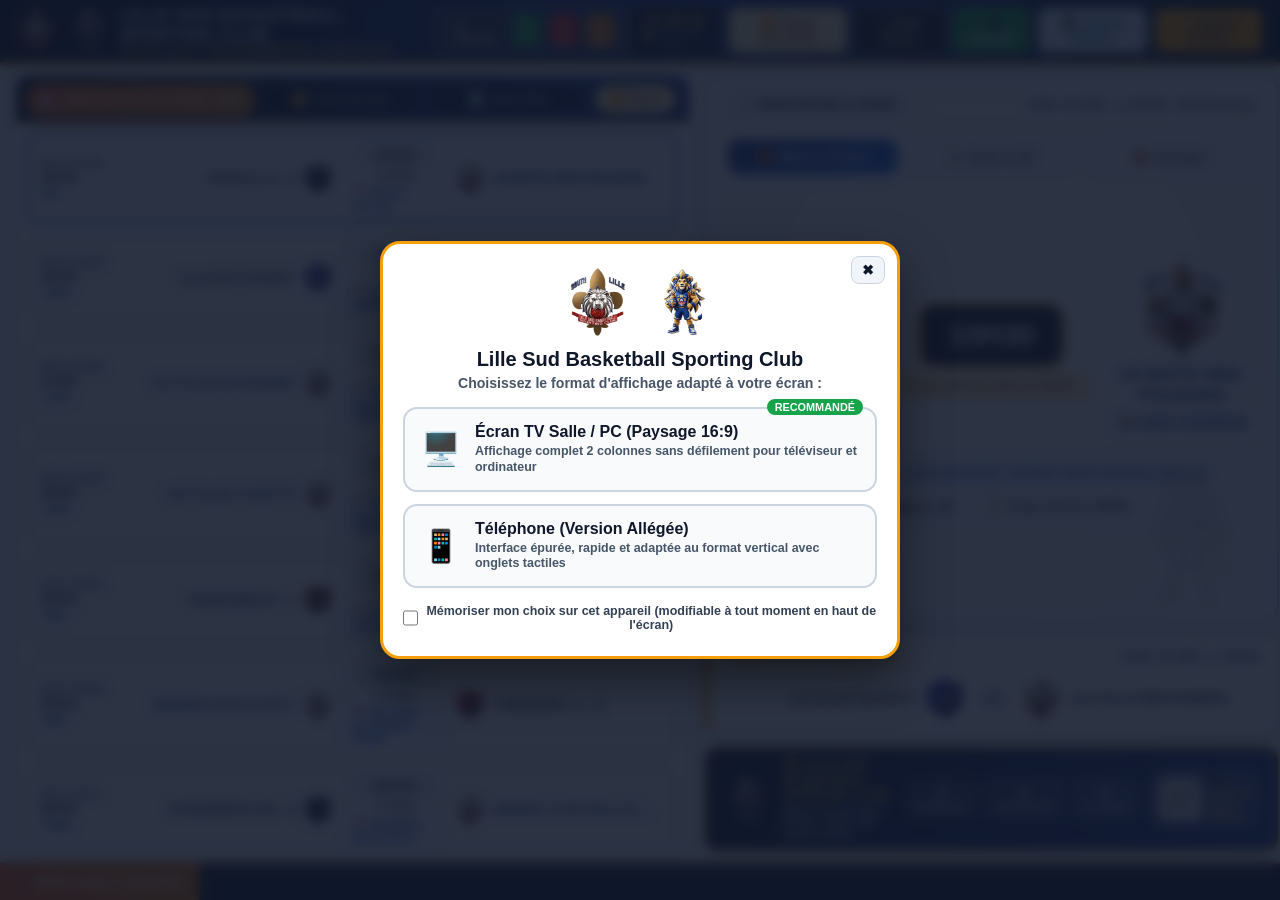
==== commit 733dfca4: "Add files via upload" ====
--- a/index.html
+++ b/index.html
@@ -86,6 +86,7 @@
       <button id="btnSwitchFormat" class="btn-top btn-format" onclick="toggleDisplayMode()" title="Basculer entre TV Paysage et Téléphone Allégé">📱 Version Mobile</button>
 
       <!-- Outils visibles uniquement en mode Direct / Scores (PIN 9694) -->
+      <button id="btnOpenSeasonStatsPage" class="btn-top coach-only-page-btn" style="display:none;" onclick="openSeasonStatsPage()" title="Synthèse saison par équipe, stats par match & import/export (Privé)">📊 Stats Saison & Matchs</button>
       <button class="btn-top btn-youtube staff-only-tool" onclick="openVideoGalleryModal()" title="Directs et replays YouTube & Twitch">📺 Vidéos & Live</button>
       <button class="btn-top btn-logos staff-only-tool" onclick="openClubAddressesModal()" title="Gérer les adresses des clubs et salles">📍 Adresses</button>
       <button class="btn-top btn-logos staff-only-tool" onclick="requestPinAccess('logos')">🛡️ Logos</button>
@@ -216,6 +217,9 @@
           <button type="button" id="btnSbTabShare" class="sb-view-tab" onclick="switchSelectedMatchTab('share')">
             📤 Partager
           </button>
+          <button type="button" id="btnSbTabCoachPdf" class="sb-view-tab coach-only-tab" style="display:none;" onclick="switchSelectedMatchTab('coach_pdf')">
+            📋 Feuille / Coach
+          </button>
         </div>
 
         <!-- VUE ONGLET STATS PAR QUART-TEMPS DU MATCH SÉLECTIONNÉ -->
@@ -223,6 +227,9 @@
 
         <!-- VUE ONGLET PARTAGE DU MATCH SÉLECTIONNÉ -->
         <div id="sbShareTabWrap" class="sb-share-tab-wrap" style="display:none;"></div>
+
+        <!-- VUE ONGLET FEUILLE DE MATCH / STATS COACH & ADMIN (ACCÈS RESTREINT) -->
+        <div id="sbCoachPdfTabWrap" class="sb-stats-tab-wrap" style="display:none;"></div>
 
         <div id="sbArenaMainWrap" class="sb-arena-wrap">
           <div class="sb-arena">
@@ -517,6 +524,61 @@
     </div>
   </div>
 
+  <!-- ================= PAGE PRIVÉE : SYNTHÈSE SAISON PAR ÉQUIPE, STATS PAR MATCH & IMPORT/EXPORT ================= -->
+  <div id="seasonStatsPageOverlay" class="season-stats-page" style="display:none;" aria-hidden="true">
+    <div class="ssp-topbar">
+      <div class="ssp-brand">
+        <span class="ssp-badge">🔐 ESPACE PRIVÉ ADMIN & COACHS</span>
+        <h2>📊 Synthèse Saison par Équipe & Statistiques par Match</h2>
+      </div>
+      <div class="ssp-top-actions">
+        <button type="button" class="ssp-btn ssp-btn-export" onclick="exportSeasonStatsJson()">⬇️ Exporter JSON</button>
+        <label class="ssp-btn ssp-btn-import" style="cursor:pointer;">
+          ⬆️ Importer Stats (JSON / CSV)
+          <input type="file" id="inpImportSeasonStatsFile" accept=".json,.csv,application/json,text/csv" style="display:none;" onchange="handleSeasonStatsFileImport(event)">
+        </label>
+        <button type="button" class="ssp-btn ssp-btn-close" onclick="closeSeasonStatsPage()">✖ Fermer la page</button>
+      </div>
+    </div>
+
+    <div class="ssp-body">
+      <!-- Contrôles : Sélecteur d'équipe + Mode d'affichage (Synthèse Saison / Détail par Match) + Sélecteur de match -->
+      <div class="ssp-controls-card">
+        <div class="ssp-control-group">
+          <label for="sspTeamSelect">🏀 Équipe LSBSC :</label>
+          <select id="sspTeamSelect" class="ssp-select" onchange="onSspTeamChange(this.value)">
+            <option value="ALL">Toutes les équipes LSBSC</option>
+            <option value="U9">U9 Mixte Mini-Poussins</option>
+            <option value="U11F">U11F Poussines</option>
+            <option value="U13F">U13F Benjamines</option>
+            <option value="U15F">U15F Minimes</option>
+            <option value="U15M">U15M Minimes Garçons</option>
+            <option value="U18F">U18F Cadettes</option>
+            <option value="U18M">U18M Cadets</option>
+            <option value="SM1">Seniors Masculins 1</option>
+            <option value="SM2">Seniors Masculins 2</option>
+          </select>
+        </div>
+
+        <div class="ssp-mode-switch">
+          <button type="button" id="sspModeBtnSeason" class="ssp-mode-btn active" onclick="setSspViewMode('season')">📈 Synthèse Saison</button>
+          <button type="button" id="sspModeBtnMatch" class="ssp-mode-btn" onclick="setSspViewMode('match')">🏀 Stats par Match</button>
+        </div>
+
+        <div id="sspMatchSelectorWrap" class="ssp-control-group" style="display:none;">
+          <label for="sspMatchSelect">📅 Match :</label>
+          <select id="sspMatchSelect" class="ssp-select" onchange="onSspMatchChange(this.value)"></select>
+        </div>
+      </div>
+
+      <!-- Zone d'import rapide / statut d'importation -->
+      <div id="sspImportFeedback" class="ssp-import-feedback" style="display:none;"></div>
+
+      <!-- Contenu dynamique de la page -->
+      <div id="sspDynamicContent" class="ssp-content-grid"></div>
+    </div>
+  </div>
+
   <script src="js/app.js"></script>
 </body>
 </html>
--- a/css/style.css
+++ b/css/style.css
@@ -4829,3 +4829,393 @@
 body.mode-mobile .qt-kpi-sub {
   font-size: 0.85rem !important;
 }
+
+
+/* ================= FEUILLE DE MATCH FFBB / STATS COACH & ADMIN (ACCÈS RESTREINT) ================= */
+.sb-view-tab.coach-only-tab {
+  background: #FEF3C7;
+  color: #92400E;
+  border-color: #F59E0B;
+  font-weight: 900;
+}
+.sb-view-tab.coach-only-tab.active {
+  background: #EA580C;
+  color: #FFFFFF;
+  border-color: #EA580C;
+}
+.coach-stats-banner {
+  background: linear-gradient(135deg, #0F172A 0%, #1E3A8A 100%);
+  color: #FFFFFF;
+  border-radius: 14px;
+  padding: 12px 14px;
+  display: flex;
+  justify-content: space-between;
+  align-items: center;
+  gap: 10px;
+  flex-wrap: wrap;
+  border-left: 5px solid #F59E0B;
+}
+.coach-stats-banner h4 {
+  margin: 0;
+  font-size: 0.92rem;
+  font-weight: 900;
+}
+.coach-stats-banner p {
+  margin: 2px 0 0;
+  font-size: 0.76rem;
+  color: #BFDBFE;
+  font-weight: 700;
+}
+.coach-lock-pill {
+  background: #FDE68A;
+  color: #0F172A;
+  font-size: 0.72rem;
+  font-weight: 900;
+  padding: 4px 9px;
+  border-radius: 999px;
+}
+.coach-ratios-grid {
+  display: grid;
+  grid-template-columns: repeat(auto-fit, minmax(135px, 1fr));
+  gap: 8px;
+}
+.coach-ratio-tile {
+  background: #F8FAFC;
+  border: 1.5px solid #CBD5E1;
+  border-radius: 10px;
+  padding: 8px 10px;
+  display: flex;
+  flex-direction: column;
+  gap: 2px;
+}
+.coach-ratio-tile span:first-child {
+  font-size: 0.7rem;
+  font-weight: 800;
+  color: #475569;
+}
+.coach-ratio-tile strong {
+  font-size: 0.95rem;
+  font-weight: 900;
+  color: #0F172A;
+}
+.coach-players-table {
+  width: 100%;
+  border-collapse: collapse;
+  font-size: 0.76rem;
+}
+.coach-players-table th,
+.coach-players-table td {
+  padding: 6px 5px;
+  border-bottom: 1px solid #E2E8F0;
+  text-align: center;
+  white-space: nowrap;
+}
+.coach-players-table th {
+  background: #EFF6FF;
+  color: #1E3A8A;
+  font-weight: 900;
+}
+.coach-players-table td.p-name {
+  text-align: left;
+  font-weight: 800;
+  color: #0F172A;
+}
+.coach-players-table tr.starter-row td.p-name::after {
+  content: " • 5";
+  color: #EA580C;
+  font-weight: 900;
+}
+
+
+/* ================= PAGE PRIVÉE : SYNTHÈSE SAISON & STATS PAR MATCH ================= */
+.coach-only-page-btn {
+  background: linear-gradient(135deg, #EA580C 0%, #D97706 100%);
+  color: #FFFFFF;
+  border: 1.5px solid #FDE68A;
+  font-weight: 900;
+}
+
+.season-stats-page {
+  position: fixed;
+  inset: 0;
+  z-index: 950;
+  background: #0F172A;
+  color: #0F172A;
+  display: flex;
+  flex-direction: column;
+  overflow: hidden;
+  user-select: text;
+}
+
+.ssp-topbar {
+  background: linear-gradient(90deg, #0F172A 0%, #1E3A8A 65%, #0F172A 100%);
+  color: #FFFFFF;
+  padding: 12px 18px;
+  border-bottom: 3px solid #F59E0B;
+  display: flex;
+  align-items: center;
+  justify-content: space-between;
+  gap: 12px;
+  flex-wrap: wrap;
+  flex-shrink: 0;
+}
+
+.ssp-brand {
+  display: flex;
+  align-items: center;
+  gap: 10px;
+  flex-wrap: wrap;
+}
+
+.ssp-badge {
+  background: #F59E0B;
+  color: #0F172A;
+  font-size: 0.72rem;
+  font-weight: 900;
+  padding: 4px 10px;
+  border-radius: 999px;
+}
+
+.ssp-brand h2 {
+  font-size: 1.1rem;
+  font-weight: 900;
+  color: #FFFFFF;
+  margin: 0;
+}
+
+.ssp-top-actions {
+  display: flex;
+  align-items: center;
+  gap: 8px;
+  flex-wrap: wrap;
+}
+
+.ssp-btn {
+  border: none;
+  border-radius: 9px;
+  padding: 8px 13px;
+  font-size: 0.8rem;
+  font-weight: 900;
+  cursor: pointer;
+  display: inline-flex;
+  align-items: center;
+  gap: 6px;
+}
+
+.ssp-btn-export {
+  background: #16A34A;
+  color: #FFFFFF;
+}
+
+.ssp-btn-import {
+  background: #2563EB;
+  color: #FFFFFF;
+}
+
+.ssp-btn-close {
+  background: #DC2626;
+  color: #FFFFFF;
+}
+
+.ssp-body {
+  flex: 1;
+  overflow-y: auto;
+  padding: 14px 18px 28px;
+  background: #E2E8F0;
+  display: flex;
+  flex-direction: column;
+  gap: 14px;
+}
+
+.ssp-controls-card {
+  background: #FFFFFF;
+  border: 2px solid #93C5FD;
+  border-radius: 14px;
+  padding: 12px 16px;
+  display: flex;
+  align-items: center;
+  justify-content: space-between;
+  gap: 12px;
+  flex-wrap: wrap;
+}
+
+.ssp-control-group {
+  display: flex;
+  align-items: center;
+  gap: 8px;
+  flex-wrap: wrap;
+}
+
+.ssp-control-group label {
+  font-size: 0.84rem;
+  font-weight: 900;
+  color: #1E3A8A;
+}
+
+.ssp-select {
+  padding: 8px 12px;
+  border-radius: 9px;
+  border: 1.5px solid #93C5FD;
+  background: #F8FAFC;
+  color: #0F172A;
+  font-size: 0.84rem;
+  font-weight: 800;
+  min-width: 190px;
+}
+
+.ssp-mode-switch {
+  display: flex;
+  gap: 6px;
+  background: #F1F5F9;
+  padding: 4px;
+  border-radius: 10px;
+  border: 1px solid #CBD5E1;
+}
+
+.ssp-mode-btn {
+  border: none;
+  background: transparent;
+  color: #334155;
+  padding: 7px 14px;
+  border-radius: 8px;
+  font-size: 0.82rem;
+  font-weight: 900;
+  cursor: pointer;
+}
+
+.ssp-mode-btn.active {
+  background: #1E3A8A;
+  color: #FFFFFF;
+}
+
+.ssp-import-feedback {
+  background: #DCFCE7;
+  border: 2px solid #22C55E;
+  color: #14532D;
+  border-radius: 12px;
+  padding: 10px 14px;
+  font-size: 0.84rem;
+  font-weight: 800;
+}
+
+.ssp-content-grid {
+  display: flex;
+  flex-direction: column;
+  gap: 14px;
+}
+
+.ssp-kpi-row {
+  display: grid;
+  grid-template-columns: repeat(auto-fit, minmax(150px, 1fr));
+  gap: 10px;
+}
+
+.ssp-kpi-card {
+  background: #FFFFFF;
+  border: 2px solid #CBD5E1;
+  border-top: 5px solid #1E3A8A;
+  border-radius: 12px;
+  padding: 12px;
+  display: flex;
+  flex-direction: column;
+  gap: 4px;
+}
+
+.ssp-kpi-card.orange { border-top-color: #EA580C; }
+.ssp-kpi-card.green  { border-top-color: #16A34A; }
+.ssp-kpi-card.gold   { border-top-color: #D97706; }
+
+.ssp-kpi-card span {
+  font-size: 0.72rem;
+  font-weight: 800;
+  color: #475569;
+  text-transform: uppercase;
+}
+
+.ssp-kpi-card strong {
+  font-size: 1.25rem;
+  font-weight: 900;
+  color: #0F172A;
+}
+
+.ssp-kpi-card small {
+  font-size: 0.74rem;
+  font-weight: 700;
+  color: #64748B;
+}
+
+.ssp-panel {
+  background: #FFFFFF;
+  border: 2px solid #CBD5E1;
+  border-radius: 14px;
+  padding: 14px 16px;
+  display: flex;
+  flex-direction: column;
+  gap: 10px;
+}
+
+.ssp-panel-title {
+  display: flex;
+  align-items: center;
+  justify-content: space-between;
+  gap: 8px;
+  flex-wrap: wrap;
+  border-bottom: 2px solid #F1F5F9;
+  padding-bottom: 8px;
+}
+
+.ssp-panel-title h3 {
+  font-size: 0.96rem;
+  font-weight: 900;
+  color: #0F172A;
+  margin: 0;
+}
+
+.ssp-table-wrap {
+  width: 100%;
+  overflow-x: auto;
+}
+
+.ssp-table {
+  width: 100%;
+  border-collapse: collapse;
+  font-size: 0.82rem;
+}
+
+.ssp-table th {
+  background: #0F172A;
+  color: #FDE68A;
+  padding: 8px 7px;
+  font-weight: 900;
+  text-align: center;
+  white-space: nowrap;
+}
+
+.ssp-table td {
+  padding: 8px 7px;
+  border-bottom: 1px solid #E2E8F0;
+  font-weight: 700;
+  color: #0F172A;
+  text-align: center;
+  white-space: nowrap;
+}
+
+.ssp-table td.left {
+  text-align: left;
+  font-weight: 900;
+}
+
+.ssp-table tr:hover td {
+  background: #EFF6FF;
+}
+
+.ssp-btn-open-match {
+  background: #1E3A8A;
+  color: #FFFFFF;
+  border: none;
+  border-radius: 6px;
+  padding: 4px 9px;
+  font-size: 0.74rem;
+  font-weight: 800;
+  cursor: pointer;
+}
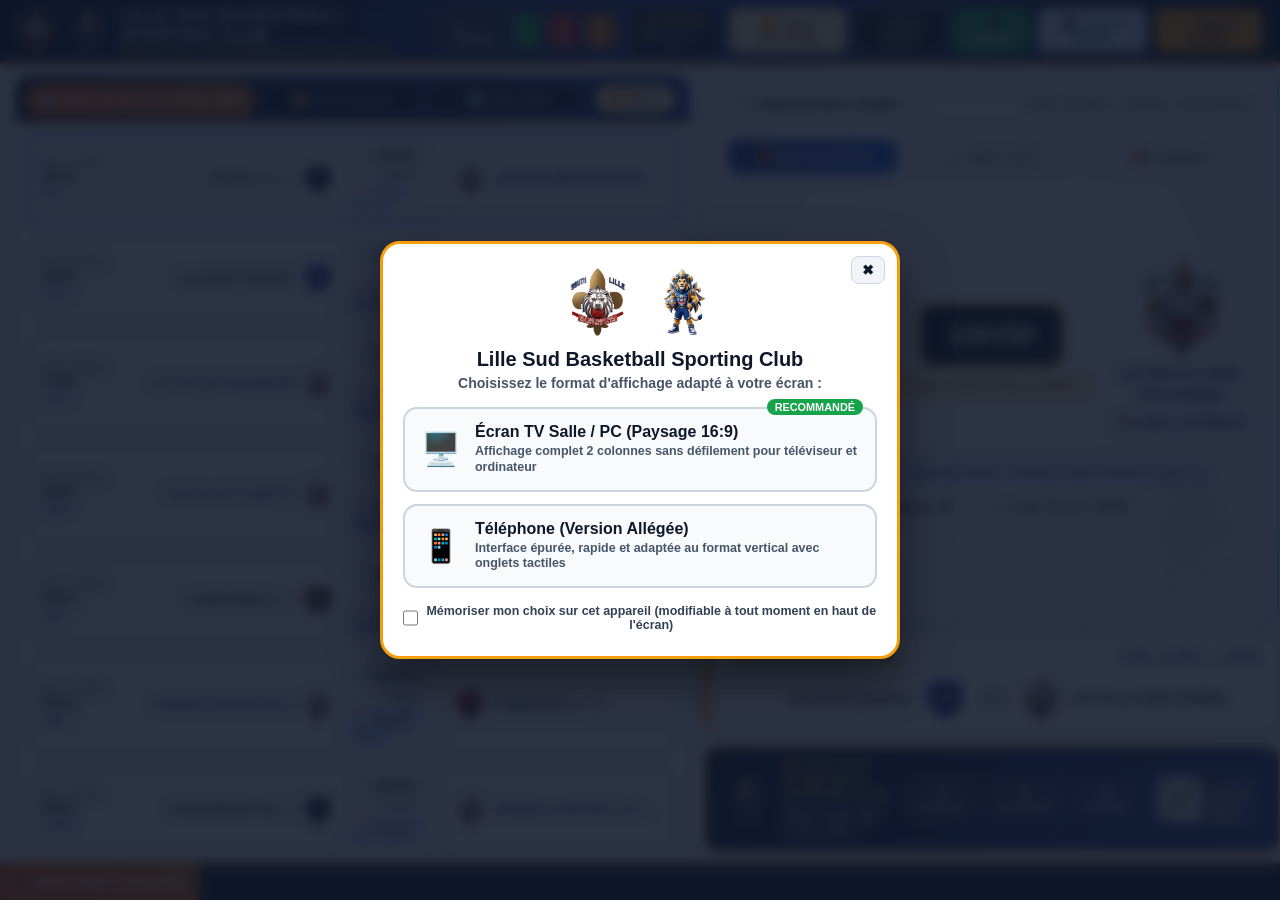
==== commit 47211b64: "Add files via upload" ====
--- a/index.html
+++ b/index.html
@@ -532,6 +532,7 @@
         <h2>📊 Synthèse Saison par Équipe & Statistiques par Match</h2>
       </div>
       <div class="ssp-top-actions">
+        <button type="button" class="ssp-btn" style="background:#D97706;color:#FFFFFF;" onclick="pushImportedStatsToCloud(false)">☁️ Synchro Firebase</button>
         <button type="button" class="ssp-btn ssp-btn-export" onclick="exportSeasonStatsJson()">⬇️ Exporter JSON</button>
         <label class="ssp-btn ssp-btn-import" style="cursor:pointer;">
           ⬆️ Importer Stats (JSON / CSV)
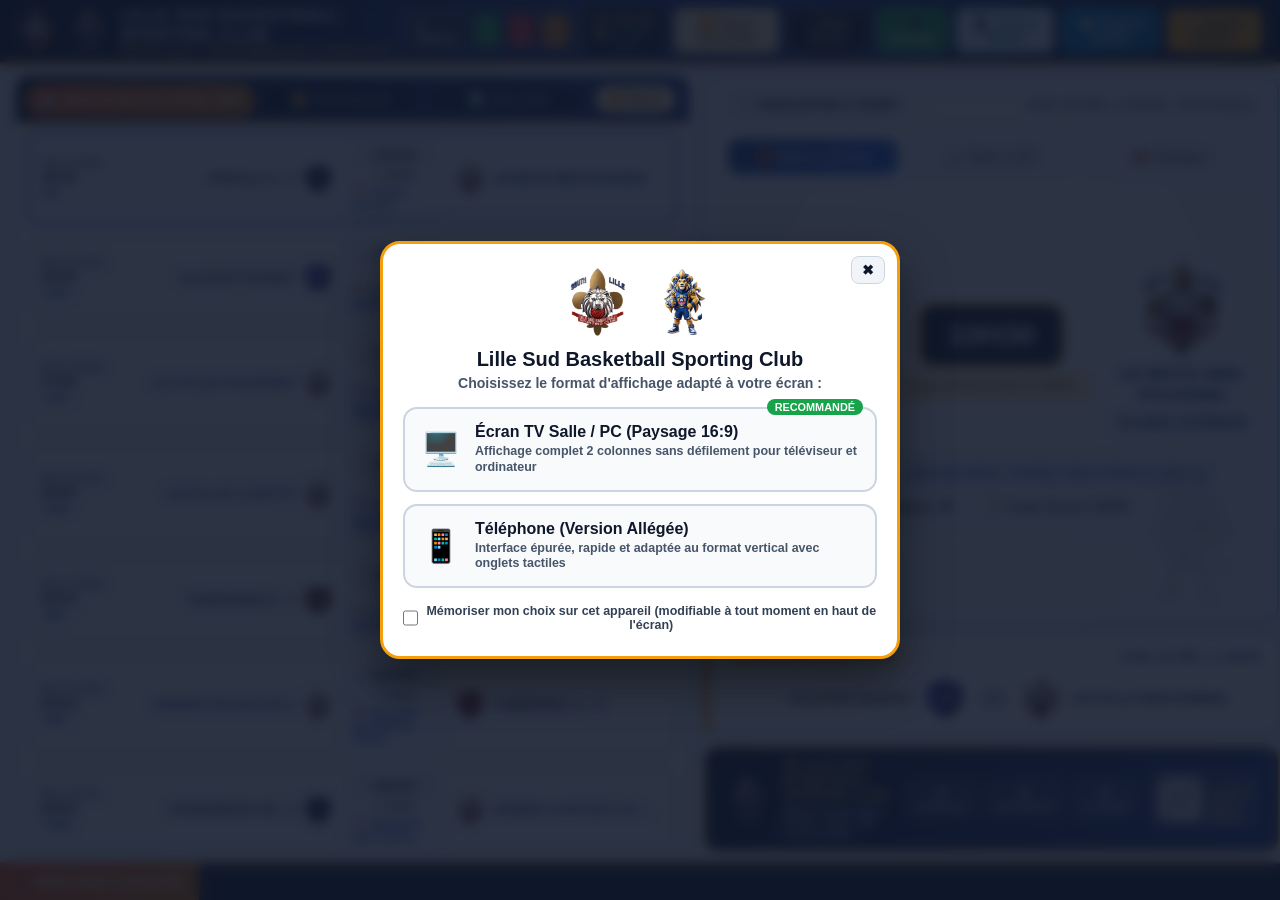
==== commit 590fd3fd: "Add files via upload" ====
--- a/index.html
+++ b/index.html
@@ -92,6 +92,7 @@
       <button class="btn-top btn-logos staff-only-tool" onclick="requestPinAccess('logos')">🛡️ Logos</button>
       <button class="btn-top btn-cloud staff-only-tool" onclick="requestPinAccess('settings')" title="Bandeau Buvette & Synchronisation">⚙️</button>
 
+      <button id="btnCoachToggle" class="btn-top btn-coach" onclick="requestPinAccess('coach')" title="Espace Coach protégé par PIN">📋 Espace Coach</button>
       <button id="btnStaffToggle" class="btn-top btn-staff" onclick="requestPinAccess('staff')">🔒 Direct / Scores</button>
     </div>
   </header>
@@ -114,6 +115,10 @@
       <span class="mob-tab-ico">ℹ️</span>
       <span class="mob-tab-lbl">Infos Club</span>
     </button>
+    <button class="mob-tab" data-tab="coach" onclick="requestPinAccess('coach')">
+      <span class="mob-tab-ico">📋</span>
+      <span class="mob-tab-lbl" id="mobTabCoachLbl">Coach</span>
+    </button>
   </nav>
 
   <!-- ================= ESPACE PRINCIPAL ================= -->
@@ -455,7 +460,12 @@
         <div class="club-addr-card" style="border-color:#F59E0B;background:#FFFBEB;">
           <div style="display:flex;justify-content:space-between;align-items:center;flex-wrap:wrap;gap:6px;">
             <strong style="color:#92400E;font-size:0.9rem;">🔑 Codes PIN — Personnes de Confiance (Accès Direct / Scores)</strong>
-            <span style="font-size:0.72rem;font-weight:900;background:#FEF3C7;color:#B45309;padding:3px 8px;border-radius:6px;border:1px solid #F59E0B;">Code Admin Maître : 9694</span>
+            <div style="display:flex;align-items:center;gap:6px;flex-wrap:wrap;">
+              <span id="lblCurrentAdminPinBadge" style="font-size:0.72rem;font-weight:900;background:#FEF3C7;color:#B45309;padding:3px 8px;border-radius:6px;border:1px solid #F59E0B;">Code Admin Maître : ••••••</span>
+              <input id="inpOldMasterAdminPin" type="password" inputmode="numeric" maxlength="6" placeholder="Ancien PIN" style="width:104px;padding:4px 8px;border-radius:6px;border:1.5px solid #F59E0B;font-size:0.8rem;font-weight:900;text-align:center;background:#FFFFFF;color:#0F172A;" title="Saisissez votre ancien code PIN Admin">
+              <input id="inpMasterAdminPin" type="password" inputmode="numeric" maxlength="6" placeholder="Nouveau (4-6)" style="width:116px;padding:4px 8px;border-radius:6px;border:1.5px solid #D97706;font-size:0.8rem;font-weight:900;text-align:center;background:#FFFFFF;color:#0F172A;" title="Nouveau code PIN Admin (4 à 6 chiffres)">
+              <button type="button" class="btn-action-sm" style="background:#D97706;color:#FFFFFF;padding:5px 9px;" onclick="saveMasterAdminPin()">💾 Changer PIN Admin</button>
+            </div>
           </div>
           <p style="font-size:0.75rem;color:#78350F;font-weight:700;line-height:1.35;">
             Chaque personne ci-dessous peut déverrouiller « 🔒 Direct / Scores » avec son propre code PIN (4 chiffres) pour gérer les scores en direct depuis son téléphone, sans avoir accès à ces réglages ni aux logos.
@@ -465,6 +475,25 @@
             <input id="inpNewTrustedName" type="text" placeholder="Prénom / Rôle (ex: Sarah, Coach U13...)" style="flex:1;min-width:150px;padding:7px 10px;border-radius:8px;border:1.5px solid #F59E0B;font-size:0.82rem;font-weight:700;">
             <input id="inpNewTrustedPin" type="text" inputmode="numeric" maxlength="6" placeholder="Code PIN (ex: 1234)" style="width:140px;padding:7px 10px;border-radius:8px;border:1.5px solid #F59E0B;font-size:0.82rem;font-weight:900;text-align:center;">
             <button type="button" class="btn-action-sm btn-save-score" onclick="addTrustedPinUser()">➕ Ajouter ce code PIN</button>
+          </div>
+        </div>
+
+        <div class="club-addr-card" style="border-color:#0284C7;background:#F0F9FF;">
+          <div style="display:flex;justify-content:space-between;align-items:center;flex-wrap:wrap;gap:6px;">
+            <strong style="color:#0369A1;font-size:0.9rem;">📋 Codes PIN — Coachs (Revue Équipes, Stats, Fiches & Commentaires)</strong>
+            <span style="font-size:0.72rem;font-weight:900;background:#E0F2FE;color:#0369A1;padding:3px 8px;border-radius:6px;border:1px solid #38BDF8;">Multi-équipes</span>
+          </div>
+          <p style="font-size:0.75rem;color:#0C4A6E;font-weight:700;line-height:1.35;">
+            Créez un code PIN par coach et cochez les équipes auxquelles il est associé. Le coach pourra aussi ajuster ses équipes et laisser des commentaires techniques sur ses matchs.
+          </p>
+          <div id="coachPinsListContainer" style="display:flex;flex-direction:column;gap:8px;margin-top:4px;"></div>
+          <div style="display:flex;flex-direction:column;gap:8px;margin-top:6px;padding-top:8px;border-top:1px dashed #7DD3FC;">
+            <div style="display:flex;gap:6px;flex-wrap:wrap;">
+              <input id="inpNewCoachName" type="text" placeholder="Nom du Coach (ex: Coach Fabrice, Coach U18...)" style="flex:1;min-width:170px;padding:7px 10px;border-radius:8px;border:1.5px solid #0284C7;font-size:0.82rem;font-weight:700;">
+              <input id="inpNewCoachPin" type="text" inputmode="numeric" maxlength="6" placeholder="Code PIN (4 chiffres)" style="width:150px;padding:7px 10px;border-radius:8px;border:1.5px solid #0284C7;font-size:0.82rem;font-weight:900;text-align:center;">
+              <button type="button" class="btn-action-sm" style="background:#0284C7;color:#FFF;" onclick="addCoachPinUser()">➕ Ajouter ce Coach</button>
+            </div>
+            <div id="newCoachTeamsCheckboxes" style="display:flex;flex-wrap:wrap;gap:6px;"></div>
           </div>
         </div>
 
@@ -580,6 +609,50 @@
     </div>
   </div>
 
+    <!-- ================= PAGE / ONGLET COACH COMPLET (ACCÈS PIN COACH OU ADMIN 9694) ================= -->
+  <div id="coachSpaceOverlay" class="coach-space-overlay" style="display:none;" aria-hidden="true">
+    <div class="coach-topbar">
+      <div class="coach-topbar-left">
+        <span class="coach-badge-ico">📋</span>
+        <div>
+          <h2 id="coachSpaceHeaderTitle">Espace Coach LSBSC — Revue Complète des Équipes</h2>
+          <p id="coachSpaceHeaderSub">Matchs, scores, statistiques détaillées, fiches d'équipes & commentaires de match</p>
+        </div>
+      </div>
+      <div class="coach-topbar-actions">
+        <button type="button" class="coach-btn coach-btn-teams" onclick="toggleCoachTeamAssignBox()">⚙️ Mes Équipes Associées</button>
+        <button type="button" class="coach-btn coach-btn-logout" onclick="logoutCoachSession()">🔒 Verrouiller</button>
+        <button type="button" class="coach-btn coach-btn-close" onclick="closeCoachSpace()">✖ Retour App</button>
+      </div>
+    </div>
+
+    <div class="coach-body">
+      <!-- Panneau d'association multi-équipes du coach connecté -->
+      <div id="coachTeamAssignPanel" class="coach-assign-card" style="display:none;">
+        <div class="coach-assign-head">
+          <strong>🏀 Équipes associées à votre profil Coach (sélection multiple)</strong>
+          <button type="button" class="btn-action-sm btn-save-score" onclick="toggleCoachTeamAssignBox()">✅ Terminer</button>
+        </div>
+        <p style="font-size:0.78rem;color:#475569;font-weight:700;margin:0;">Cochez ou décochez les équipes que vous encadrez pour les retrouver instantanément dans vos onglets.</p>
+        <div id="coachSelfTeamsGrid" class="coach-teams-checkbox-grid"></div>
+      </div>
+
+      <!-- Barre de sélection rapide parmi les équipes associées au coach -->
+      <div class="coach-teams-bar">
+        <div id="coachAssignedTabs" class="coach-assigned-tabs"></div>
+        <div class="coach-subtabs">
+          <button type="button" id="coachSubTabOverview" class="coach-subtab active" onclick="setCoachSubTab('overview')">📊 Vue d'ensemble & Matchs</button>
+          <button type="button" id="coachSubTabRoster" class="coach-subtab" onclick="setCoachSubTab('roster')">👥 Fiche Équipe & Effectif</button>
+          <button type="button" id="coachSubTabStats" class="coach-subtab" onclick="setCoachSubTab('stats')">🏅 Stats Détaillées & Feuilles</button>
+          <button type="button" id="coachSubTabComments" class="coach-subtab" onclick="setCoachSubTab('comments')">💬 Commentaires Matchs</button>
+        </div>
+      </div>
+
+      <!-- Contenu dynamique de l'espace Coach -->
+      <div id="coachDynamicContainer" class="coach-dynamic-container"></div>
+    </div>
+  </div>
+
   <script src="js/app.js"></script>
 </body>
 </html>
--- a/css/style.css
+++ b/css/style.css
@@ -5219,3 +5219,301 @@
   font-weight: 800;
   cursor: pointer;
 }
+
+/* ================= ESPACE COACH COMPLET (V42) ================= */
+.btn-coach {
+  background: linear-gradient(135deg, #0284C7, #0369A1);
+  color: #FFFFFF;
+  border: 1.5px solid #38BDF8;
+}
+.btn-coach.unlocked {
+  background: linear-gradient(135deg, #059669, #047857);
+  border-color: #6EE7B7;
+}
+
+.coach-space-overlay {
+  position: fixed;
+  inset: 0;
+  z-index: 950;
+  background: #F1F5F9;
+  display: flex;
+  flex-direction: column;
+  overflow: hidden;
+}
+
+.coach-topbar {
+  background: linear-gradient(135deg, #0F172A 0%, #1E3A8A 60%, #0369A1 100%);
+  color: #FFFFFF;
+  padding: 12px 18px;
+  display: flex;
+  align-items: center;
+  justify-content: space-between;
+  gap: 12px;
+  flex-wrap: wrap;
+  border-bottom: 4px solid #EA580C;
+  box-shadow: 0 4px 14px rgba(15, 23, 42, 0.25);
+}
+
+.coach-topbar-left {
+  display: flex;
+  align-items: center;
+  gap: 12px;
+}
+
+.coach-badge-ico {
+  font-size: 1.8rem;
+  background: rgba(255, 255, 255, 0.14);
+  border: 1.5px solid rgba(255, 255, 255, 0.3);
+  border-radius: 12px;
+  padding: 6px 10px;
+}
+
+.coach-topbar-left h2 {
+  margin: 0;
+  font-size: 1.08rem;
+  font-weight: 900;
+  color: #FFFFFF;
+}
+
+.coach-topbar-left p {
+  margin: 2px 0 0 0;
+  font-size: 0.76rem;
+  font-weight: 700;
+  color: #BAE6FD;
+}
+
+.coach-topbar-actions {
+  display: flex;
+  align-items: center;
+  gap: 8px;
+  flex-wrap: wrap;
+}
+
+.coach-btn {
+  border: none;
+  border-radius: 9px;
+  padding: 8px 12px;
+  font-size: 0.8rem;
+  font-weight: 900;
+  cursor: pointer;
+  transition: transform 0.12s ease;
+}
+.coach-btn:active { transform: scale(0.97); }
+.coach-btn-teams { background: #FEF3C7; color: #92400E; }
+.coach-btn-logout { background: #FEE2E2; color: #991B1B; }
+.coach-btn-close { background: #EA580C; color: #FFFFFF; }
+
+.coach-body {
+  flex: 1;
+  overflow-y: auto;
+  padding: 14px 18px 28px 18px;
+  display: flex;
+  flex-direction: column;
+  gap: 14px;
+  max-width: 1400px;
+  width: 100%;
+  margin: 0 auto;
+}
+
+.coach-assign-card {
+  background: #FFFFFF;
+  border: 2px solid #0284C7;
+  border-radius: 14px;
+  padding: 14px;
+  display: flex;
+  flex-direction: column;
+  gap: 10px;
+  box-shadow: 0 4px 12px rgba(2, 132, 199, 0.12);
+}
+
+.coach-assign-head {
+  display: flex;
+  align-items: center;
+  justify-content: space-between;
+  gap: 10px;
+}
+
+.coach-teams-checkbox-grid {
+  display: grid;
+  grid-template-columns: repeat(auto-fill, minmax(190px, 1fr));
+  gap: 8px;
+}
+
+.coach-team-chk-pill {
+  display: flex;
+  align-items: center;
+  gap: 8px;
+  padding: 8px 10px;
+  border-radius: 10px;
+  border: 1.5px solid #CBD5E1;
+  background: #F8FAFC;
+  font-size: 0.82rem;
+  font-weight: 800;
+  color: #0F172A;
+  cursor: pointer;
+}
+.coach-team-chk-pill.checked {
+  background: #EFF6FF;
+  border-color: #1D4ED8;
+  color: #1E3A8A;
+}
+
+.coach-teams-bar {
+  background: #FFFFFF;
+  border: 2px solid #CBD5E1;
+  border-radius: 14px;
+  padding: 12px;
+  display: flex;
+  flex-direction: column;
+  gap: 10px;
+}
+
+.coach-assigned-tabs {
+  display: flex;
+  align-items: center;
+  gap: 8px;
+  flex-wrap: wrap;
+}
+
+.coach-team-tab-btn {
+  padding: 8px 14px;
+  border-radius: 10px;
+  border: 2px solid #CBD5E1;
+  background: #F8FAFC;
+  color: #1E293B;
+  font-size: 0.84rem;
+  font-weight: 900;
+  cursor: pointer;
+  display: inline-flex;
+  align-items: center;
+  gap: 6px;
+}
+.coach-team-tab-btn.active {
+  background: #1E3A8A;
+  border-color: #1E3A8A;
+  color: #FFFFFF;
+  box-shadow: 0 3px 8px rgba(30, 58, 138, 0.25);
+}
+
+.coach-subtabs {
+  display: flex;
+  align-items: center;
+  gap: 6px;
+  flex-wrap: wrap;
+  padding-top: 8px;
+  border-top: 1.5px solid #E2E8F0;
+}
+
+.coach-subtab {
+  padding: 7px 12px;
+  border-radius: 8px;
+  border: 1.5px solid #E2E8F0;
+  background: #F8FAFC;
+  color: #475569;
+  font-size: 0.8rem;
+  font-weight: 800;
+  cursor: pointer;
+}
+.coach-subtab.active {
+  background: #EA580C;
+  border-color: #EA580C;
+  color: #FFFFFF;
+}
+
+.coach-dynamic-container {
+  display: flex;
+  flex-direction: column;
+  gap: 14px;
+}
+
+.coach-roster-grid {
+  display: grid;
+  grid-template-columns: repeat(auto-fill, minmax(230px, 1fr));
+  gap: 10px;
+}
+
+.coach-player-card {
+  background: #F8FAFC;
+  border: 1.5px solid #CBD5E1;
+  border-left: 5px solid #1E3A8A;
+  border-radius: 12px;
+  padding: 10px 12px;
+  display: flex;
+  flex-direction: column;
+  gap: 5px;
+}
+
+.coach-player-card-head {
+  display: flex;
+  align-items: center;
+  justify-content: space-between;
+  gap: 6px;
+}
+
+.coach-player-name {
+  font-size: 0.9rem;
+  font-weight: 900;
+  color: #0F172A;
+}
+
+.coach-player-nums {
+  background: #DBEAFE;
+  color: #1E3A8A;
+  font-size: 0.74rem;
+  font-weight: 900;
+  padding: 2px 7px;
+  border-radius: 6px;
+}
+
+.coach-player-metrics {
+  display: flex;
+  flex-wrap: wrap;
+  gap: 6px;
+  font-size: 0.76rem;
+  font-weight: 800;
+  color: #334155;
+}
+
+.coach-comment-card {
+  background: #FFFFFF;
+  border: 1.5px solid #CBD5E1;
+  border-radius: 12px;
+  padding: 12px;
+  display: flex;
+  flex-direction: column;
+  gap: 8px;
+}
+
+.coach-comment-item {
+  background: #F8FAFC;
+  border-left: 4px solid #0284C7;
+  border-radius: 8px;
+  padding: 8px 10px;
+  font-size: 0.82rem;
+}
+
+.coach-comment-meta {
+  display: flex;
+  justify-content: space-between;
+  align-items: center;
+  font-size: 0.72rem;
+  font-weight: 800;
+  color: #0369A1;
+  margin-bottom: 3px;
+}
+
+.coach-comment-form {
+  display: flex;
+  gap: 8px;
+  flex-wrap: wrap;
+}
+
+.coach-comment-input {
+  flex: 1;
+  min-width: 220px;
+  padding: 8px 10px;
+  border-radius: 8px;
+  border: 1.5px solid #94A3B8;
+  font-size: 0.84rem;
+  font-weight: 600;
+}
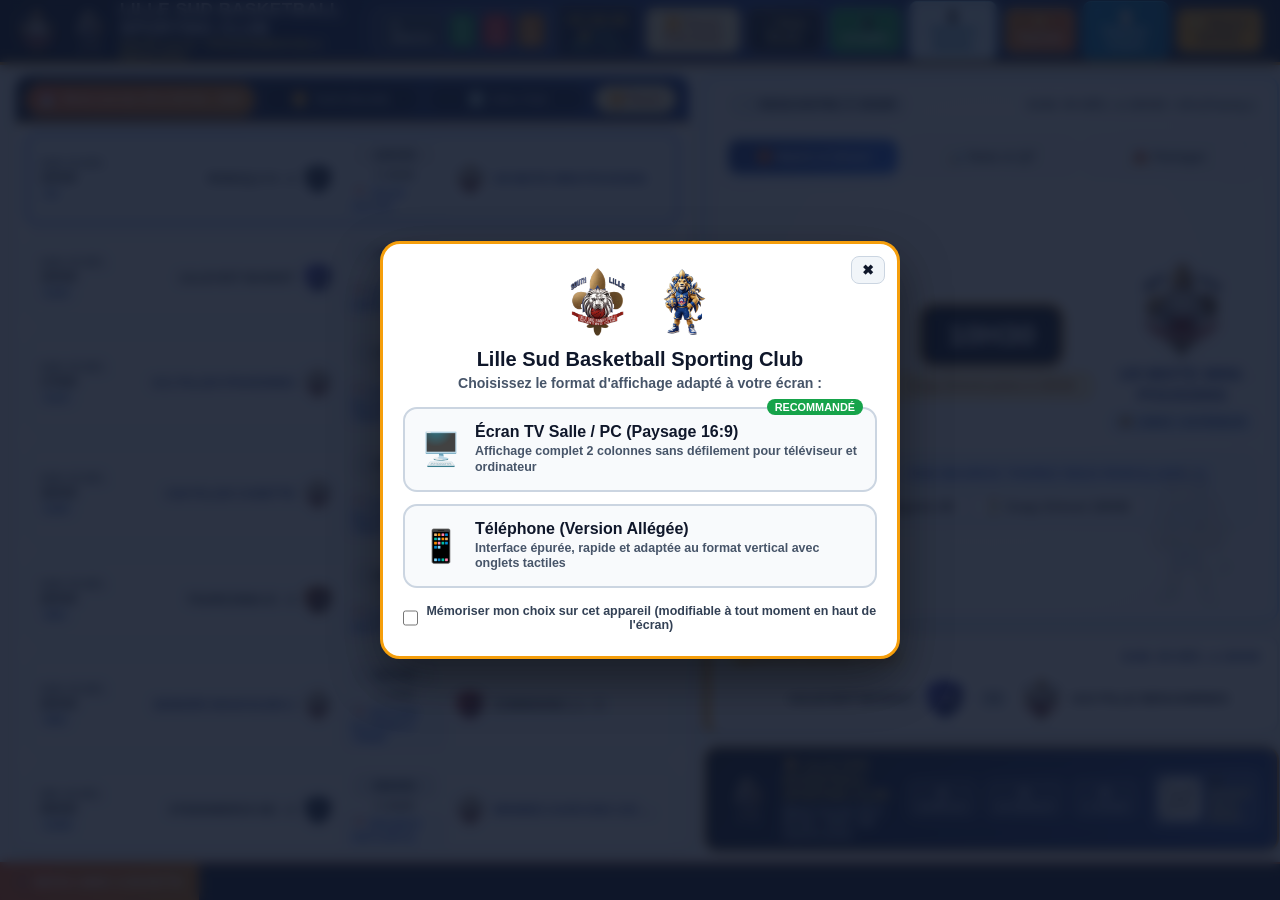
==== commit 937084bb: "Add files via upload" ====
--- a/index.html
+++ b/index.html
@@ -92,6 +92,7 @@
       <button class="btn-top btn-logos staff-only-tool" onclick="requestPinAccess('logos')">🛡️ Logos</button>
       <button class="btn-top btn-cloud staff-only-tool" onclick="requestPinAccess('settings')" title="Bandeau Buvette & Synchronisation">⚙️</button>
 
+      <button id="btnTournamentEmarkToggle" class="btn-top" style="background:linear-gradient(135deg,#D97706,#EA580C);color:#FFF;border:1.5px solid #FDE68A;" onclick="openTournamentEmarkSpace()" title="Feuille de marque & gestion des tournois LSBSC (Firebase)">🏆 Tournoi</button>
       <button id="btnCoachToggle" class="btn-top btn-coach" onclick="requestPinAccess('coach')" title="Espace Coach protégé par PIN">📋 Espace Coach</button>
       <button id="btnStaffToggle" class="btn-top btn-staff" onclick="requestPinAccess('staff')">🔒 Direct / Scores</button>
     </div>
@@ -653,6 +654,34 @@
     </div>
   </div>
 
+    <!-- ================= ESPACE TOURNOI & FEUILLE DE MARQUE E-MARQUE (SYNCHRO FIREBASE) ================= -->
+  <div id="emarkTournamentOverlay" class="emark-overlay" style="display:none;" aria-hidden="true">
+    <div class="emark-topbar">
+      <div class="emark-topbar-left">
+        <span style="font-size:1.6rem;">🏆</span>
+        <div>
+          <h2>e-Marque & Tournois LSBSC</h2>
+          <p id="emarkSyncStatusLbl">Feuille de marque, chronomètre, poules, phases finales & podium • Synchronisé Firebase</p>
+        </div>
+      </div>
+      <div class="emark-topbar-actions">
+        <button type="button" id="btnEmarkViewTournoi" class="emark-nav-btn active" onclick="setEmarkView('tournoi')">🏆 Tournoi & Poules</button>
+        <button type="button" id="btnEmarkViewMatch" class="emark-nav-btn" onclick="setEmarkView('match')">🏀 Feuille de Marque</button>
+        <button type="button" id="btnEmarkViewPublic" class="emark-nav-btn" onclick="setEmarkView('public')">📺 Écran Public</button>
+        <button type="button" id="btnEmarkViewResults" class="emark-nav-btn" onclick="setEmarkView('results')">🥇 Résultats</button>
+        <button type="button" class="emark-nav-btn emark-btn-close" onclick="closeTournamentEmarkSpace()">✖ Retour App</button>
+      </div>
+    </div>
+
+    <div id="emarkPublicScreen" class="emark-public-screen" style="display:none;"></div>
+
+    <div id="emarkMainScrollBody" class="emark-body">
+      <div id="emarkTournoiView" class="emark-view-pane"></div>
+      <div id="emarkMatchView" class="emark-view-pane" style="display:none;"></div>
+      <div id="emarkResultsView" class="emark-view-pane" style="display:none;"></div>
+    </div>
+  </div>
+
   <script src="js/app.js"></script>
 </body>
 </html>
--- a/css/style.css
+++ b/css/style.css
@@ -5517,3 +5517,235 @@
   font-size: 0.84rem;
   font-weight: 600;
 }
+
+/* ================= ESPACE TOURNOI & E-MARQUE (V45) ================= */
+.emark-overlay {
+  position: fixed;
+  inset: 0;
+  z-index: 960;
+  background: #F1F5F9;
+  color: #0F172A;
+  display: flex;
+  flex-direction: column;
+  overflow: hidden;
+  user-select: text;
+}
+
+.emark-topbar {
+  background: linear-gradient(90deg, #0B1220 0%, #1E3A8A 65%, #0B1220 100%);
+  color: #F8FAFC;
+  padding: 10px 16px;
+  border-bottom: 3px solid #EA580C;
+  display: flex;
+  align-items: center;
+  justify-content: space-between;
+  gap: 10px;
+  flex-wrap: wrap;
+  flex-shrink: 0;
+}
+
+.emark-topbar-left {
+  display: flex;
+  align-items: center;
+  gap: 10px;
+}
+
+.emark-topbar-left h2 {
+  margin: 0;
+  font-size: 1.05rem;
+  font-weight: 900;
+  color: #FBBF24;
+}
+
+.emark-topbar-left p {
+  margin: 2px 0 0 0;
+  font-size: 0.74rem;
+  font-weight: 700;
+  color: #CBD5E1;
+}
+
+.emark-topbar-actions {
+  display: flex;
+  align-items: center;
+  gap: 6px;
+  flex-wrap: wrap;
+}
+
+.emark-nav-btn {
+  background: #1E293B;
+  color: #E2E8F0;
+  border: 1.5px solid #475569;
+  border-radius: 8px;
+  padding: 7px 11px;
+  font-size: 0.78rem;
+  font-weight: 800;
+  cursor: pointer;
+}
+.emark-nav-btn.active {
+  background: #EA580C;
+  border-color: #FDE68A;
+  color: #FFFFFF;
+}
+.emark-btn-close {
+  background: #DC2626;
+  border-color: #FCA5A5;
+  color: #FFFFFF;
+}
+
+.emark-body {
+  flex: 1;
+  overflow-y: auto;
+  padding: 14px 16px 32px;
+  max-width: 1180px;
+  width: 100%;
+  margin: 0 auto;
+}
+
+.emark-view-pane {
+  display: flex;
+  flex-direction: column;
+  gap: 12px;
+}
+
+.emark-card {
+  background: #FFFFFF;
+  border: 1.5px solid #CBD5E1;
+  border-radius: 12px;
+  padding: 12px 14px;
+  box-shadow: 0 2px 6px rgba(15, 23, 42, 0.06);
+}
+
+.emark-grid-2 {
+  display: grid;
+  grid-template-columns: 1fr;
+  gap: 12px;
+}
+@media (min-width: 820px) {
+  .emark-grid-2 { grid-template-columns: 1fr 1fr; }
+}
+
+.emark-sb {
+  display: flex;
+  align-items: center;
+  justify-content: center;
+  gap: 12px;
+  background: #0B1220;
+  color: #F8FAFC;
+  border-radius: 12px;
+  padding: 10px 14px;
+  border: 2px solid #EA580C;
+}
+.emark-sb .tn {
+  flex: 1;
+  font-size: 1.05rem;
+  font-weight: 900;
+  text-transform: uppercase;
+  overflow: hidden;
+  text-overflow: ellipsis;
+  white-space: nowrap;
+}
+.emark-sb .tn:first-child { text-align: right; color: #7AA5FF; }
+.emark-sb .tn:last-child { text-align: left; color: #FF86A3; }
+.emark-sb .n {
+  font-size: 2.1rem;
+  font-weight: 900;
+  color: #FBBF24;
+  background: #000;
+  padding: 2px 10px;
+  border-radius: 8px;
+  font-variant-numeric: tabular-nums;
+}
+
+.emark-poule-card {
+  background: #FFFFFF;
+  border: 1.5px solid #CBD5E1;
+  border-top: 5px solid #1D4ED8;
+  border-radius: 12px;
+  padding: 12px;
+}
+.emark-poule-card.B { border-top-color: #BE123C; }
+
+.emark-poule-card table {
+  width: 100%;
+  border-collapse: collapse;
+  font-size: 0.84rem;
+}
+.emark-poule-card th, .emark-poule-card td {
+  padding: 6px 5px;
+  border-top: 1px solid #E2E8F0;
+  text-align: center;
+}
+.emark-poule-card td:first-child { text-align: left; font-weight: 800; }
+.emark-poule-card tr.q { background: rgba(234, 88, 12, 0.1); }
+
+.emark-slot {
+  display: flex;
+  gap: 10px;
+  margin-bottom: 10px;
+  align-items: flex-start;
+}
+.emark-slot-tm {
+  font-size: 1.15rem;
+  font-weight: 900;
+  min-width: 58px;
+  padding-top: 6px;
+  color: #1E3A8A;
+}
+.emark-slot-matches {
+  flex: 1;
+  display: grid;
+  gap: 8px;
+  grid-template-columns: repeat(auto-fit, minmax(260px, 1fr));
+}
+
+.emark-mc {
+  background: #FFFFFF;
+  border: 1.5px solid #CBD5E1;
+  border-left: 5px solid #1E3A8A;
+  border-radius: 10px;
+  padding: 8px 10px;
+  display: flex;
+  flex-direction: column;
+  gap: 6px;
+}
+.emark-mc.gB { border-left-color: #BE123C; }
+.emark-mc.ko { border-left-color: #EA580C; }
+.emark-mc.fin { border-left-color: #D97706; box-shadow: 0 0 0 1.5px #D97706 inset; }
+
+.emark-mb {
+  display: grid;
+  grid-template-columns: 1fr auto auto auto 1fr;
+  gap: 6px;
+  align-items: center;
+  font-size: 0.86rem;
+  font-weight: 800;
+}
+.emark-mb .tA { text-align: right; }
+.emark-mb .w { color: #15803D; font-weight: 900; }
+.emark-mb input {
+  width: 50px;
+  text-align: center;
+  font-weight: 900;
+  padding: 4px;
+  border: 1.5px solid #94A3B8;
+  border-radius: 6px;
+  background: #F8FAFC;
+}
+
+.emark-public-screen {
+  flex: 1;
+  background: #05080F;
+  color: #F8FAFC;
+  display: grid;
+  grid-template-columns: 1fr auto 1fr;
+  gap: 16px;
+  align-items: center;
+  text-align: center;
+  padding: 20px;
+}
+@media (max-width: 720px) {
+  .emark-public-screen {
+    grid-template-columns: 1fr;
+    overflow-y: auto;
+  }
+}
